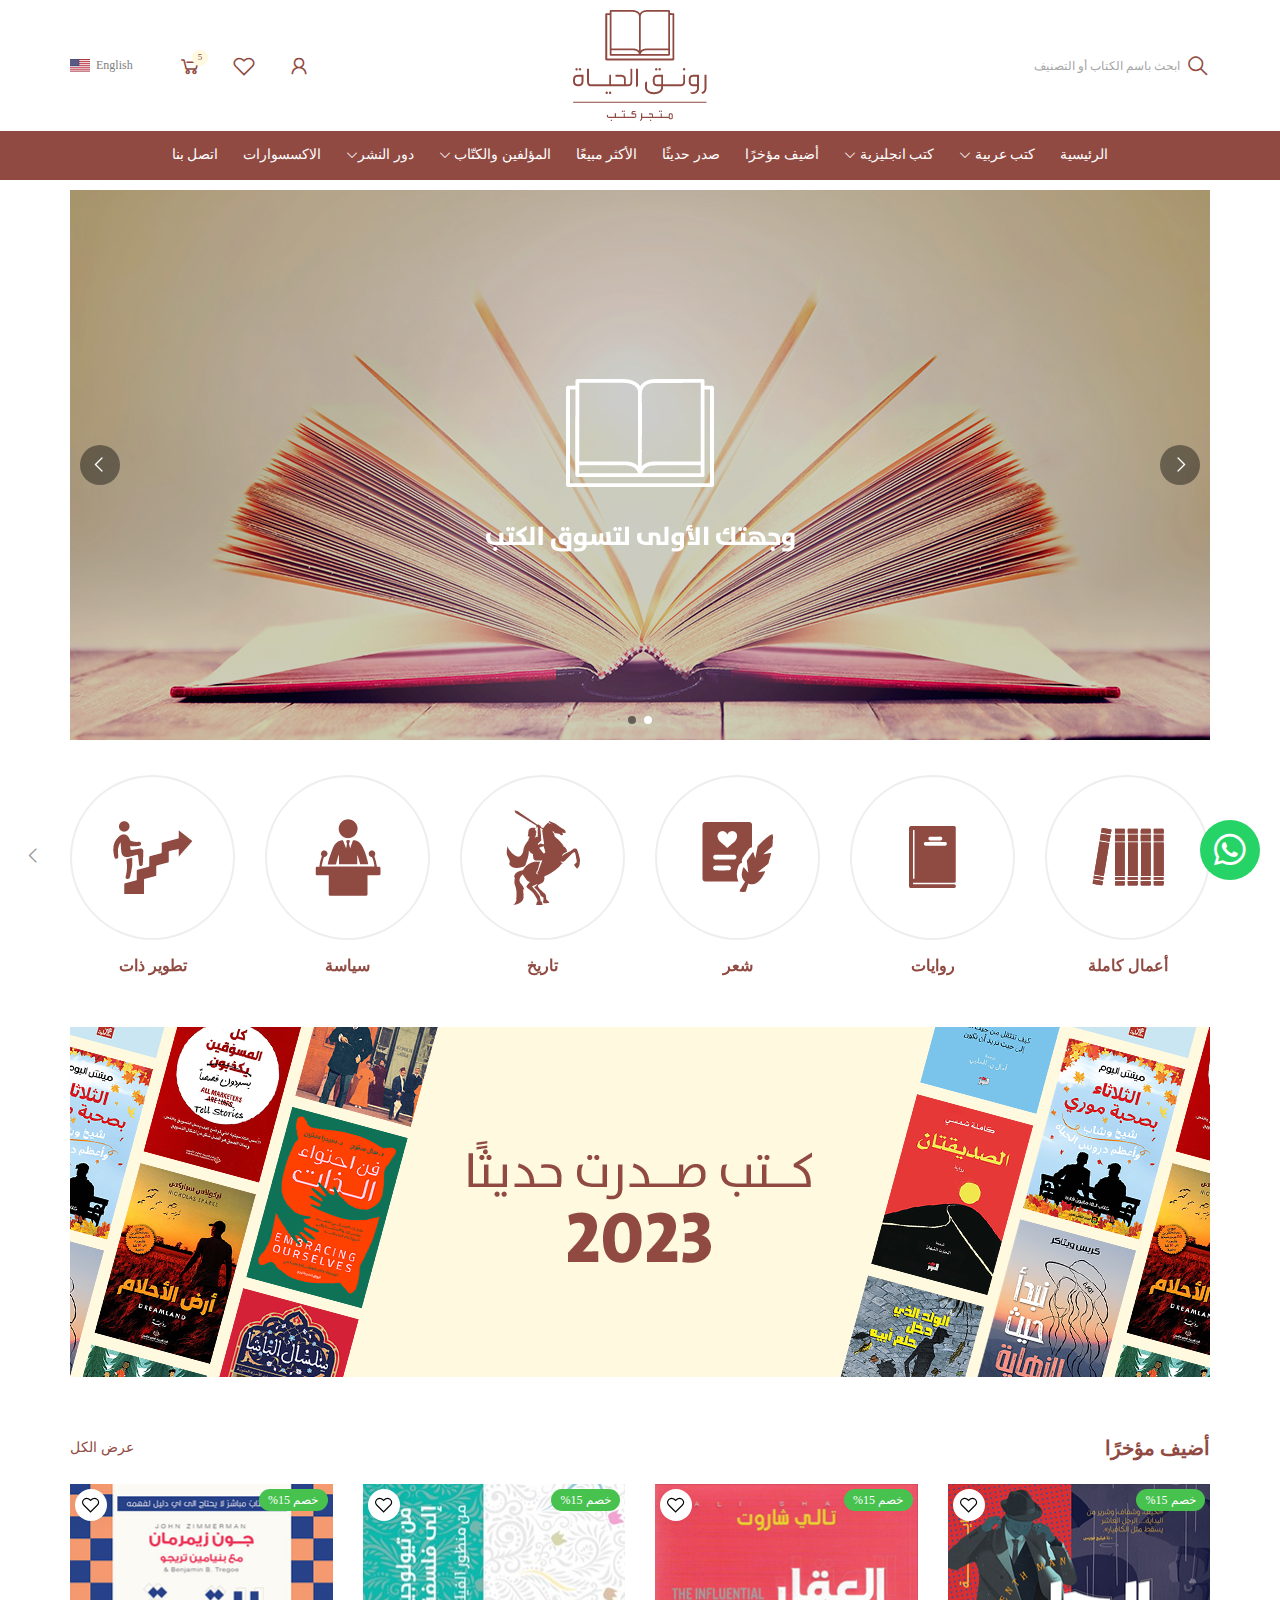
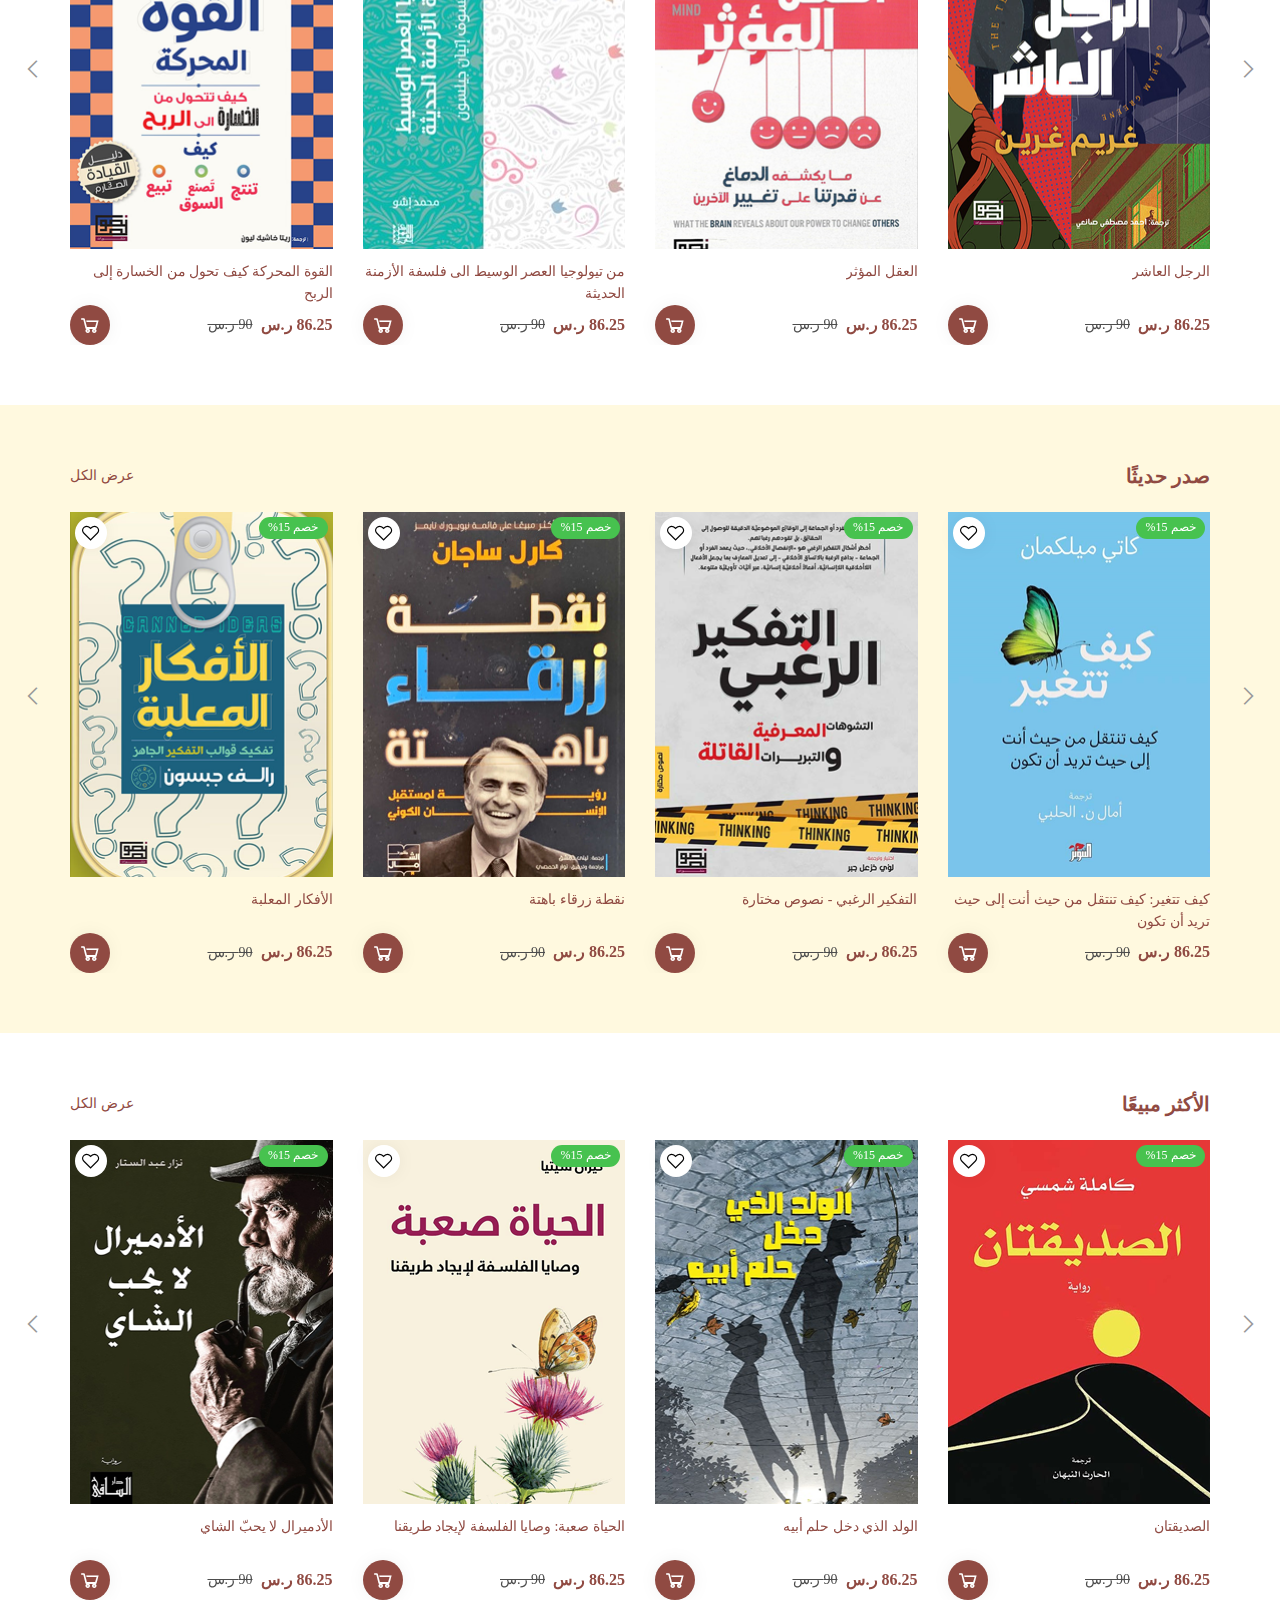
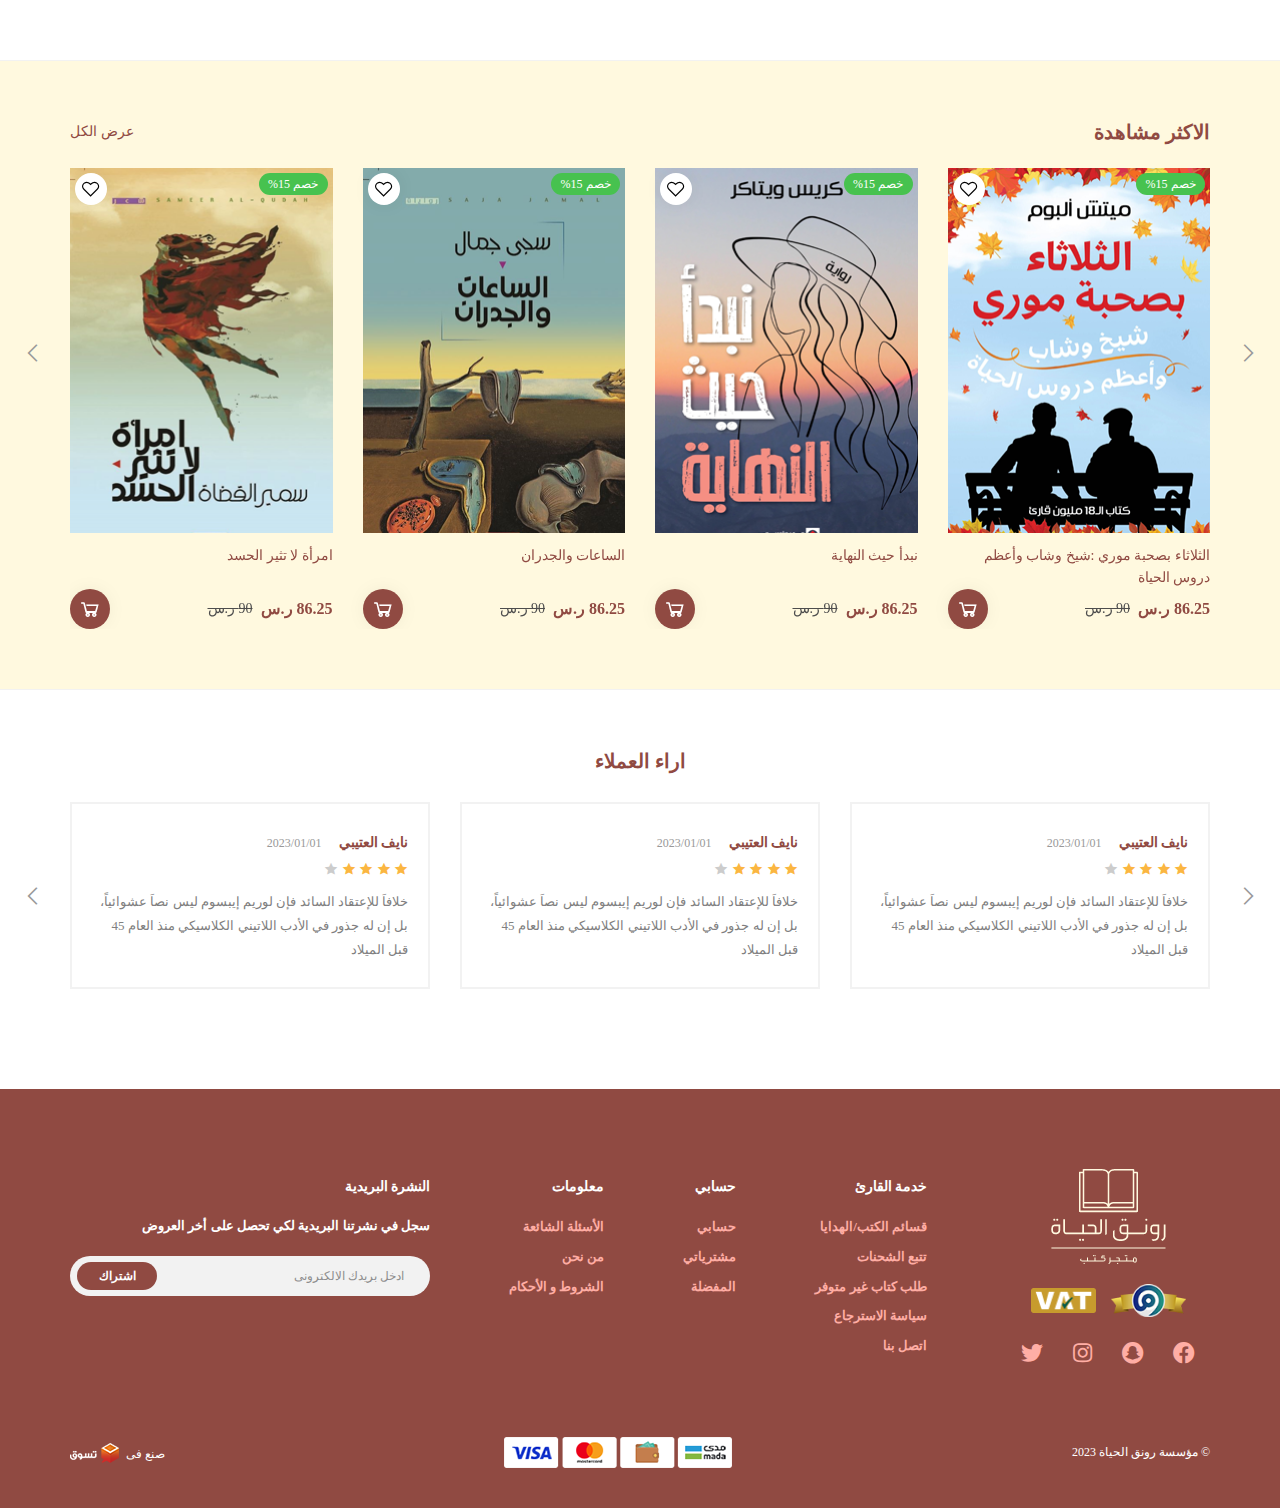
==== index.html @ 49d71f52 "first commit" ====
<!DOCTYPE html>
<html lang="ar" dir="rtl">
  <head>
    <meta charset="UTF-8" />
    <meta http-equiv="X-UA-Compatible" content="IE=edge" />
    <meta name="viewport" content="width=device-width, initial-scale=1.0" />
    <meta name="description" content="">
    <meta name="keywords" content="">
    <link rel="icon" href="images/fav.png" type="image/png" />
    <link rel="stylesheet" href="style/swiper-bundle.min.css">
    <link rel="stylesheet" href="style/all.min.css">
    <link rel="stylesheet" href="style/line-awesome.min.css">
    <link rel="stylesheet" href="style/bootstrap.min.css" />
    <link rel="stylesheet" href="style/bootstrap-rtl.min.css">
    <link rel="stylesheet" href="style/main.css" />
   <title> رونق الحياة</title>
  </head>

  <body>
      <!-- preloader -->
        <div class="preloader">
          <div class="progress">
            <div class="progress-bar"></div>
          </div>
        </div>
      <!-- preloader


   <!-- header -->
   <header>
    <div class="container">
      <div class="top-header">
        <div class="main-nav">
          <div class="search">
            <div class="search-item">
              <input type="text" placeholder="ابحث باسم الكتاب أو التصنيف">
              <button class="ancor-btn"> <i class="las la-search"></i></button>
            </div>
          </div>
          <div class="logo">
            <a href="#">  <img  src="images/logo.png" alt=""></a>
          </div>
          <div class="account-user">
            <button class=" ancor-btn open-search-btn">
              <i class="las  la-search"></i>
            </button>
            <div class="account-text    ">
              <button class="account-btn ancor-btn"><i class="las  la-user"></i></button> 
               <div class="account-details ">
                 <ul class="ul-es">
                   <li><a class="ancor-btn " href="#">تسجيل دخول</a> </li>
                   <li><a class="ancor-btn " href="#">تسجيل جديد</a> </li>
                 </ul>
               </div>
           </div>
            <a href="#" class="favourite ancor-btn">
              <i class="lar la-heart"></i>
            </a>
             
              <button class="cart ancor-btn">
                <div>
                  <i class="las la-shopping-cart"></i>
                  <span class="number">5</span>
                </div>
              </button>
              <button class="bars ancor-btn"><i class="las   la-bars"></i></button> 
              <a href="en.html" class="lang ancor-btn ">
                  <span class="lang-type">English</span>
                  <img src="images/english.png" alt="">
              </a>
          </div>
        </div>
      
    </div>
    </div>
    <nav>
      <div class="container">
         
      <div class="lang-close-mob">
        <a href="en.html" class="lang ancor-btn ">
          <span class="lang-type">English</span>
          <img src="images/english.png" alt="">
        </a>
        <button class="closeBtn ancor-btn"><i class="las closeIcon la-times"></i></button>
    
      </div>
    
        <div class="mynav">
            <ul class="ul_ee ul-es ul-navbar">
              <li><a href="#" class="nav-ancor ancor-btn">الرئيسية</a></li>
              <li class="li-drop"><a href="#" class="nav-ancor ancor-btn">   كتب عربية  </a></li>
              <li class="li-drop">
                <a href="#" class="nav-ancor ancor-btn">كتب انجليزية   </a>
              </li>
               <li >
                <a class="nav-ancor ancor-btn" href="#">    أضيف مؤخرًا    </a>
              </li>
              <li >
                <a href="#" class="nav-ancor ancor-btn">صدر حديثًا  </a>
              </li>
              <li >
                <a href="#" class="nav-ancor ancor-btn">الأكثر مبيعًا    </a>
              </li>
              <li class="li-drop" >
                <a href="#" class="nav-ancor ancor-btn"> المؤلفين والكتّاب </a>
                <div class="mega-menu">
                  <div class="container">
                    <div class="mega-items-parent">
                      <div class="mega-item">
                        <a href="#">
                        <div class="book-holder">
                          <div>
                            <img src="images/categories/04.png" alt="">
                          </div>  
                        </div>
                        </a><a class="book-name ancor-btn" href="#">
                          الأكثر مبيعًا
                        </a>
                      </div>
                      <div class="mega-item">
                        <a href="#">
                        <div class="book-holder">
                          <div>
                            <img src="images/categories/05.png" alt="">
                          </div>  
                        </div>
                        </a><a class="book-name ancor-btn" href="#">
                          أعمال كاملة
                        </a>
                      </div>
                      <div class="mega-item">
                        <a href="#">
                        <div class="book-holder">
                          <div>
                            <img src="images/categories/10.png" alt="">
                          </div>  
                        </div>
                        </a><a class="book-name ancor-btn" href="#">
                          روايات
                        </a>
                      </div>
                      <div class="mega-item">
                        <a href="#">
                        <div class="book-holder">
                          <div>
                            <img src="images/categories/07.png" alt="">
                          </div>  
                        </div>
                        </a><a class="book-name ancor-btn" href="#">
                          شعر
                        </a>
                      </div>
                     
                      <div class="mega-item">
                        <a href="#">
                        <div class="book-holder">
                          <div>
                            <img src="images/categories/06.png" alt="">
                          </div>  
                        </div>
                        </a><a class="book-name ancor-btn" href="#">
                          تاريخ
                        </a>
                      </div>
                     
                      <div class="mega-item">
                        <a href="#">
                        <div class="book-holder">
                          <div>
                            <img src="images/categories/09.png" alt="">
                          </div>  
                        </div>
                        </a><a class="book-name ancor-btn" href="#">
                          سياسة
                        </a>
                      </div>
                     
                      <div class="mega-item">
                        <a href="#">
                        <div class="book-holder">
                          <div>
                            <img src="images/categories/08.png" alt="">
                          </div>  
                        </div>
                        </a><a class="book-name ancor-btn" href="#">
                          تطوير ذات
                        </a>
                      </div>
                     
                      <div class="mega-item">
                        <a href="#">
                        <div class="book-holder">
                          <div>
                            <img src="images/categories/01.png" alt="">
                          </div>  
                        </div>
                        </a><a class="book-name ancor-btn" href="#">
                           سير و مذكرات
                        </a>
                      </div>
                      <div class="mega-item">
                        <a href="#">
                        <div class="book-holder">
                          <div>
                            <img src="images/categories/02.png" alt="">
                          </div>  
                        </div>
                        </a><a class="book-name ancor-btn" href="#">
                           فلسفة
                        </a>
                      </div>
                      <div class="mega-item">
                        <a href="#">
                        <div class="book-holder">
                          <div>
                            <img src="images/categories/03.png" alt="">
                          </div>  
                        </div>
                        </a><a class="book-name ancor-btn" href="#">
                          القراءة والمكتبات
                        </a>
                      </div>
                    </div>
                  </div>
               
                </div>
              </li>
              <li class="li-drop" >
                <a href="#" class="nav-ancor ancor-btn"> دور النشر</a>
              </li>
              <li >
                <a href="#" class="nav-ancor ancor-btn">  الاكسسوارات   </a>
              </li>
              <li >
                <a href="#" class="nav-ancor ancor-btn">  اتصل بنا   </a>
              </li>
            </ul>
        </div>
       
      </div>
  </nav>
  
  
  </header>
  <!-- end of header -->


      <!-- main -->
 <main class="mainBanner  ">
  <div class="container">
    <div class="mainBanner-parent">
      <div class="swiper mainSwiper">
        <div class="swiper-wrapper">
          <div class="swiper-slide">
            <div class="mainslider-item   ">
            <a class="mainBanner-link" href="#">
              <img  src="images/main/01.png" />
            </a>
            </div>
          </div>
          <div class="swiper-slide">
            <div class="mainslider-item   ">
            <a class="mainBanner-link" href="#">
              <img  src="images/main/01.png" />
            </a>
            </div>
          </div>
       
        
        </div>
      </div>
      <div class="swiper-pagination"></div>
      <div class="main-swiper swiper1 swiper-button-prev">
        <i class="las la-angle-left"></i>
      </div>
      <div class="main-swiper swiper1 swiper-button-next">
        <i class="las la-angle-right"></i>
      </div>
    </div>
  </div>
 
</main> 
<!-- end of main -->




<!-- categories  -->
<div class="categories  ">
  <div class="container">
    <div class="item-parent">
      <div class="swiper ">
        <div class="swiper-wrapper">
          <div class="swiper-slide">
            <div class="category-item">
              <a href="#">
              <div class="book-holder">
                <div>
                  <img src="images/categories/05.png" alt="">
                </div>  
              </div>
              </a><a class="book-name ancor-btn" href="#">
                أعمال كاملة
              </a>
            </div>
          </div>
          <div class="swiper-slide">
            <div class="category-item">
              <a href="#">
              <div class="book-holder">
                <div>
                  <img src="images/categories/10.png" alt="">
                </div>  
              </div>
              </a><a class="book-name ancor-btn" href="#">
                روايات
              </a>
            </div>
          </div>
          <div class="swiper-slide">
            <div class="category-item">
              <a href="#">
              <div class="book-holder">
                <div>
                  <img src="images/categories/07.png" alt="">
                </div>  
              </div>
              </a><a class="book-name ancor-btn" href="#">
                شعر 
              </a>
            </div>
          </div>
          <div class="swiper-slide">
            <div class="category-item">
              <a href="#">
              <div class="book-holder">
                <div>
                  <img src="images/categories/06.png" alt="">
                </div>  
              </div>
              </a><a class="book-name ancor-btn" href="#">
                تاريخ
              </a>
            </div>
          </div>
          <div class="swiper-slide">
            <div class="category-item">
              <a href="#">
              <div class="book-holder">
                <div>
                  <img src="images/categories/09.png" alt="">
                </div>  
              </div>
              </a><a class="book-name ancor-btn" href="#">
                سياسة
              </a>
            </div>
          </div>
          <div class="swiper-slide">
            <div class="category-item">
              <a href="#">
              <div class="book-holder">
                <div>
                  <img src="images/categories/08.png" alt="">
                </div>  
              </div>
              </a><a class="book-name ancor-btn" href="#">
                تطوير ذات
              </a>
            </div>
          </div>
          
        </div>
      </div>
      <div class="swiper-pagination"></div>
      <div class=" swiper-button-prev">
        <i class="las la-angle-left"></i>
      </div>
      <div class=" swiper-button-next">
        <i class="las la-angle-right"></i>
      </div>
    </div>
  </div>
  
  
   
  
</div>

<!-- end categories -->


<!-- books banner -->
<div class="books-banner">
<div class="container">
  <a href="#">
    <img src="images/banners/01.png" alt="">
  </a>
</div>
</div>
<!-- end of books banner -->




<!-- Recently added  -->
<div class="recently-added general-sec">
  <div class="container">
    <div class="title-text">
      <h3 class=" title-text"> أضيف مؤخرًا  </h3>
      <a href="#" class="ancor-btn">عرض الكل</a>
    </div>
    <div class="item-parent">
      <div class="swiper swiper4">
        <div class="swiper-wrapper">
          <div class="swiper-slide">
            <div class="product-item">
              <a href="#" class="img-holder   ">
                <img class="img-responsive" src="images/books/01.png" alt="" />
              </a>
           
                <button class="like-btn ancor-btn">
                  <i class="lar  la-heart"></i>
                </button>
               
             
              <div class="discount">
                خصم 15%
              </div>
              <div class="item-desc">
                <a class="brand-name ancor-btn" href="#">
                  الرجل العاشر 
               </a>
                <div class="price">
                  <div> 
                    <span class="current-price">86.25 ر.س</span>
                    <span class="deleted">90 ر.س</span>
                  </div>
                  <button class="cart-btn ancor-btn">
                    <i class="las la-shopping-cart"></i>
                  </button>
                </div>
              </div>
            </div>
          </div>
          <div class="swiper-slide">
            <div class="product-item">
              <a href="#" class="img-holder   ">
                <img class="img-responsive" src="images/books/02.png" alt="" />
              </a>
             
                <button class="like-btn ancor-btn">
                  <i class="lar  la-heart"></i>
                </button>
               
             
              <div class="discount">
                خصم 15%
              </div>
              <div class="item-desc">
                <a  class="brand-name ancor-btn" href="#">
                  العقل المؤثر 
                </a>
                <div class="price">
                  <div>
                    <span class="current-price">86.25 ر.س</span>
                    <span class="deleted">90 ر.س</span>
                  </div>
                  <button class="cart-btn ancor-btn">
                    <i class="las la-shopping-cart"></i>
                  </button>
                 
                </div>
              </div>
            </div>
          </div>
          <div class="swiper-slide">
            <div class="product-item">
              <a href="#" class="img-holder   ">
                <img class="img-responsive" src="images/books/03.png" alt="" />
              </a>
             
                <button class="like-btn ancor-btn">
                  <i class="lar  la-heart"></i>
                </button>
             
              <div class="discount">
                خصم 15%
              </div>
              <div class="item-desc">
                <a class="brand-name ancor-btn" href="#">
                  من تيولوجيا العصر الوسيط الى فلسفة الأزمنة الحديثة 
               </a>
                <div class="price">
                  <div>
                    <span class="current-price">86.25 ر.س</span>
                    <span class="deleted">90 ر.س</span>
                  </div>
                 
                  <button class="cart-btn ancor-btn">
                    <i class="las la-shopping-cart"></i>
                  </button>
                </div>
              </div>
            </div>
          </div>
          <div class="swiper-slide">
            <div class="product-item">
              <a href="#" class="img-holder   ">
                <img class="img-responsive" src="images/books/04.png" alt="" />
              </a>
                <button class="like-btn ancor-btn">
                  <i class="lar  la-heart"></i>
                </button>
              <div class="discount">
                خصم 15%
              </div>
              <div class="item-desc">
                <a class="brand-name ancor-btn" href="#">
                  القوة المحركة كيف تحول من الخسارة إلى الربح 
                </a>
                <div class="price">
                  <div>
                    <span class="current-price">86.25 ر.س</span>
                    <span class="deleted">90 ر.س</span>
                  </div>
                  <button class="cart-btn ancor-btn">
                    <i class="las la-shopping-cart"></i>
                  </button>
                </div>
              </div>
            </div>
          </div>
        </div>
      </div>
      <div class="swiper-pagination"></div>
      <div class="swiperfour swiper-button-prev">
        <i class="las la-angle-left"></i>
      </div>
      <div class="swiperfour swiper-button-next">
        <i class="las la-angle-right"></i>
      </div>
    </div>
  
  </div>

  
</div> 
<!-- end of Recently added -->


<!-- Newly released  -->
<div class="newly-released general-sec bg-yellow">
  <div class="container">
    <div class="title-text">
      <h3 class=" title-text"> صدر حديثًا   </h3>
      <a href="#" class="ancor-btn">عرض الكل</a>
    </div>
    <div class="item-parent">
      <div class="swiper swiper4">
        <div class="swiper-wrapper">
          <div class="swiper-slide">
            <div class="product-item">
              <a href="#" class="img-holder   ">
                <img class="img-responsive" src="images/books/05.png" alt="" />
              </a>
           
                <button class="like-btn ancor-btn">
                  <i class="lar  la-heart"></i>
                </button>
               
             
              <div class="discount">
                خصم 15%
              </div>
              <div class="item-desc">
                <a class="brand-name ancor-btn" href="#">
                  كيف تتغير: كيف تنتقل من حيث أنت إلى حيث تريد أن تكون 
               </a>
                <div class="price">
                  <div> 
                    <span class="current-price">86.25 ر.س</span>
                    <span class="deleted">90 ر.س</span>
                  </div>
                  <button class="cart-btn ancor-btn">
                    <i class="las la-shopping-cart"></i>
                  </button>
                </div>
              </div>
            </div>
          </div>
          <div class="swiper-slide">
            <div class="product-item">
              <a href="#" class="img-holder   ">
                <img class="img-responsive" src="images/books/06.png" alt="" />
              </a>
             
                <button class="like-btn ancor-btn">
                  <i class="lar  la-heart"></i>
                </button>
               
             
              <div class="discount">
                خصم 15%
              </div>
              <div class="item-desc">
                <a  class="brand-name ancor-btn" href="#">
                  التفكير الرغبي - نصوص مختارة 
                </a>
                <div class="price">
                  <div>
                    <span class="current-price">86.25 ر.س</span>
                    <span class="deleted">90 ر.س</span>
                  </div>
                  <button class="cart-btn ancor-btn">
                    <i class="las la-shopping-cart"></i>
                  </button>
                 
                </div>
              </div>
            </div>
          </div>
          <div class="swiper-slide">
            <div class="product-item">
              <a href="#" class="img-holder   ">
                <img class="img-responsive" src="images/books/07.png" alt="" />
              </a>
             
                <button class="like-btn ancor-btn">
                  <i class="lar  la-heart"></i>
                </button>
             
              <div class="discount">
                خصم 15%
              </div>
              <div class="item-desc">
                <a class="brand-name ancor-btn" href="#">
                  نقطة زرقاء باهتة 
               </a>
                <div class="price">
                  <div>
                    <span class="current-price">86.25 ر.س</span>
                    <span class="deleted">90 ر.س</span>
                  </div>
                 
                  <button class="cart-btn ancor-btn">
                    <i class="las la-shopping-cart"></i>
                  </button>
                </div>
              </div>
            </div>
          </div>
          <div class="swiper-slide">
            <div class="product-item">
              <a href="#" class="img-holder   ">
                <img class="img-responsive" src="images/books/08.png" alt="" />
              </a>
                <button class="like-btn ancor-btn">
                  <i class="lar  la-heart"></i>
                </button>
              <div class="discount">
                خصم 15%
              </div>
              <div class="item-desc">
                <a class="brand-name ancor-btn" href="#">
                  الأفكار المعلبة 
                </a>
                <div class="price">
                  <div>
                    <span class="current-price">86.25 ر.س</span>
                    <span class="deleted">90 ر.س</span>
                  </div>
                  <button class="cart-btn ancor-btn">
                    <i class="las la-shopping-cart"></i>
                  </button>
                </div>
              </div>
            </div>
          </div>
        </div>
      </div>
      <div class="swiper-pagination"></div>
      <div class="swiperfour swiper-button-prev">
        <i class="las la-angle-left"></i>
      </div>
      <div class="swiperfour swiper-button-next">
        <i class="las la-angle-right"></i>
      </div>
    </div>
  
  </div>

  
</div> 
<!-- end of Newly released  -->



<!-- bestseller   -->
<div class="bestseller general-sec">
  <div class="container">
    <div class="title-text">
      <h3 class=" title-text"> الأكثر مبيعًا   </h3>
      <a href="#" class="ancor-btn">عرض الكل</a>
    </div>
    <div class="item-parent">
      <div class="swiper swiper4">
        <div class="swiper-wrapper">
          <div class="swiper-slide">
            <div class="product-item">
              <a href="#" class="img-holder   ">
                <img class="img-responsive" src="images/books/09.png" alt="" />
              </a>
           
                <button class="like-btn ancor-btn">
                  <i class="lar  la-heart"></i>
                </button>
               
             
              <div class="discount">
                خصم 15%
              </div>
              <div class="item-desc">
                <a class="brand-name ancor-btn" href="#">
                  الصديقتان 
               </a>
                <div class="price">
                  <div> 
                    <span class="current-price">86.25 ر.س</span>
                    <span class="deleted">90 ر.س</span>
                  </div>
                  <button class="cart-btn ancor-btn">
                    <i class="las la-shopping-cart"></i>
                  </button>
                </div>
              </div>
            </div>
          </div>
          <div class="swiper-slide">
            <div class="product-item">
              <a href="#" class="img-holder   ">
                <img class="img-responsive" src="images/books/10.png" alt="" />
              </a>
             
                <button class="like-btn ancor-btn">
                  <i class="lar  la-heart"></i>
                </button>
               
             
              <div class="discount">
                خصم 15%
              </div>
              <div class="item-desc">
                <a  class="brand-name ancor-btn" href="#">
                  الولد الذي دخل حلم أبيه 
                </a>
                <div class="price">
                  <div>
                    <span class="current-price">86.25 ر.س</span>
                    <span class="deleted">90 ر.س</span>
                  </div>
                  <button class="cart-btn ancor-btn">
                    <i class="las la-shopping-cart"></i>
                  </button>
                 
                </div>
              </div>
            </div>
          </div>
          <div class="swiper-slide">
            <div class="product-item">
              <a href="#" class="img-holder   ">
                <img class="img-responsive" src="images/books/11.png" alt="" />
              </a>
             
                <button class="like-btn ancor-btn">
                  <i class="lar  la-heart"></i>
                </button>
             
              <div class="discount">
                خصم 15%
              </div>
              <div class="item-desc">
                <a class="brand-name ancor-btn" href="#">
                  الحياة صعبة: وصايا الفلسفة لإيجاد طريقنا 
               </a>
                <div class="price">
                  <div>
                    <span class="current-price">86.25 ر.س</span>
                    <span class="deleted">90 ر.س</span>
                  </div>
                 
                  <button class="cart-btn ancor-btn">
                    <i class="las la-shopping-cart"></i>
                  </button>
                </div>
              </div>
            </div>
          </div>
          <div class="swiper-slide">
            <div class="product-item">
              <a href="#" class="img-holder   ">
                <img class="img-responsive" src="images/books/12.png" alt="" />
              </a>
                <button class="like-btn ancor-btn">
                  <i class="lar  la-heart"></i>
                </button>
              <div class="discount">
                خصم 15%
              </div>
              <div class="item-desc">
                <a class="brand-name ancor-btn" href="#">
                  الأدميرال لا يحبّ الشاي 
                </a>
                <div class="price">
                  <div>
                    <span class="current-price">86.25 ر.س</span>
                    <span class="deleted">90 ر.س</span>
                  </div>
                  <button class="cart-btn ancor-btn">
                    <i class="las la-shopping-cart"></i>
                  </button>
                </div>
              </div>
            </div>
          </div>
        </div>
      </div>
      <div class="swiper-pagination"></div>
      <div class="swiperfour swiper-button-prev">
        <i class="las la-angle-left"></i>
      </div>
      <div class="swiperfour swiper-button-next">
        <i class="las la-angle-right"></i>
      </div>
    </div>
  
  </div>

  
</div> 
<!-- end of  bestseller -->


<!-- most viewd  -->
<div class="most-viewed general-sec bg-yellow">
  <div class="container">
    <div class="title-text">
      <h3 class=" title-text"> الاكثر مشاهدة    </h3>
      <a href="#" class="ancor-btn">عرض الكل</a>
    </div>
    <div class="item-parent">
      <div class="swiper swiper4">
        <div class="swiper-wrapper">
          <div class="swiper-slide">
            <div class="product-item">
              <a href="#" class="img-holder   ">
                <img class="img-responsive" src="images/books/13.png" alt="" />
              </a>
           
                <button class="like-btn ancor-btn">
                  <i class="lar  la-heart"></i>
                </button>
               
             
              <div class="discount">
                خصم 15%
              </div>
              <div class="item-desc">
                <a class="brand-name ancor-btn" href="#">
                  الثلاثاء بصحبة موري :شيخ وشاب وأعظم دروس الحياة 
               </a>
                <div class="price">
                  <div> 
                    <span class="current-price">86.25 ر.س</span>
                    <span class="deleted">90 ر.س</span>
                  </div>
                  <button class="cart-btn ancor-btn">
                    <i class="las la-shopping-cart"></i>
                  </button>
                </div>
              </div>
            </div>
          </div>
          <div class="swiper-slide">
            <div class="product-item">
              <a href="#" class="img-holder   ">
                <img class="img-responsive" src="images/books/14.png" alt="" />
              </a>
             
                <button class="like-btn ancor-btn">
                  <i class="lar  la-heart"></i>
                </button>
               
             
              <div class="discount">
                خصم 15%
              </div>
              <div class="item-desc">
                <a  class="brand-name ancor-btn" href="#">
                  نبدأ حيث النهاية 
                </a>
                <div class="price">
                  <div>
                    <span class="current-price">86.25 ر.س</span>
                    <span class="deleted">90 ر.س</span>
                  </div>
                  <button class="cart-btn ancor-btn">
                    <i class="las la-shopping-cart"></i>
                  </button>
                 
                </div>
              </div>
            </div>
          </div>
          <div class="swiper-slide">
            <div class="product-item">
              <a href="#" class="img-holder   ">
                <img class="img-responsive" src="images/books/15.png" alt="" />
              </a>
             
                <button class="like-btn ancor-btn">
                  <i class="lar  la-heart"></i>
                </button>
             
              <div class="discount">
                خصم 15%
              </div>
              <div class="item-desc">
                <a class="brand-name ancor-btn" href="#">
                  الساعات والجدران 
               </a>
                <div class="price">
                  <div>
                    <span class="current-price">86.25 ر.س</span>
                    <span class="deleted">90 ر.س</span>
                  </div>
                 
                  <button class="cart-btn ancor-btn">
                    <i class="las la-shopping-cart"></i>
                  </button>
                </div>
              </div>
            </div>
          </div>
          <div class="swiper-slide">
            <div class="product-item">
              <a href="#" class="img-holder   ">
                <img class="img-responsive" src="images/books/16.png" alt="" />
              </a>
                <button class="like-btn ancor-btn">
                  <i class="lar  la-heart"></i>
                </button>
              <div class="discount">
                خصم 15%
              </div>
              <div class="item-desc">
                <a class="brand-name ancor-btn" href="#">
                  امرأة لا تثير الحسد 
                </a>
                <div class="price">
                  <div>
                    <span class="current-price">86.25 ر.س</span>
                    <span class="deleted">90 ر.س</span>
                  </div>
                  <button class="cart-btn ancor-btn">
                    <i class="las la-shopping-cart"></i>
                  </button>
                </div>
              </div>
            </div>
          </div>
        </div>
      </div>
      <div class="swiper-pagination"></div>
      <div class="swiperfour swiper-button-prev">
        <i class="las la-angle-left"></i>
      </div>
      <div class="swiperfour swiper-button-next">
        <i class="las la-angle-right"></i>
      </div>
    </div>
  
  </div>

  
</div> 
<!-- end of Newly released  -->


<!-- clients review -->
<div class="clients-reviews  ">
  <div class="container">
    <h3 class="clients-review-title">اراء العملاء  </h3>
    <div class="item-parent">
      <div class="swiper ">
        <div class="swiper-wrapper">
          <div class="swiper-slide">
            <div class="client-review">
              <div class="name-date">
                <h4 class="client-name">نايف العتيبي</h4>
                <h4 class="review-date">2023/01/01</h4>
              </div>
              
              <div class="stars">
                <i class="las la-star active"></i>
                <i class="las la-star active"></i>
                <i class="las la-star active"></i>
                <i class="las la-star active"></i>
                <i class="las la-star "></i>
               
              </div>
              <p class="review-text">خلافاَ للإعتقاد السائد فإن لوريم إيبسوم ليس نصاَ عشوائياً، بل إن له جذور في الأدب اللاتيني الكلاسيكي منذ العام 45 قبل الميلاد</p>
            </div>
          </div>
          <div class="swiper-slide">
            <div class="client-review">
              <div class="name-date">
                <h4 class="client-name">نايف العتيبي</h4>
                <h4 class="review-date">2023/01/01</h4>
              </div>
              <div class="stars">
                <i class="las la-star active"></i>
                <i class="las la-star active"></i>
                <i class="las la-star active"></i>
                <i class="las la-star active"></i>
                <i class="las la-star "></i>
               
              </div>
              <p class="review-text">خلافاَ للإعتقاد السائد فإن لوريم إيبسوم ليس نصاَ عشوائياً، بل إن له جذور في الأدب اللاتيني الكلاسيكي منذ العام 45 قبل الميلاد</p>
            </div>
          </div>
          <div class="swiper-slide">
            <div class="client-review">
              <div class="name-date">
                <h4 class="client-name">نايف العتيبي</h4>
                <h4 class="review-date">2023/01/01</h4>
              </div>
              <div class="stars">
                <i class="las la-star active"></i>
                <i class="las la-star active"></i>
                <i class="las la-star active"></i>
                <i class="las la-star active"></i>
                <i class="las la-star "></i>
               
              </div>
              <p class="review-text">خلافاَ للإعتقاد السائد فإن لوريم إيبسوم ليس نصاَ عشوائياً، بل إن له جذور في الأدب اللاتيني الكلاسيكي منذ العام 45 قبل الميلاد</p>
            </div>
          </div>
        </div>
      </div>
      <div class="swiper-pagination"></div>
      <div class=" swiper-button-prev">
        <i class="las la-angle-left"></i>
      </div>
      <div class=" swiper-button-next">
        <i class="las la-angle-right"></i>
      </div>
    </div>
  </div>
  
  
   
  
</div>

<!-- end of clients review -->





<!-- footer -->
<footer>
  <div class="container">
    <div class="footer-items">
      <div class="footer-item img-item">
        <div class="logo-info">
          <img src="images/footer-logo.png" alt="">
        </div>
        <div class="payment-maroof-sec">
          <a href="#">
            <img src="images/maroof.png" alt="">
          </a>
         <a href="#">
          <img src="images/vat.png" alt="">
         </a>
        </div>
        <div class="social social-footer">
          <a href="#">
            <i class="fab fa-facebook"></i>
          </a>
          <a href="#">
            <i class="fab fa-snapchat"></i>
          </a>
         <a href="#">
          <i class="fab fa-instagram"></i>
         </a>
         <a href="#">
          <i class="fab fa-twitter"></i>
         </a>
        </div>
      </div>
      <div class="footer-item">
        <div class="quick-links">
          <h4 class="footer-title">خدمة القارئ</h4>
          <ul class="ul-es quick-drop">
            <li>
              <a href="#">قسائم الكتب/الهدايا  </a>
            </li>
            <li>
              <a href="#">   تتبع الشحنات </a>
            </li>
            <li>
              <a href="#"> طلب كتاب غير متوفر  </a>
            </li>
            <li>
              <a href="#"> سياسة الاسترجاع </a>
            </li>
            <li>
              <a href="#">  اتصل بنا </a>
            </li>
          </ul>
        </div>
      </div>
      <div class="footer-item">
        <div class="quick-links">
          <h4 class="footer-title">حسابي </h4>
          <ul class="ul-es quick-drop">
            <li>
              <a href="#">حسابي </a>
            </li>
            <li>
              <a href="#">مشترياتي  </a>
            </li>
            <li>
              <a href="#">  المفضلة</a>
            </li>
          </ul>
        </div>
      </div>
      <div class="footer-item">
        <div class="quick-links">
          <h4 class="footer-title">معلومات</h4>
          <ul class="ul-es quick-drop">
            <li>
              <a href="#"> الأسئلة الشائعة  </a>
            </li>
            <li>
              <a href="#">  من نحن  </a>
            </li>
            <li>
              <a href="#"> الشروط و الأحكام  </a>
            </li>
          </ul>
        </div>
      </div>
      <div class="footer-item newsletter-item">
        <div class="newsletter">
          <h4 class="footer-title">النشرة البريدية </h4>
          <div class="nested quick-drop">
          <p class="newsletter-text">سجل في نشرتنا البريدية لكي تحصل على أخر العروض</p>
            <div class="message">
              <input type="text" placeholder="ادخل بريدك الالكترونى">
              <button  class="subscribe ancor-btn">
               اشتراك
              </button>
            </div>
          </div>
        </div>
      </div>
    </div>
    <div class="copyright">
      <p class="rights">© مؤسسة رونق الحياة 2023 </p>
      <a href="#"  class="payments" > <img src="images/payment.png" alt=""></a>
      <p class="tasawk-logo"><span>صنع فى </span> <a href="#"> <img src="images/tasawk-ar.png" alt=""></a></p>  
    </div>
  </div>
</footer>
<!-- end of footer -->





















        
    <!-- to top button  -->
    <button class="toTop">
      <i class="las toTop-icon la-arrow-up"></i>
    </button>
    <!-- end of to top button -->

      <!-- whatsapp  -->
      <a href="https://api.whatsapp.com/send?phone=15551234567" class="fixed-whatsapp ancor-btn">
        <i class="fab fa-whatsapp"></i>
      </a>
      <!-- end of whatsapp -->
  


    <script src="js/jquery-2.1.1.min.js"></script>
    <script src="js/swiper-bundle.min.js"></script>
    <script src="js/bootstrap.min.js"></script>
    <script src="js/script.js"></script>


  </body>
</html>
---- style/line-awesome.min.css ----
.la,.lab,.lad,.lal,.lar,.las{-moz-osx-font-smoothing:grayscale;-webkit-font-smoothing:antialiased;display:inline-block;font-style:normal;font-variant:normal;text-rendering:auto;line-height:1}.la-lg{font-size:1.33333em;line-height:.75em;vertical-align:-.0667em}.la-xs{font-size:.75em}.la-sm{font-size:.875em}.la-1x{font-size:1em}.la-2x{font-size:2em}.la-3x{font-size:3em}.la-4x{font-size:4em}.la-5x{font-size:5em}.la-6x{font-size:6em}.la-7x{font-size:7em}.la-8x{font-size:8em}.la-9x{font-size:9em}.la-10x{font-size:10em}.la-fw{text-align:center;width:1.25em}.la-ul{list-style-type:none;margin-left:2.5em;padding-left:0}.la-ul>li{position:relative}.la-li{left:-2em;position:absolute;text-align:center;width:2em;line-height:inherit}.la-border{border:solid .08em #eee;border-radius:.1em;padding:.2em .25em .15em}.la-pull-left{float:left}.la-pull-right{float:right}.la.la-pull-left,.lab.la-pull-left,.lal.la-pull-left,.lar.la-pull-left,.las.la-pull-left{margin-right:.3em}.la.la-pull-right,.lab.la-pull-right,.lal.la-pull-right,.lar.la-pull-right,.las.la-pull-right{margin-left:.3em}.la-spin{-webkit-animation:la-spin 2s infinite linear;animation:la-spin 2s infinite linear}.la-pulse{-webkit-animation:la-spin 1s infinite steps(8);animation:la-spin 1s infinite steps(8)}@-webkit-keyframes la-spin{0%{-webkit-transform:rotate(0);transform:rotate(0)}100%{-webkit-transform:rotate(360deg);transform:rotate(360deg)}}@keyframes la-spin{0%{-webkit-transform:rotate(0);transform:rotate(0)}100%{-webkit-transform:rotate(360deg);transform:rotate(360deg)}}.la-rotate-90{-webkit-transform:rotate(90deg);transform:rotate(90deg)}.la-rotate-180{-webkit-transform:rotate(180deg);transform:rotate(180deg)}.la-rotate-270{-webkit-transform:rotate(270deg);transform:rotate(270deg)}.la-flip-horizontal{-webkit-transform:scale(-1,1);transform:scale(-1,1)}.la-flip-vertical{-webkit-transform:scale(1,-1);transform:scale(1,-1)}.la-flip-both,.la-flip-horizontal.la-flip-vertical{-webkit-transform:scale(-1,-1);transform:scale(-1,-1)}:root .la-flip-both,:root .la-flip-horizontal,:root .la-flip-vertical,:root .la-rotate-180,:root .la-rotate-270,:root .la-rotate-90{-webkit-filter:none;filter:none}.la-stack{display:inline-block;height:2em;line-height:2em;position:relative;vertical-align:middle;width:2.5em}.la-stack-1x,.la-stack-2x{left:0;position:absolute;text-align:center;width:100%}.la-stack-1x{line-height:inherit}.la-stack-2x{font-size:2em}.la-inverse{color:#fff}.la-500px:before{content:"\f26e"}.la-accessible-icon:before{content:"\f368"}.la-accusoft:before{content:"\f369"}.la-acquisitions-incorporated:before{content:"\f6af"}.la-ad:before{content:"\f641"}.la-address-book:before{content:"\f2b9"}.la-address-card:before{content:"\f2bb"}.la-adjust:before{content:"\f042"}.la-adn:before{content:"\f170"}.la-adobe:before{content:"\f778"}.la-adversal:before{content:"\f36a"}.la-affiliatetheme:before{content:"\f36b"}.la-air-freshener:before{content:"\f5d0"}.la-airbnb:before{content:"\f834"}.la-algolia:before{content:"\f36c"}.la-align-center:before{content:"\f037"}.la-align-justify:before{content:"\f039"}.la-align-left:before{content:"\f036"}.la-align-right:before{content:"\f038"}.la-alipay:before{content:"\f642"}.la-allergies:before{content:"\f461"}.la-amazon:before{content:"\f270"}.la-amazon-pay:before{content:"\f42c"}.la-ambulance:before{content:"\f0f9"}.la-american-sign-language-interpreting:before{content:"\f2a3"}.la-amilia:before{content:"\f36d"}.la-anchor:before{content:"\f13d"}.la-android:before{content:"\f17b"}.la-angellist:before{content:"\f209"}.la-angle-double-down:before{content:"\f103"}.la-angle-double-left:before{content:"\f100"}.la-angle-double-right:before{content:"\f101"}.la-angle-double-up:before{content:"\f102"}.la-angle-down:before{content:"\f107"}.la-angle-left:before{content:"\f104"}.la-angle-right:before{content:"\f105"}.la-angle-up:before{content:"\f106"}.la-angry:before{content:"\f556"}.la-angrycreative:before{content:"\f36e"}.la-angular:before{content:"\f420"}.la-ankh:before{content:"\f644"}.la-app-store:before{content:"\f36f"}.la-app-store-ios:before{content:"\f370"}.la-apper:before{content:"\f371"}.la-apple:before{content:"\f179"}.la-apple-alt:before{content:"\f5d1"}.la-apple-pay:before{content:"\f415"}.la-archive:before{content:"\f187"}.la-archway:before{content:"\f557"}.la-arrow-alt-circle-down:before{content:"\f358"}.la-arrow-alt-circle-left:before{content:"\f359"}.la-arrow-alt-circle-right:before{content:"\f35a"}.la-arrow-alt-circle-up:before{content:"\f35b"}.la-arrow-circle-down:before{content:"\f0ab"}.la-arrow-circle-left:before{content:"\f0a8"}.la-arrow-circle-right:before{content:"\f0a9"}.la-arrow-circle-up:before{content:"\f0aa"}.la-arrow-down:before{content:"\f063"}.la-arrow-left:before{content:"\f060"}.la-arrow-right:before{content:"\f061"}.la-arrow-up:before{content:"\f062"}.la-arrows-alt:before{content:"\f0b2"}.la-arrows-alt-h:before{content:"\f337"}.la-arrows-alt-v:before{content:"\f338"}.la-artstation:before{content:"\f77a"}.la-assistive-listening-systems:before{content:"\f2a2"}.la-asterisk:before{content:"\f069"}.la-asymmetrik:before{content:"\f372"}.la-at:before{content:"\f1fa"}.la-atlas:before{content:"\f558"}.la-atlassian:before{content:"\f77b"}.la-atom:before{content:"\f5d2"}.la-audible:before{content:"\f373"}.la-audio-description:before{content:"\f29e"}.la-autoprefixer:before{content:"\f41c"}.la-avianex:before{content:"\f374"}.la-aviato:before{content:"\f421"}.la-award:before{content:"\f559"}.la-aws:before{content:"\f375"}.la-baby:before{content:"\f77c"}.la-baby-carriage:before{content:"\f77d"}.la-backspace:before{content:"\f55a"}.la-backward:before{content:"\f04a"}.la-bacon:before{content:"\f7e5"}.la-balance-scale:before{content:"\f24e"}.la-balance-scale-left:before{content:"\f515"}.la-balance-scale-right:before{content:"\f516"}.la-ban:before{content:"\f05e"}.la-band-aid:before{content:"\f462"}.la-bandcamp:before{content:"\f2d5"}.la-barcode:before{content:"\f02a"}.la-bars:before{content:"\f0c9"}.la-baseball-ball:before{content:"\f433"}.la-basketball-ball:before{content:"\f434"}.la-bath:before{content:"\f2cd"}.la-battery-empty:before{content:"\f244"}.la-battery-full:before{content:"\f240"}.la-battery-half:before{content:"\f242"}.la-battery-quarter:before{content:"\f243"}.la-battery-three-quarters:before{content:"\f241"}.la-battle-net:before{content:"\f835"}.la-bed:before{content:"\f236"}.la-beer:before{content:"\f0fc"}.la-behance:before{content:"\f1b4"}.la-behance-square:before{content:"\f1b5"}.la-bell:before{content:"\f0f3"}.la-bell-slash:before{content:"\f1f6"}.la-bezier-curve:before{content:"\f55b"}.la-bible:before{content:"\f647"}.la-bicycle:before{content:"\f206"}.la-biking:before{content:"\f84a"}.la-bimobject:before{content:"\f378"}.la-binoculars:before{content:"\f1e5"}.la-biohazard:before{content:"\f780"}.la-birthday-cake:before{content:"\f1fd"}.la-bitbucket:before{content:"\f171"}.la-bitcoin:before{content:"\f379"}.la-bity:before{content:"\f37a"}.la-black-tie:before{content:"\f27e"}.la-blackberry:before{content:"\f37b"}.la-blender:before{content:"\f517"}.la-blender-phone:before{content:"\f6b6"}.la-blind:before{content:"\f29d"}.la-blog:before{content:"\f781"}.la-blogger:before{content:"\f37c"}.la-blogger-b:before{content:"\f37d"}.la-bluetooth:before{content:"\f293"}.la-bluetooth-b:before{content:"\f294"}.la-bold:before{content:"\f032"}.la-bolt:before{content:"\f0e7"}.la-bomb:before{content:"\f1e2"}.la-bone:before{content:"\f5d7"}.la-bong:before{content:"\f55c"}.la-book:before{content:"\f02d"}.la-book-dead:before{content:"\f6b7"}.la-book-medical:before{content:"\f7e6"}.la-book-open:before{content:"\f518"}.la-book-reader:before{content:"\f5da"}.la-bookmark:before{content:"\f02e"}.la-bootstrap:before{content:"\f836"}.la-border-all:before{content:"\f84c"}.la-border-none:before{content:"\f850"}.la-border-style:before{content:"\f853"}.la-bowling-ball:before{content:"\f436"}.la-box:before{content:"\f466"}.la-box-open:before{content:"\f49e"}.la-boxes:before{content:"\f468"}.la-braille:before{content:"\f2a1"}.la-brain:before{content:"\f5dc"}.la-bread-slice:before{content:"\f7ec"}.la-briefcase:before{content:"\f0b1"}.la-briefcase-medical:before{content:"\f469"}.la-broadcast-tower:before{content:"\f519"}.la-broom:before{content:"\f51a"}.la-brush:before{content:"\f55d"}.la-btc:before{content:"\f15a"}.la-buffer:before{content:"\f837"}.la-bug:before{content:"\f188"}.la-building:before{content:"\f1ad"}.la-bullhorn:before{content:"\f0a1"}.la-bullseye:before{content:"\f140"}.la-burn:before{content:"\f46a"}.la-buromobelexperte:before{content:"\f37f"}.la-bus:before{content:"\f207"}.la-bus-alt:before{content:"\f55e"}.la-business-time:before{content:"\f64a"}.la-buy-n-large:before{content:"\f8a6"}.la-buysellads:before{content:"\f20d"}.la-calculator:before{content:"\f1ec"}.la-calendar:before{content:"\f133"}.la-calendar-alt:before{content:"\f073"}.la-calendar-check:before{content:"\f274"}.la-calendar-day:before{content:"\f783"}.la-calendar-minus:before{content:"\f272"}.la-calendar-plus:before{content:"\f271"}.la-calendar-times:before{content:"\f273"}.la-calendar-week:before{content:"\f784"}.la-camera:before{content:"\f030"}.la-camera-retro:before{content:"\f083"}.la-campground:before{content:"\f6bb"}.la-canadian-maple-leaf:before{content:"\f785"}.la-candy-cane:before{content:"\f786"}.la-cannabis:before{content:"\f55f"}.la-capsules:before{content:"\f46b"}.la-car:before{content:"\f1b9"}.la-car-alt:before{content:"\f5de"}.la-car-battery:before{content:"\f5df"}.la-car-crash:before{content:"\f5e1"}.la-car-side:before{content:"\f5e4"}.la-caret-down:before{content:"\f0d7"}.la-caret-left:before{content:"\f0d9"}.la-caret-right:before{content:"\f0da"}.la-caret-square-down:before{content:"\f150"}.la-caret-square-left:before{content:"\f191"}.la-caret-square-right:before{content:"\f152"}.la-caret-square-up:before{content:"\f151"}.la-caret-up:before{content:"\f0d8"}.la-carrot:before{content:"\f787"}.la-cart-arrow-down:before{content:"\f218"}.la-cart-plus:before{content:"\f217"}.la-cash-register:before{content:"\f788"}.la-cat:before{content:"\f6be"}.la-cc-amazon-pay:before{content:"\f42d"}.la-cc-amex:before{content:"\f1f3"}.la-cc-apple-pay:before{content:"\f416"}.la-cc-diners-club:before{content:"\f24c"}.la-cc-discover:before{content:"\f1f2"}.la-cc-jcb:before{content:"\f24b"}.la-cc-mastercard:before{content:"\f1f1"}.la-cc-paypal:before{content:"\f1f4"}.la-cc-stripe:before{content:"\f1f5"}.la-cc-visa:before{content:"\f1f0"}.la-centercode:before{content:"\f380"}.la-centos:before{content:"\f789"}.la-certificate:before{content:"\f0a3"}.la-chair:before{content:"\f6c0"}.la-chalkboard:before{content:"\f51b"}.la-chalkboard-teacher:before{content:"\f51c"}.la-charging-station:before{content:"\f5e7"}.la-chart-area:before{content:"\f1fe"}.la-chart-bar:before{content:"\f080"}.la-chart-line:before{content:"\f201"}.la-chart-pie:before{content:"\f200"}.la-check:before{content:"\f00c"}.la-check-circle:before{content:"\f058"}.la-check-double:before{content:"\f560"}.la-check-square:before{content:"\f14a"}.la-cheese:before{content:"\f7ef"}.la-chess:before{content:"\f439"}.la-chess-bishop:before{content:"\f43a"}.la-chess-board:before{content:"\f43c"}.la-chess-king:before{content:"\f43f"}.la-chess-knight:before{content:"\f441"}.la-chess-pawn:before{content:"\f443"}.la-chess-queen:before{content:"\f445"}.la-chess-rook:before{content:"\f447"}.la-chevron-circle-down:before{content:"\f13a"}.la-chevron-circle-left:before{content:"\f137"}.la-chevron-circle-right:before{content:"\f138"}.la-chevron-circle-up:before{content:"\f139"}.la-chevron-down:before{content:"\f078"}.la-chevron-left:before{content:"\f053"}.la-chevron-right:before{content:"\f054"}.la-chevron-up:before{content:"\f077"}.la-child:before{content:"\f1ae"}.la-chrome:before{content:"\f268"}.la-chromecast:before{content:"\f838"}.la-church:before{content:"\f51d"}.la-circle:before{content:"\f111"}.la-circle-notch:before{content:"\f1ce"}.la-city:before{content:"\f64f"}.la-clinic-medical:before{content:"\f7f2"}.la-clipboard:before{content:"\f328"}.la-clipboard-check:before{content:"\f46c"}.la-clipboard-list:before{content:"\f46d"}.la-clock:before{content:"\f017"}.la-clone:before{content:"\f24d"}.la-closed-captioning:before{content:"\f20a"}.la-cloud:before{content:"\f0c2"}.la-cloud-download-alt:before{content:"\f381"}.la-cloud-meatball:before{content:"\f73b"}.la-cloud-moon:before{content:"\f6c3"}.la-cloud-moon-rain:before{content:"\f73c"}.la-cloud-rain:before{content:"\f73d"}.la-cloud-showers-heavy:before{content:"\f740"}.la-cloud-sun:before{content:"\f6c4"}.la-cloud-sun-rain:before{content:"\f743"}.la-cloud-upload-alt:before{content:"\f382"}.la-cloudscale:before{content:"\f383"}.la-cloudsmith:before{content:"\f384"}.la-cloudversify:before{content:"\f385"}.la-cocktail:before{content:"\f561"}.la-code:before{content:"\f121"}.la-code-branch:before{content:"\f126"}.la-codepen:before{content:"\f1cb"}.la-codiepie:before{content:"\f284"}.la-coffee:before{content:"\f0f4"}.la-cog:before{content:"\f013"}.la-cogs:before{content:"\f085"}.la-coins:before{content:"\f51e"}.la-columns:before{content:"\f0db"}.la-comment:before{content:"\f075"}.la-comment-alt:before{content:"\f27a"}.la-comment-dollar:before{content:"\f651"}.la-comment-dots:before{content:"\f4ad"}.la-comment-medical:before{content:"\f7f5"}.la-comment-slash:before{content:"\f4b3"}.la-comments:before{content:"\f086"}.la-comments-dollar:before{content:"\f653"}.la-compact-disc:before{content:"\f51f"}.la-compass:before{content:"\f14e"}.la-compress:before{content:"\f066"}.la-compress-arrows-alt:before{content:"\f78c"}.la-concierge-bell:before{content:"\f562"}.la-confluence:before{content:"\f78d"}.la-connectdevelop:before{content:"\f20e"}.la-contao:before{content:"\f26d"}.la-cookie:before{content:"\f563"}.la-cookie-bite:before{content:"\f564"}.la-copy:before{content:"\f0c5"}.la-copyright:before{content:"\f1f9"}.la-cotton-bureau:before{content:"\f89e"}.la-couch:before{content:"\f4b8"}.la-cpanel:before{content:"\f388"}.la-creative-commons:before{content:"\f25e"}.la-creative-commons-by:before{content:"\f4e7"}.la-creative-commons-nc:before{content:"\f4e8"}.la-creative-commons-nc-eu:before{content:"\f4e9"}.la-creative-commons-nc-jp:before{content:"\f4ea"}.la-creative-commons-nd:before{content:"\f4eb"}.la-creative-commons-pd:before{content:"\f4ec"}.la-creative-commons-pd-alt:before{content:"\f4ed"}.la-creative-commons-remix:before{content:"\f4ee"}.la-creative-commons-sa:before{content:"\f4ef"}.la-creative-commons-sampling:before{content:"\f4f0"}.la-creative-commons-sampling-plus:before{content:"\f4f1"}.la-creative-commons-share:before{content:"\f4f2"}.la-creative-commons-zero:before{content:"\f4f3"}.la-credit-card:before{content:"\f09d"}.la-critical-role:before{content:"\f6c9"}.la-crop:before{content:"\f125"}.la-crop-alt:before{content:"\f565"}.la-cross:before{content:"\f654"}.la-crosshairs:before{content:"\f05b"}.la-crow:before{content:"\f520"}.la-crown:before{content:"\f521"}.la-crutch:before{content:"\f7f7"}.la-css3:before{content:"\f13c"}.la-css3-alt:before{content:"\f38b"}.la-cube:before{content:"\f1b2"}.la-cubes:before{content:"\f1b3"}.la-cut:before{content:"\f0c4"}.la-cuttlefish:before{content:"\f38c"}.la-d-and-d:before{content:"\f38d"}.la-d-and-d-beyond:before{content:"\f6ca"}.la-dashcube:before{content:"\f210"}.la-database:before{content:"\f1c0"}.la-deaf:before{content:"\f2a4"}.la-delicious:before{content:"\f1a5"}.la-democrat:before{content:"\f747"}.la-deploydog:before{content:"\f38e"}.la-deskpro:before{content:"\f38f"}.la-desktop:before{content:"\f108"}.la-dev:before{content:"\f6cc"}.la-deviantart:before{content:"\f1bd"}.la-dharmachakra:before{content:"\f655"}.la-dhl:before{content:"\f790"}.la-diagnoses:before{content:"\f470"}.la-diaspora:before{content:"\f791"}.la-dice:before{content:"\f522"}.la-dice-d20:before{content:"\f6cf"}.la-dice-d6:before{content:"\f6d1"}.la-dice-five:before{content:"\f523"}.la-dice-four:before{content:"\f524"}.la-dice-one:before{content:"\f525"}.la-dice-six:before{content:"\f526"}.la-dice-three:before{content:"\f527"}.la-dice-two:before{content:"\f528"}.la-digg:before{content:"\f1a6"}.la-digital-ocean:before{content:"\f391"}.la-digital-tachograph:before{content:"\f566"}.la-directions:before{content:"\f5eb"}.la-discord:before{content:"\f392"}.la-discourse:before{content:"\f393"}.la-divide:before{content:"\f529"}.la-dizzy:before{content:"\f567"}.la-dna:before{content:"\f471"}.la-dochub:before{content:"\f394"}.la-docker:before{content:"\f395"}.la-dog:before{content:"\f6d3"}.la-dollar-sign:before{content:"\f155"}.la-dolly:before{content:"\f472"}.la-dolly-flatbed:before{content:"\f474"}.la-donate:before{content:"\f4b9"}.la-door-closed:before{content:"\f52a"}.la-door-open:before{content:"\f52b"}.la-dot-circle:before{content:"\f192"}.la-dove:before{content:"\f4ba"}.la-download:before{content:"\f019"}.la-draft2digital:before{content:"\f396"}.la-drafting-compass:before{content:"\f568"}.la-dragon:before{content:"\f6d5"}.la-draw-polygon:before{content:"\f5ee"}.la-dribbble:before{content:"\f17d"}.la-dribbble-square:before{content:"\f397"}.la-dropbox:before{content:"\f16b"}.la-drum:before{content:"\f569"}.la-drum-steelpan:before{content:"\f56a"}.la-drumstick-bite:before{content:"\f6d7"}.la-drupal:before{content:"\f1a9"}.la-dumbbell:before{content:"\f44b"}.la-dumpster:before{content:"\f793"}.la-dumpster-fire:before{content:"\f794"}.la-dungeon:before{content:"\f6d9"}.la-dyalog:before{content:"\f399"}.la-earlybirds:before{content:"\f39a"}.la-ebay:before{content:"\f4f4"}.la-edge:before{content:"\f282"}.la-edit:before{content:"\f044"}.la-egg:before{content:"\f7fb"}.la-eject:before{content:"\f052"}.la-elementor:before{content:"\f430"}.la-ellipsis-h:before{content:"\f141"}.la-ellipsis-v:before{content:"\f142"}.la-ello:before{content:"\f5f1"}.la-ember:before{content:"\f423"}.la-empire:before{content:"\f1d1"}.la-envelope:before{content:"\f0e0"}.la-envelope-open:before{content:"\f2b6"}.la-envelope-open-text:before{content:"\f658"}.la-envelope-square:before{content:"\f199"}.la-envira:before{content:"\f299"}.la-equals:before{content:"\f52c"}.la-eraser:before{content:"\f12d"}.la-erlang:before{content:"\f39d"}.la-ethereum:before{content:"\f42e"}.la-ethernet:before{content:"\f796"}.la-etsy:before{content:"\f2d7"}.la-euro-sign:before{content:"\f153"}.la-evernote:before{content:"\f839"}.la-exchange-alt:before{content:"\f362"}.la-exclamation:before{content:"\f12a"}.la-exclamation-circle:before{content:"\f06a"}.la-exclamation-triangle:before{content:"\f071"}.la-expand:before{content:"\f065"}.la-expand-arrows-alt:before{content:"\f31e"}.la-expeditedssl:before{content:"\f23e"}.la-external-link-alt:before{content:"\f35d"}.la-external-link-square-alt:before{content:"\f360"}.la-eye:before{content:"\f06e"}.la-eye-dropper:before{content:"\f1fb"}.la-eye-slash:before{content:"\f070"}.la-facebook:before{content:"\f09a"}.la-facebook-f:before{content:"\f39e"}.la-facebook-messenger:before{content:"\f39f"}.la-facebook-square:before{content:"\f082"}.la-fan:before{content:"\f863"}.la-fantasy-flight-games:before{content:"\f6dc"}.la-fast-backward:before{content:"\f049"}.la-fast-forward:before{content:"\f050"}.la-fax:before{content:"\f1ac"}.la-feather:before{content:"\f52d"}.la-feather-alt:before{content:"\f56b"}.la-fedex:before{content:"\f797"}.la-fedora:before{content:"\f798"}.la-female:before{content:"\f182"}.la-fighter-jet:before{content:"\f0fb"}.la-figma:before{content:"\f799"}.la-file:before{content:"\f15b"}.la-file-alt:before{content:"\f15c"}.la-file-archive:before{content:"\f1c6"}.la-file-audio:before{content:"\f1c7"}.la-file-code:before{content:"\f1c9"}.la-file-contract:before{content:"\f56c"}.la-file-csv:before{content:"\f6dd"}.la-file-download:before{content:"\f56d"}.la-file-excel:before{content:"\f1c3"}.la-file-export:before{content:"\f56e"}.la-file-image:before{content:"\f1c5"}.la-file-import:before{content:"\f56f"}.la-file-invoice:before{content:"\f570"}.la-file-invoice-dollar:before{content:"\f571"}.la-file-medical:before{content:"\f477"}.la-file-medical-alt:before{content:"\f478"}.la-file-pdf:before{content:"\f1c1"}.la-file-powerpoint:before{content:"\f1c4"}.la-file-prescription:before{content:"\f572"}.la-file-signature:before{content:"\f573"}.la-file-upload:before{content:"\f574"}.la-file-video:before{content:"\f1c8"}.la-file-word:before{content:"\f1c2"}.la-fill:before{content:"\f575"}.la-fill-drip:before{content:"\f576"}.la-film:before{content:"\f008"}.la-filter:before{content:"\f0b0"}.la-fingerprint:before{content:"\f577"}.la-fire:before{content:"\f06d"}.la-fire-alt:before{content:"\f7e4"}.la-fire-extinguisher:before{content:"\f134"}.la-firefox:before{content:"\f269"}.la-first-aid:before{content:"\f479"}.la-first-order:before{content:"\f2b0"}.la-first-order-alt:before{content:"\f50a"}.la-firstdraft:before{content:"\f3a1"}.la-fish:before{content:"\f578"}.la-fist-raised:before{content:"\f6de"}.la-flag:before{content:"\f024"}.la-flag-checkered:before{content:"\f11e"}.la-flag-usa:before{content:"\f74d"}.la-flask:before{content:"\f0c3"}.la-flickr:before{content:"\f16e"}.la-flipboard:before{content:"\f44d"}.la-flushed:before{content:"\f579"}.la-fly:before{content:"\f417"}.la-folder:before{content:"\f07b"}.la-folder-minus:before{content:"\f65d"}.la-folder-open:before{content:"\f07c"}.la-folder-plus:before{content:"\f65e"}.la-font:before{content:"\f031"}.la-font-awesome:before{content:"\f2b4"}.la-font-awesome-alt:before{content:"\f35c"}.la-font-awesome-flag:before{content:"\f425"}.la-font-awesome-logo-full:before{content:"\f4e6"}.la-fonticons:before{content:"\f280"}.la-fonticons-fi:before{content:"\f3a2"}.la-football-ball:before{content:"\f44e"}.la-fort-awesome:before{content:"\f286"}.la-fort-awesome-alt:before{content:"\f3a3"}.la-forumbee:before{content:"\f211"}.la-forward:before{content:"\f04e"}.la-foursquare:before{content:"\f180"}.la-free-code-camp:before{content:"\f2c5"}.la-freebsd:before{content:"\f3a4"}.la-frog:before{content:"\f52e"}.la-frown:before{content:"\f119"}.la-frown-open:before{content:"\f57a"}.la-fulcrum:before{content:"\f50b"}.la-funnel-dollar:before{content:"\f662"}.la-futbol:before{content:"\f1e3"}.la-galactic-republic:before{content:"\f50c"}.la-galactic-senate:before{content:"\f50d"}.la-gamepad:before{content:"\f11b"}.la-gas-pump:before{content:"\f52f"}.la-gavel:before{content:"\f0e3"}.la-gem:before{content:"\f3a5"}.la-genderless:before{content:"\f22d"}.la-get-pocket:before{content:"\f265"}.la-gg:before{content:"\f260"}.la-gg-circle:before{content:"\f261"}.la-ghost:before{content:"\f6e2"}.la-gift:before{content:"\f06b"}.la-gifts:before{content:"\f79c"}.la-git:before{content:"\f1d3"}.la-git-alt:before{content:"\f841"}.la-git-square:before{content:"\f1d2"}.la-github:before{content:"\f09b"}.la-github-alt:before{content:"\f113"}.la-github-square:before{content:"\f092"}.la-gitkraken:before{content:"\f3a6"}.la-gitlab:before{content:"\f296"}.la-gitter:before{content:"\f426"}.la-glass-cheers:before{content:"\f79f"}.la-glass-martini:before{content:"\f000"}.la-glass-martini-alt:before{content:"\f57b"}.la-glass-whiskey:before{content:"\f7a0"}.la-glasses:before{content:"\f530"}.la-glide:before{content:"\f2a5"}.la-glide-g:before{content:"\f2a6"}.la-globe:before{content:"\f0ac"}.la-globe-africa:before{content:"\f57c"}.la-globe-americas:before{content:"\f57d"}.la-globe-asia:before{content:"\f57e"}.la-globe-europe:before{content:"\f7a2"}.la-gofore:before{content:"\f3a7"}.la-golf-ball:before{content:"\f450"}.la-goodreads:before{content:"\f3a8"}.la-goodreads-g:before{content:"\f3a9"}.la-google:before{content:"\f1a0"}.la-google-drive:before{content:"\f3aa"}.la-google-play:before{content:"\f3ab"}.la-google-plus:before{content:"\f2b3"}.la-google-plus-g:before{content:"\f0d5"}.la-google-plus-square:before{content:"\f0d4"}.la-google-wallet:before{content:"\f1ee"}.la-gopuram:before{content:"\f664"}.la-graduation-cap:before{content:"\f19d"}.la-gratipay:before{content:"\f184"}.la-grav:before{content:"\f2d6"}.la-greater-than:before{content:"\f531"}.la-greater-than-equal:before{content:"\f532"}.la-grimace:before{content:"\f57f"}.la-grin:before{content:"\f580"}.la-grin-alt:before{content:"\f581"}.la-grin-beam:before{content:"\f582"}.la-grin-beam-sweat:before{content:"\f583"}.la-grin-hearts:before{content:"\f584"}.la-grin-squint:before{content:"\f585"}.la-grin-squint-tears:before{content:"\f586"}.la-grin-stars:before{content:"\f587"}.la-grin-tears:before{content:"\f588"}.la-grin-tongue:before{content:"\f589"}.la-grin-tongue-squint:before{content:"\f58a"}.la-grin-tongue-wink:before{content:"\f58b"}.la-grin-wink:before{content:"\f58c"}.la-grip-horizontal:before{content:"\f58d"}.la-grip-lines:before{content:"\f7a4"}.la-grip-lines-vertical:before{content:"\f7a5"}.la-grip-vertical:before{content:"\f58e"}.la-gripfire:before{content:"\f3ac"}.la-grunt:before{content:"\f3ad"}.la-guitar:before{content:"\f7a6"}.la-gulp:before{content:"\f3ae"}.la-h-square:before{content:"\f0fd"}.la-hacker-news:before{content:"\f1d4"}.la-hacker-news-square:before{content:"\f3af"}.la-hackerrank:before{content:"\f5f7"}.la-hamburger:before{content:"\f805"}.la-hammer:before{content:"\f6e3"}.la-hamsa:before{content:"\f665"}.la-hand-holding:before{content:"\f4bd"}.la-hand-holding-heart:before{content:"\f4be"}.la-hand-holding-usd:before{content:"\f4c0"}.la-hand-lizard:before{content:"\f258"}.la-hand-middle-finger:before{content:"\f806"}.la-hand-paper:before{content:"\f256"}.la-hand-peace:before{content:"\f25b"}.la-hand-point-down:before{content:"\f0a7"}.la-hand-point-left:before{content:"\f0a5"}.la-hand-point-right:before{content:"\f0a4"}.la-hand-point-up:before{content:"\f0a6"}.la-hand-pointer:before{content:"\f25a"}.la-hand-rock:before{content:"\f255"}.la-hand-scissors:before{content:"\f257"}.la-hand-spock:before{content:"\f259"}.la-hands:before{content:"\f4c2"}.la-hands-helping:before{content:"\f4c4"}.la-handshake:before{content:"\f2b5"}.la-hanukiah:before{content:"\f6e6"}.la-hard-hat:before{content:"\f807"}.la-hashtag:before{content:"\f292"}.la-hat-cowboy:before{content:"\f8c0"}.la-hat-cowboy-side:before{content:"\f8c1"}.la-hat-wizard:before{content:"\f6e8"}.la-haykal:before{content:"\f666"}.la-hdd:before{content:"\f0a0"}.la-heading:before{content:"\f1dc"}.la-headphones:before{content:"\f025"}.la-headphones-alt:before{content:"\f58f"}.la-headset:before{content:"\f590"}.la-heart:before{content:"\f004"}.la-heart-broken:before{content:"\f7a9"}.la-heartbeat:before{content:"\f21e"}.la-helicopter:before{content:"\f533"}.la-highlighter:before{content:"\f591"}.la-hiking:before{content:"\f6ec"}.la-hippo:before{content:"\f6ed"}.la-hips:before{content:"\f452"}.la-hire-a-helper:before{content:"\f3b0"}.la-history:before{content:"\f1da"}.la-hockey-puck:before{content:"\f453"}.la-holly-berry:before{content:"\f7aa"}.la-home:before{content:"\f015"}.la-hooli:before{content:"\f427"}.la-hornbill:before{content:"\f592"}.la-horse:before{content:"\f6f0"}.la-horse-head:before{content:"\f7ab"}.la-hospital:before{content:"\f0f8"}.la-hospital-alt:before{content:"\f47d"}.la-hospital-symbol:before{content:"\f47e"}.la-hot-tub:before{content:"\f593"}.la-hotdog:before{content:"\f80f"}.la-hotel:before{content:"\f594"}.la-hotjar:before{content:"\f3b1"}.la-hourglass:before{content:"\f254"}.la-hourglass-end:before{content:"\f253"}.la-hourglass-half:before{content:"\f252"}.la-hourglass-start:before{content:"\f251"}.la-house-damage:before{content:"\f6f1"}.la-houzz:before{content:"\f27c"}.la-hryvnia:before{content:"\f6f2"}.la-html5:before{content:"\f13b"}.la-hubspot:before{content:"\f3b2"}.la-i-cursor:before{content:"\f246"}.la-ice-cream:before{content:"\f810"}.la-icicles:before{content:"\f7ad"}.la-icons:before{content:"\f86d"}.la-id-badge:before{content:"\f2c1"}.la-id-card:before{content:"\f2c2"}.la-id-card-alt:before{content:"\f47f"}.la-igloo:before{content:"\f7ae"}.la-image:before{content:"\f03e"}.la-images:before{content:"\f302"}.la-imdb:before{content:"\f2d8"}.la-inbox:before{content:"\f01c"}.la-indent:before{content:"\f03c"}.la-industry:before{content:"\f275"}.la-infinity:before{content:"\f534"}.la-info:before{content:"\f129"}.la-info-circle:before{content:"\f05a"}.la-instagram:before{content:"\f16d"}.la-intercom:before{content:"\f7af"}.la-internet-explorer:before{content:"\f26b"}.la-invision:before{content:"\f7b0"}.la-ioxhost:before{content:"\f208"}.la-italic:before{content:"\f033"}.la-itch-io:before{content:"\f83a"}.la-itunes:before{content:"\f3b4"}.la-itunes-note:before{content:"\f3b5"}.la-java:before{content:"\f4e4"}.la-jedi:before{content:"\f669"}.la-jedi-order:before{content:"\f50e"}.la-jenkins:before{content:"\f3b6"}.la-jira:before{content:"\f7b1"}.la-joget:before{content:"\f3b7"}.la-joint:before{content:"\f595"}.la-joomla:before{content:"\f1aa"}.la-journal-whills:before{content:"\f66a"}.la-js:before{content:"\f3b8"}.la-js-square:before{content:"\f3b9"}.la-jsfiddle:before{content:"\f1cc"}.la-kaaba:before{content:"\f66b"}.la-kaggle:before{content:"\f5fa"}.la-key:before{content:"\f084"}.la-keybase:before{content:"\f4f5"}.la-keyboard:before{content:"\f11c"}.la-keycdn:before{content:"\f3ba"}.la-khanda:before{content:"\f66d"}.la-kickstarter:before{content:"\f3bb"}.la-kickstarter-k:before{content:"\f3bc"}.la-kiss:before{content:"\f596"}.la-kiss-beam:before{content:"\f597"}.la-kiss-wink-heart:before{content:"\f598"}.la-kiwi-bird:before{content:"\f535"}.la-korvue:before{content:"\f42f"}.la-landmark:before{content:"\f66f"}.la-language:before{content:"\f1ab"}.la-laptop:before{content:"\f109"}.la-laptop-code:before{content:"\f5fc"}.la-laptop-medical:before{content:"\f812"}.la-laravel:before{content:"\f3bd"}.la-lastfm:before{content:"\f202"}.la-lastfm-square:before{content:"\f203"}.la-laugh:before{content:"\f599"}.la-laugh-beam:before{content:"\f59a"}.la-laugh-squint:before{content:"\f59b"}.la-laugh-wink:before{content:"\f59c"}.la-layer-group:before{content:"\f5fd"}.la-leaf:before{content:"\f06c"}.la-leanpub:before{content:"\f212"}.la-lemon:before{content:"\f094"}.la-less:before{content:"\f41d"}.la-less-than:before{content:"\f536"}.la-less-than-equal:before{content:"\f537"}.la-level-down-alt:before{content:"\f3be"}.la-level-up-alt:before{content:"\f3bf"}.la-life-ring:before{content:"\f1cd"}.la-lightbulb:before{content:"\f0eb"}.la-line:before{content:"\f3c0"}.la-link:before{content:"\f0c1"}.la-linkedin:before{content:"\f08c"}.la-linkedin-in:before{content:"\f0e1"}.la-linode:before{content:"\f2b8"}.la-linux:before{content:"\f17c"}.la-lira-sign:before{content:"\f195"}.la-list:before{content:"\f03a"}.la-list-alt:before{content:"\f022"}.la-list-ol:before{content:"\f0cb"}.la-list-ul:before{content:"\f0ca"}.la-location-arrow:before{content:"\f124"}.la-lock:before{content:"\f023"}.la-lock-open:before{content:"\f3c1"}.la-long-arrow-alt-down:before{content:"\f309"}.la-long-arrow-alt-left:before{content:"\f30a"}.la-long-arrow-alt-right:before{content:"\f30b"}.la-long-arrow-alt-up:before{content:"\f30c"}.la-low-vision:before{content:"\f2a8"}.la-luggage-cart:before{content:"\f59d"}.la-lyft:before{content:"\f3c3"}.la-magento:before{content:"\f3c4"}.la-magic:before{content:"\f0d0"}.la-magnet:before{content:"\f076"}.la-mail-bulk:before{content:"\f674"}.la-mailchimp:before{content:"\f59e"}.la-male:before{content:"\f183"}.la-mandalorian:before{content:"\f50f"}.la-map:before{content:"\f279"}.la-map-marked:before{content:"\f59f"}.la-map-marked-alt:before{content:"\f5a0"}.la-map-marker:before{content:"\f041"}.la-map-marker-alt:before{content:"\f3c5"}.la-map-pin:before{content:"\f276"}.la-map-signs:before{content:"\f277"}.la-markdown:before{content:"\f60f"}.la-marker:before{content:"\f5a1"}.la-mars:before{content:"\f222"}.la-mars-double:before{content:"\f227"}.la-mars-stroke:before{content:"\f229"}.la-mars-stroke-h:before{content:"\f22b"}.la-mars-stroke-v:before{content:"\f22a"}.la-mask:before{content:"\f6fa"}.la-mastodon:before{content:"\f4f6"}.la-maxcdn:before{content:"\f136"}.la-mdb:before{content:"\f8ca"}.la-medal:before{content:"\f5a2"}.la-medapps:before{content:"\f3c6"}.la-medium:before{content:"\f23a"}.la-medium-m:before{content:"\f3c7"}.la-medkit:before{content:"\f0fa"}.la-medrt:before{content:"\f3c8"}.la-meetup:before{content:"\f2e0"}.la-megaport:before{content:"\f5a3"}.la-meh:before{content:"\f11a"}.la-meh-blank:before{content:"\f5a4"}.la-meh-rolling-eyes:before{content:"\f5a5"}.la-memory:before{content:"\f538"}.la-mendeley:before{content:"\f7b3"}.la-menorah:before{content:"\f676"}.la-mercury:before{content:"\f223"}.la-meteor:before{content:"\f753"}.la-microchip:before{content:"\f2db"}.la-microphone:before{content:"\f130"}.la-microphone-alt:before{content:"\f3c9"}.la-microphone-alt-slash:before{content:"\f539"}.la-microphone-slash:before{content:"\f131"}.la-microscope:before{content:"\f610"}.la-microsoft:before{content:"\f3ca"}.la-minus:before{content:"\f068"}.la-minus-circle:before{content:"\f056"}.la-minus-square:before{content:"\f146"}.la-mitten:before{content:"\f7b5"}.la-mix:before{content:"\f3cb"}.la-mixcloud:before{content:"\f289"}.la-mizuni:before{content:"\f3cc"}.la-mobile:before{content:"\f10b"}.la-mobile-alt:before{content:"\f3cd"}.la-modx:before{content:"\f285"}.la-monero:before{content:"\f3d0"}.la-money-bill:before{content:"\f0d6"}.la-money-bill-alt:before{content:"\f3d1"}.la-money-bill-wave:before{content:"\f53a"}.la-money-bill-wave-alt:before{content:"\f53b"}.la-money-check:before{content:"\f53c"}.la-money-check-alt:before{content:"\f53d"}.la-monument:before{content:"\f5a6"}.la-moon:before{content:"\f186"}.la-mortar-pestle:before{content:"\f5a7"}.la-mosque:before{content:"\f678"}.la-motorcycle:before{content:"\f21c"}.la-mountain:before{content:"\f6fc"}.la-mouse:before{content:"\f8cc"}.la-mouse-pointer:before{content:"\f245"}.la-mug-hot:before{content:"\f7b6"}.la-music:before{content:"\f001"}.la-napster:before{content:"\f3d2"}.la-neos:before{content:"\f612"}.la-network-wired:before{content:"\f6ff"}.la-neuter:before{content:"\f22c"}.la-newspaper:before{content:"\f1ea"}.la-nimblr:before{content:"\f5a8"}.la-node:before{content:"\f419"}.la-node-js:before{content:"\f3d3"}.la-not-equal:before{content:"\f53e"}.la-notes-medical:before{content:"\f481"}.la-npm:before{content:"\f3d4"}.la-ns8:before{content:"\f3d5"}.la-nutritionix:before{content:"\f3d6"}.la-object-group:before{content:"\f247"}.la-object-ungroup:before{content:"\f248"}.la-odnoklassniki:before{content:"\f263"}.la-odnoklassniki-square:before{content:"\f264"}.la-oil-can:before{content:"\f613"}.la-old-republic:before{content:"\f510"}.la-om:before{content:"\f679"}.la-opencart:before{content:"\f23d"}.la-openid:before{content:"\f19b"}.la-opera:before{content:"\f26a"}.la-optin-monster:before{content:"\f23c"}.la-orcid:before{content:"\f8d2"}.la-osi:before{content:"\f41a"}.la-otter:before{content:"\f700"}.la-outdent:before{content:"\f03b"}.la-page4:before{content:"\f3d7"}.la-pagelines:before{content:"\f18c"}.la-pager:before{content:"\f815"}.la-paint-brush:before{content:"\f1fc"}.la-paint-roller:before{content:"\f5aa"}.la-palette:before{content:"\f53f"}.la-palfed:before{content:"\f3d8"}.la-pallet:before{content:"\f482"}.la-paper-plane:before{content:"\f1d8"}.la-paperclip:before{content:"\f0c6"}.la-parachute-box:before{content:"\f4cd"}.la-paragraph:before{content:"\f1dd"}.la-parking:before{content:"\f540"}.la-passport:before{content:"\f5ab"}.la-pastafarianism:before{content:"\f67b"}.la-paste:before{content:"\f0ea"}.la-patreon:before{content:"\f3d9"}.la-pause:before{content:"\f04c"}.la-pause-circle:before{content:"\f28b"}.la-paw:before{content:"\f1b0"}.la-paypal:before{content:"\f1ed"}.la-peace:before{content:"\f67c"}.la-pen:before{content:"\f304"}.la-pen-alt:before{content:"\f305"}.la-pen-fancy:before{content:"\f5ac"}.la-pen-nib:before{content:"\f5ad"}.la-pen-square:before{content:"\f14b"}.la-pencil-alt:before{content:"\f303"}.la-pencil-ruler:before{content:"\f5ae"}.la-penny-arcade:before{content:"\f704"}.la-people-carry:before{content:"\f4ce"}.la-pepper-hot:before{content:"\f816"}.la-percent:before{content:"\f295"}.la-percentage:before{content:"\f541"}.la-periscope:before{content:"\f3da"}.la-person-booth:before{content:"\f756"}.la-phabricator:before{content:"\f3db"}.la-phoenix-framework:before{content:"\f3dc"}.la-phoenix-squadron:before{content:"\f511"}.la-phone:before{content:"\f095"}.la-phone-alt:before{content:"\f879"}.la-phone-slash:before{content:"\f3dd"}.la-phone-square:before{content:"\f098"}.la-phone-square-alt:before{content:"\f87b"}.la-phone-volume:before{content:"\f2a0"}.la-photo-video:before{content:"\f87c"}.la-php:before{content:"\f457"}.la-pied-piper:before{content:"\f2ae"}.la-pied-piper-alt:before{content:"\f1a8"}.la-pied-piper-hat:before{content:"\f4e5"}.la-pied-piper-pp:before{content:"\f1a7"}.la-piggy-bank:before{content:"\f4d3"}.la-pills:before{content:"\f484"}.la-pinterest:before{content:"\f0d2"}.la-pinterest-p:before{content:"\f231"}.la-pinterest-square:before{content:"\f0d3"}.la-pizza-slice:before{content:"\f818"}.la-place-of-worship:before{content:"\f67f"}.la-plane:before{content:"\f072"}.la-plane-arrival:before{content:"\f5af"}.la-plane-departure:before{content:"\f5b0"}.la-play:before{content:"\f04b"}.la-play-circle:before{content:"\f144"}.la-playstation:before{content:"\f3df"}.la-plug:before{content:"\f1e6"}.la-plus:before{content:"\f067"}.la-plus-circle:before{content:"\f055"}.la-plus-square:before{content:"\f0fe"}.la-podcast:before{content:"\f2ce"}.la-poll:before{content:"\f681"}.la-poll-h:before{content:"\f682"}.la-poo:before{content:"\f2fe"}.la-poo-storm:before{content:"\f75a"}.la-poop:before{content:"\f619"}.la-portrait:before{content:"\f3e0"}.la-pound-sign:before{content:"\f154"}.la-power-off:before{content:"\f011"}.la-pray:before{content:"\f683"}.la-praying-hands:before{content:"\f684"}.la-prescription:before{content:"\f5b1"}.la-prescription-bottle:before{content:"\f485"}.la-prescription-bottle-alt:before{content:"\f486"}.la-print:before{content:"\f02f"}.la-procedures:before{content:"\f487"}.la-product-hunt:before{content:"\f288"}.la-project-diagram:before{content:"\f542"}.la-pushed:before{content:"\f3e1"}.la-puzzle-piece:before{content:"\f12e"}.la-python:before{content:"\f3e2"}.la-qq:before{content:"\f1d6"}.la-qrcode:before{content:"\f029"}.la-question:before{content:"\f128"}.la-question-circle:before{content:"\f059"}.la-quidditch:before{content:"\f458"}.la-quinscape:before{content:"\f459"}.la-quora:before{content:"\f2c4"}.la-quote-left:before{content:"\f10d"}.la-quote-right:before{content:"\f10e"}.la-quran:before{content:"\f687"}.la-r-project:before{content:"\f4f7"}.la-radiation:before{content:"\f7b9"}.la-radiation-alt:before{content:"\f7ba"}.la-rainbow:before{content:"\f75b"}.la-random:before{content:"\f074"}.la-raspberry-pi:before{content:"\f7bb"}.la-ravelry:before{content:"\f2d9"}.la-react:before{content:"\f41b"}.la-reacteurope:before{content:"\f75d"}.la-readme:before{content:"\f4d5"}.la-rebel:before{content:"\f1d0"}.la-receipt:before{content:"\f543"}.la-record-vinyl:before{content:"\f8d9"}.la-recycle:before{content:"\f1b8"}.la-red-river:before{content:"\f3e3"}.la-reddit:before{content:"\f1a1"}.la-reddit-alien:before{content:"\f281"}.la-reddit-square:before{content:"\f1a2"}.la-redhat:before{content:"\f7bc"}.la-redo:before{content:"\f01e"}.la-redo-alt:before{content:"\f2f9"}.la-registered:before{content:"\f25d"}.la-remove-format:before{content:"\f87d"}.la-renren:before{content:"\f18b"}.la-reply:before{content:"\f3e5"}.la-reply-all:before{content:"\f122"}.la-replyd:before{content:"\f3e6"}.la-republican:before{content:"\f75e"}.la-researchgate:before{content:"\f4f8"}.la-resolving:before{content:"\f3e7"}.la-restroom:before{content:"\f7bd"}.la-retweet:before{content:"\f079"}.la-rev:before{content:"\f5b2"}.la-ribbon:before{content:"\f4d6"}.la-ring:before{content:"\f70b"}.la-road:before{content:"\f018"}.la-robot:before{content:"\f544"}.la-rocket:before{content:"\f135"}.la-rocketchat:before{content:"\f3e8"}.la-rockrms:before{content:"\f3e9"}.la-route:before{content:"\f4d7"}.la-rss:before{content:"\f09e"}.la-rss-square:before{content:"\f143"}.la-ruble-sign:before{content:"\f158"}.la-ruler:before{content:"\f545"}.la-ruler-combined:before{content:"\f546"}.la-ruler-horizontal:before{content:"\f547"}.la-ruler-vertical:before{content:"\f548"}.la-running:before{content:"\f70c"}.la-rupee-sign:before{content:"\f156"}.la-sad-cry:before{content:"\f5b3"}.la-sad-tear:before{content:"\f5b4"}.la-safari:before{content:"\f267"}.la-salesforce:before{content:"\f83b"}.la-sass:before{content:"\f41e"}.la-satellite:before{content:"\f7bf"}.la-satellite-dish:before{content:"\f7c0"}.la-save:before{content:"\f0c7"}.la-schlix:before{content:"\f3ea"}.la-school:before{content:"\f549"}.la-screwdriver:before{content:"\f54a"}.la-scribd:before{content:"\f28a"}.la-scroll:before{content:"\f70e"}.la-sd-card:before{content:"\f7c2"}.la-search:before{content:"\f002"}.la-search-dollar:before{content:"\f688"}.la-search-location:before{content:"\f689"}.la-search-minus:before{content:"\f010"}.la-search-plus:before{content:"\f00e"}.la-searchengin:before{content:"\f3eb"}.la-seedling:before{content:"\f4d8"}.la-sellcast:before{content:"\f2da"}.la-sellsy:before{content:"\f213"}.la-server:before{content:"\f233"}.la-servicestack:before{content:"\f3ec"}.la-shapes:before{content:"\f61f"}.la-share:before{content:"\f064"}.la-share-alt:before{content:"\f1e0"}.la-share-alt-square:before{content:"\f1e1"}.la-share-square:before{content:"\f14d"}.la-shekel-sign:before{content:"\f20b"}.la-shield-alt:before{content:"\f3ed"}.la-ship:before{content:"\f21a"}.la-shipping-fast:before{content:"\f48b"}.la-shirtsinbulk:before{content:"\f214"}.la-shoe-prints:before{content:"\f54b"}.la-shopping-bag:before{content:"\f290"}.la-shopping-basket:before{content:"\f291"}.la-shopping-cart:before{content:"\f07a"}.la-shopware:before{content:"\f5b5"}.la-shower:before{content:"\f2cc"}.la-shuttle-van:before{content:"\f5b6"}.la-sign:before{content:"\f4d9"}.la-sign-in-alt:before{content:"\f2f6"}.la-sign-language:before{content:"\f2a7"}.la-sign-out-alt:before{content:"\f2f5"}.la-signal:before{content:"\f012"}.la-signature:before{content:"\f5b7"}.la-sim-card:before{content:"\f7c4"}.la-simplybuilt:before{content:"\f215"}.la-sistrix:before{content:"\f3ee"}.la-sitemap:before{content:"\f0e8"}.la-sith:before{content:"\f512"}.la-skating:before{content:"\f7c5"}.la-sketch:before{content:"\f7c6"}.la-skiing:before{content:"\f7c9"}.la-skiing-nordic:before{content:"\f7ca"}.la-skull:before{content:"\f54c"}.la-skull-crossbones:before{content:"\f714"}.la-skyatlas:before{content:"\f216"}.la-skype:before{content:"\f17e"}.la-slack:before{content:"\f198"}.la-slack-hash:before{content:"\f3ef"}.la-slash:before{content:"\f715"}.la-sleigh:before{content:"\f7cc"}.la-sliders-h:before{content:"\f1de"}.la-slideshare:before{content:"\f1e7"}.la-smile:before{content:"\f118"}.la-smile-beam:before{content:"\f5b8"}.la-smile-wink:before{content:"\f4da"}.la-smog:before{content:"\f75f"}.la-smoking:before{content:"\f48d"}.la-smoking-ban:before{content:"\f54d"}.la-sms:before{content:"\f7cd"}.la-snapchat:before{content:"\f2ab"}.la-snapchat-ghost:before{content:"\f2ac"}.la-snapchat-square:before{content:"\f2ad"}.la-snowboarding:before{content:"\f7ce"}.la-snowflake:before{content:"\f2dc"}.la-snowman:before{content:"\f7d0"}.la-snowplow:before{content:"\f7d2"}.la-socks:before{content:"\f696"}.la-solar-panel:before{content:"\f5ba"}.la-sort:before{content:"\f0dc"}.la-sort-alpha-down:before{content:"\f15d"}.la-sort-alpha-down-alt:before{content:"\f881"}.la-sort-alpha-up:before{content:"\f15e"}.la-sort-alpha-up-alt:before{content:"\f882"}.la-sort-amount-down:before{content:"\f160"}.la-sort-amount-down-alt:before{content:"\f884"}.la-sort-amount-up:before{content:"\f161"}.la-sort-amount-up-alt:before{content:"\f885"}.la-sort-down:before{content:"\f0dd"}.la-sort-numeric-down:before{content:"\f162"}.la-sort-numeric-down-alt:before{content:"\f886"}.la-sort-numeric-up:before{content:"\f163"}.la-sort-numeric-up-alt:before{content:"\f887"}.la-sort-up:before{content:"\f0de"}.la-soundcloud:before{content:"\f1be"}.la-sourcetree:before{content:"\f7d3"}.la-spa:before{content:"\f5bb"}.la-space-shuttle:before{content:"\f197"}.la-speakap:before{content:"\f3f3"}.la-speaker-deck:before{content:"\f83c"}.la-spell-check:before{content:"\f891"}.la-spider:before{content:"\f717"}.la-spinner:before{content:"\f110"}.la-splotch:before{content:"\f5bc"}.la-spotify:before{content:"\f1bc"}.la-spray-can:before{content:"\f5bd"}.la-square:before{content:"\f0c8"}.la-square-full:before{content:"\f45c"}.la-square-root-alt:before{content:"\f698"}.la-squarespace:before{content:"\f5be"}.la-stack-exchange:before{content:"\f18d"}.la-stack-overflow:before{content:"\f16c"}.la-stackpath:before{content:"\f842"}.la-stamp:before{content:"\f5bf"}.la-star:before{content:"\f005"}.la-star-and-crescent:before{content:"\f699"}.la-star-half:before{content:"\f089"}.la-star-half-alt:before{content:"\f5c0"}.la-star-of-david:before{content:"\f69a"}.la-star-of-life:before{content:"\f621"}.la-staylinked:before{content:"\f3f5"}.la-steam:before{content:"\f1b6"}.la-steam-square:before{content:"\f1b7"}.la-steam-symbol:before{content:"\f3f6"}.la-step-backward:before{content:"\f048"}.la-step-forward:before{content:"\f051"}.la-stethoscope:before{content:"\f0f1"}.la-sticker-mule:before{content:"\f3f7"}.la-sticky-note:before{content:"\f249"}.la-stop:before{content:"\f04d"}.la-stop-circle:before{content:"\f28d"}.la-stopwatch:before{content:"\f2f2"}.la-store:before{content:"\f54e"}.la-store-alt:before{content:"\f54f"}.la-strava:before{content:"\f428"}.la-stream:before{content:"\f550"}.la-street-view:before{content:"\f21d"}.la-strikethrough:before{content:"\f0cc"}.la-stripe:before{content:"\f429"}.la-stripe-s:before{content:"\f42a"}.la-stroopwafel:before{content:"\f551"}.la-studiovinari:before{content:"\f3f8"}.la-stumbleupon:before{content:"\f1a4"}.la-stumbleupon-circle:before{content:"\f1a3"}.la-subscript:before{content:"\f12c"}.la-subway:before{content:"\f239"}.la-suitcase:before{content:"\f0f2"}.la-suitcase-rolling:before{content:"\f5c1"}.la-sun:before{content:"\f185"}.la-superpowers:before{content:"\f2dd"}.la-superscript:before{content:"\f12b"}.la-supple:before{content:"\f3f9"}.la-surprise:before{content:"\f5c2"}.la-suse:before{content:"\f7d6"}.la-swatchbook:before{content:"\f5c3"}.la-swift:before{content:"\f8e1"}.la-swimmer:before{content:"\f5c4"}.la-swimming-pool:before{content:"\f5c5"}.la-symfony:before{content:"\f83d"}.la-synagogue:before{content:"\f69b"}.la-sync:before{content:"\f021"}.la-sync-alt:before{content:"\f2f1"}.la-syringe:before{content:"\f48e"}.la-table:before{content:"\f0ce"}.la-table-tennis:before{content:"\f45d"}.la-tablet:before{content:"\f10a"}.la-tablet-alt:before{content:"\f3fa"}.la-tablets:before{content:"\f490"}.la-tachometer-alt:before{content:"\f3fd"}.la-tag:before{content:"\f02b"}.la-tags:before{content:"\f02c"}.la-tape:before{content:"\f4db"}.la-tasks:before{content:"\f0ae"}.la-taxi:before{content:"\f1ba"}.la-teamspeak:before{content:"\f4f9"}.la-teeth:before{content:"\f62e"}.la-teeth-open:before{content:"\f62f"}.la-telegram:before{content:"\f2c6"}.la-telegram-plane:before{content:"\f3fe"}.la-temperature-high:before{content:"\f769"}.la-temperature-low:before{content:"\f76b"}.la-tencent-weibo:before{content:"\f1d5"}.la-tenge:before{content:"\f7d7"}.la-terminal:before{content:"\f120"}.la-text-height:before{content:"\f034"}.la-text-width:before{content:"\f035"}.la-th:before{content:"\f00a"}.la-th-large:before{content:"\f009"}.la-th-list:before{content:"\f00b"}.la-the-red-yeti:before{content:"\f69d"}.la-theater-masks:before{content:"\f630"}.la-themeco:before{content:"\f5c6"}.la-themeisle:before{content:"\f2b2"}.la-thermometer:before{content:"\f491"}.la-thermometer-empty:before{content:"\f2cb"}.la-thermometer-full:before{content:"\f2c7"}.la-thermometer-half:before{content:"\f2c9"}.la-thermometer-quarter:before{content:"\f2ca"}.la-thermometer-three-quarters:before{content:"\f2c8"}.la-think-peaks:before{content:"\f731"}.la-thumbs-down:before{content:"\f165"}.la-thumbs-up:before{content:"\f164"}.la-thumbtack:before{content:"\f08d"}.la-ticket-alt:before{content:"\f3ff"}.la-times:before{content:"\f00d"}.la-times-circle:before{content:"\f057"}.la-tint:before{content:"\f043"}.la-tint-slash:before{content:"\f5c7"}.la-tired:before{content:"\f5c8"}.la-toggle-off:before{content:"\f204"}.la-toggle-on:before{content:"\f205"}.la-toilet:before{content:"\f7d8"}.la-toilet-paper:before{content:"\f71e"}.la-toolbox:before{content:"\f552"}.la-tools:before{content:"\f7d9"}.la-tooth:before{content:"\f5c9"}.la-torah:before{content:"\f6a0"}.la-torii-gate:before{content:"\f6a1"}.la-tractor:before{content:"\f722"}.la-trade-federation:before{content:"\f513"}.la-trademark:before{content:"\f25c"}.la-traffic-light:before{content:"\f637"}.la-train:before{content:"\f238"}.la-tram:before{content:"\f7da"}.la-transgender:before{content:"\f224"}.la-transgender-alt:before{content:"\f225"}.la-trash:before{content:"\f1f8"}.la-trash-alt:before{content:"\f2ed"}.la-trash-restore:before{content:"\f829"}.la-trash-restore-alt:before{content:"\f82a"}.la-tree:before{content:"\f1bb"}.la-trello:before{content:"\f181"}.la-tripadvisor:before{content:"\f262"}.la-trophy:before{content:"\f091"}.la-truck:before{content:"\f0d1"}.la-truck-loading:before{content:"\f4de"}.la-truck-monster:before{content:"\f63b"}.la-truck-moving:before{content:"\f4df"}.la-truck-pickup:before{content:"\f63c"}.la-tshirt:before{content:"\f553"}.la-tty:before{content:"\f1e4"}.la-tumblr:before{content:"\f173"}.la-tumblr-square:before{content:"\f174"}.la-tv:before{content:"\f26c"}.la-twitch:before{content:"\f1e8"}.la-twitter:before{content:"\f099"}.la-twitter-square:before{content:"\f081"}.la-typo3:before{content:"\f42b"}.la-uber:before{content:"\f402"}.la-ubuntu:before{content:"\f7df"}.la-uikit:before{content:"\f403"}.la-umbraco:before{content:"\f8e8"}.la-umbrella:before{content:"\f0e9"}.la-umbrella-beach:before{content:"\f5ca"}.la-underline:before{content:"\f0cd"}.la-undo:before{content:"\f0e2"}.la-undo-alt:before{content:"\f2ea"}.la-uniregistry:before{content:"\f404"}.la-universal-access:before{content:"\f29a"}.la-university:before{content:"\f19c"}.la-unlink:before{content:"\f127"}.la-unlock:before{content:"\f09c"}.la-unlock-alt:before{content:"\f13e"}.la-untappd:before{content:"\f405"}.la-upload:before{content:"\f093"}.la-ups:before{content:"\f7e0"}.la-usb:before{content:"\f287"}.la-user:before{content:"\f007"}.la-user-alt:before{content:"\f406"}.la-user-alt-slash:before{content:"\f4fa"}.la-user-astronaut:before{content:"\f4fb"}.la-user-check:before{content:"\f4fc"}.la-user-circle:before{content:"\f2bd"}.la-user-clock:before{content:"\f4fd"}.la-user-cog:before{content:"\f4fe"}.la-user-edit:before{content:"\f4ff"}.la-user-friends:before{content:"\f500"}.la-user-graduate:before{content:"\f501"}.la-user-injured:before{content:"\f728"}.la-user-lock:before{content:"\f502"}.la-user-md:before{content:"\f0f0"}.la-user-minus:before{content:"\f503"}.la-user-ninja:before{content:"\f504"}.la-user-nurse:before{content:"\f82f"}.la-user-plus:before{content:"\f234"}.la-user-secret:before{content:"\f21b"}.la-user-shield:before{content:"\f505"}.la-user-slash:before{content:"\f506"}.la-user-tag:before{content:"\f507"}.la-user-tie:before{content:"\f508"}.la-user-times:before{content:"\f235"}.la-users:before{content:"\f0c0"}.la-users-cog:before{content:"\f509"}.la-usps:before{content:"\f7e1"}.la-ussunnah:before{content:"\f407"}.la-utensil-spoon:before{content:"\f2e5"}.la-utensils:before{content:"\f2e7"}.la-vaadin:before{content:"\f408"}.la-vector-square:before{content:"\f5cb"}.la-venus:before{content:"\f221"}.la-venus-double:before{content:"\f226"}.la-venus-mars:before{content:"\f228"}.la-viacoin:before{content:"\f237"}.la-viadeo:before{content:"\f2a9"}.la-viadeo-square:before{content:"\f2aa"}.la-vial:before{content:"\f492"}.la-vials:before{content:"\f493"}.la-viber:before{content:"\f409"}.la-video:before{content:"\f03d"}.la-video-slash:before{content:"\f4e2"}.la-vihara:before{content:"\f6a7"}.la-vimeo:before{content:"\f40a"}.la-vimeo-square:before{content:"\f194"}.la-vimeo-v:before{content:"\f27d"}.la-vine:before{content:"\f1ca"}.la-vk:before{content:"\f189"}.la-vnv:before{content:"\f40b"}.la-voicemail:before{content:"\f897"}.la-volleyball-ball:before{content:"\f45f"}.la-volume-down:before{content:"\f027"}.la-volume-mute:before{content:"\f6a9"}.la-volume-off:before{content:"\f026"}.la-volume-up:before{content:"\f028"}.la-vote-yea:before{content:"\f772"}.la-vr-cardboard:before{content:"\f729"}.la-vuejs:before{content:"\f41f"}.la-walking:before{content:"\f554"}.la-wallet:before{content:"\f555"}.la-warehouse:before{content:"\f494"}.la-water:before{content:"\f773"}.la-wave-square:before{content:"\f83e"}.la-waze:before{content:"\f83f"}.la-weebly:before{content:"\f5cc"}.la-weibo:before{content:"\f18a"}.la-weight:before{content:"\f496"}.la-weight-hanging:before{content:"\f5cd"}.la-weixin:before{content:"\f1d7"}.la-whatsapp:before{content:"\f232"}.la-whatsapp-square:before{content:"\f40c"}.la-wheelchair:before{content:"\f193"}.la-whmcs:before{content:"\f40d"}.la-wifi:before{content:"\f1eb"}.la-wikipedia-w:before{content:"\f266"}.la-wind:before{content:"\f72e"}.la-window-close:before{content:"\f410"}.la-window-maximize:before{content:"\f2d0"}.la-window-minimize:before{content:"\f2d1"}.la-window-restore:before{content:"\f2d2"}.la-windows:before{content:"\f17a"}.la-wine-bottle:before{content:"\f72f"}.la-wine-glass:before{content:"\f4e3"}.la-wine-glass-alt:before{content:"\f5ce"}.la-wix:before{content:"\f5cf"}.la-wizards-of-the-coast:before{content:"\f730"}.la-wolf-pack-battalion:before{content:"\f514"}.la-won-sign:before{content:"\f159"}.la-wordpress:before{content:"\f19a"}.la-wordpress-simple:before{content:"\f411"}.la-wpbeginner:before{content:"\f297"}.la-wpexplorer:before{content:"\f2de"}.la-wpforms:before{content:"\f298"}.la-wpressr:before{content:"\f3e4"}.la-wrench:before{content:"\f0ad"}.la-x-ray:before{content:"\f497"}.la-xbox:before{content:"\f412"}.la-xing:before{content:"\f168"}.la-xing-square:before{content:"\f169"}.la-y-combinator:before{content:"\f23b"}.la-yahoo:before{content:"\f19e"}.la-yammer:before{content:"\f840"}.la-yandex:before{content:"\f413"}.la-yandex-international:before{content:"\f414"}.la-yarn:before{content:"\f7e3"}.la-yelp:before{content:"\f1e9"}.la-yen-sign:before{content:"\f157"}.la-yin-yang:before{content:"\f6ad"}.la-yoast:before{content:"\f2b1"}.la-youtube:before{content:"\f167"}.la-youtube-square:before{content:"\f431"}.la-zhihu:before{content:"\f63f"}.sr-only{border:0;clip:rect(0,0,0,0);height:1px;margin:-1px;overflow:hidden;padding:0;position:absolute;width:1px}.sr-only-focusable:active,.sr-only-focusable:focus{clip:auto;height:auto;margin:0;overflow:visible;position:static;width:auto}@font-face{font-family:'Line Awesome Brands';font-style:normal;font-weight:400;font-display:auto;src:url(../fonts/la-brands-400.eot);src:url(../fonts/la-brands-400.eot?#iefix) format("embedded-opentype"),url(../fonts/la-brands-400.woff2) format("woff2"),url(../fonts/la-brands-400.woff) format("woff"),url(../fonts/la-brands-400.ttf) format("truetype"),url(../fonts/la-brands-400.svg#lineawesome) format("svg")}.lab{font-family:'Line Awesome Brands'}@font-face{font-family:'Line Awesome Free';font-style:normal;font-weight:400;font-display:auto;src:url(../fonts/la-regular-400.eot);src:url(../fonts/la-regular-400.eot?#iefix) format("embedded-opentype"),url(../fonts/la-regular-400.woff2) format("woff2"),url(../fonts/la-regular-400.woff) format("woff"),url(../fonts/la-regular-400.ttf) format("truetype"),url(../fonts/la-regular-400.svg#lineawesome) format("svg")}.lar{font-family:'Line Awesome Free';font-weight:400}@font-face{font-family:'Line Awesome Free';font-style:normal;font-weight:900;font-display:auto;src:url(../fonts/la-solid-900.eot);src:url(../fonts/la-solid-900.eot?#iefix) format("embedded-opentype"),url(../fonts/la-solid-900.woff2) format("woff2"),url(../fonts/la-solid-900.woff) format("woff"),url(../fonts/la-solid-900.ttf) format("truetype"),url(../fonts/la-solid-900.svg#lineawesome) format("svg")}.la,.las{font-family:'Line Awesome Free';font-weight:900}.la.la-glass:before{content:"\f000"}.la.la-meetup{font-family:'Line Awesome Brands';font-weight:400}.la.la-star-o{font-family:'Line Awesome Free';font-weight:400}.la.la-star-o:before{content:"\f005"}.la.la-remove:before{content:"\f00d"}.la.la-close:before{content:"\f00d"}.la.la-gear:before{content:"\f013"}.la.la-trash-o{font-family:'Line Awesome Free';font-weight:400}.la.la-trash-o:before{content:"\f2ed"}.la.la-file-o{font-family:'Line Awesome Free';font-weight:400}.la.la-file-o:before{content:"\f15b"}.la.la-clock-o{font-family:'Line Awesome Free';font-weight:400}.la.la-clock-o:before{content:"\f017"}.la.la-arrow-circle-o-down{font-family:'Line Awesome Free';font-weight:400}.la.la-arrow-circle-o-down:before{content:"\f358"}.la.la-arrow-circle-o-up{font-family:'Line Awesome Free';font-weight:400}.la.la-arrow-circle-o-up:before{content:"\f35b"}.la.la-play-circle-o{font-family:'Line Awesome Free';font-weight:400}.la.la-play-circle-o:before{content:"\f144"}.la.la-repeat:before{content:"\f01e"}.la.la-rotate-right:before{content:"\f01e"}.la.la-refresh:before{content:"\f021"}.la.la-list-alt{font-family:'Line Awesome Free';font-weight:400}.la.la-dedent:before{content:"\f03b"}.la.la-video-camera:before{content:"\f03d"}.la.la-picture-o{font-family:'Line Awesome Free';font-weight:400}.la.la-picture-o:before{content:"\f03e"}.la.la-photo{font-family:'Line Awesome Free';font-weight:400}.la.la-photo:before{content:"\f03e"}.la.la-image{font-family:'Line Awesome Free';font-weight:400}.la.la-image:before{content:"\f03e"}.la.la-pencil:before{content:"\f303"}.la.la-map-marker:before{content:"\f3c5"}.la.la-pencil-square-o{font-family:'Line Awesome Free';font-weight:400}.la.la-pencil-square-o:before{content:"\f044"}.la.la-share-square-o{font-family:'Line Awesome Free';font-weight:400}.la.la-share-square-o:before{content:"\f14d"}.la.la-check-square-o{font-family:'Line Awesome Free';font-weight:400}.la.la-check-square-o:before{content:"\f14a"}.la.la-arrows:before{content:"\f0b2"}.la.la-times-circle-o{font-family:'Line Awesome Free';font-weight:400}.la.la-times-circle-o:before{content:"\f057"}.la.la-check-circle-o{font-family:'Line Awesome Free';font-weight:400}.la.la-check-circle-o:before{content:"\f058"}.la.la-mail-forward:before{content:"\f064"}.la.la-eye{font-family:'Line Awesome Free';font-weight:400}.la.la-eye-slash{font-family:'Line Awesome Free';font-weight:400}.la.la-warning:before{content:"\f071"}.la.la-calendar:before{content:"\f073"}.la.la-arrows-v:before{content:"\f338"}.la.la-arrows-h:before{content:"\f337"}.la.la-bar-chart{font-family:'Line Awesome Free';font-weight:400}.la.la-bar-chart:before{content:"\f080"}.la.la-bar-chart-o{font-family:'Line Awesome Free';font-weight:400}.la.la-bar-chart-o:before{content:"\f080"}.la.la-twitter-square{font-family:'Line Awesome Brands';font-weight:400}.la.la-facebook-square{font-family:'Line Awesome Brands';font-weight:400}.la.la-gears:before{content:"\f085"}.la.la-thumbs-o-up{font-family:'Line Awesome Free';font-weight:400}.la.la-thumbs-o-up:before{content:"\f164"}.la.la-thumbs-o-down{font-family:'Line Awesome Free';font-weight:400}.la.la-thumbs-o-down:before{content:"\f165"}.la.la-heart-o{font-family:'Line Awesome Free';font-weight:400}.la.la-heart-o:before{content:"\f004"}.la.la-sign-out:before{content:"\f2f5"}.la.la-linkedin-square{font-family:'Line Awesome Brands';font-weight:400}.la.la-linkedin-square:before{content:"\f08c"}.la.la-thumb-tack:before{content:"\f08d"}.la.la-external-link:before{content:"\f35d"}.la.la-sign-in:before{content:"\f2f6"}.la.la-github-square{font-family:'Line Awesome Brands';font-weight:400}.la.la-lemon-o{font-family:'Line Awesome Free';font-weight:400}.la.la-lemon-o:before{content:"\f094"}.la.la-square-o{font-family:'Line Awesome Free';font-weight:400}.la.la-square-o:before{content:"\f0c8"}.la.la-bookmark-o{font-family:'Line Awesome Free';font-weight:400}.la.la-bookmark-o:before{content:"\f02e"}.la.la-twitter{font-family:'Line Awesome Brands';font-weight:400}.la.la-facebook{font-family:'Line Awesome Brands';font-weight:400}.la.la-facebook:before{content:"\f39e"}.la.la-facebook-f{font-family:'Line Awesome Brands';font-weight:400}.la.la-facebook-f:before{content:"\f39e"}.la.la-github{font-family:'Line Awesome Brands';font-weight:400}.la.la-credit-card{font-family:'Line Awesome Free';font-weight:400}.la.la-feed:before{content:"\f09e"}.la.la-hdd-o{font-family:'Line Awesome Free';font-weight:400}.la.la-hdd-o:before{content:"\f0a0"}.la.la-hand-o-right{font-family:'Line Awesome Free';font-weight:400}.la.la-hand-o-right:before{content:"\f0a4"}.la.la-hand-o-left{font-family:'Line Awesome Free';font-weight:400}.la.la-hand-o-left:before{content:"\f0a5"}.la.la-hand-o-up{font-family:'Line Awesome Free';font-weight:400}.la.la-hand-o-up:before{content:"\f0a6"}.la.la-hand-o-down{font-family:'Line Awesome Free';font-weight:400}.la.la-hand-o-down:before{content:"\f0a7"}.la.la-arrows-alt:before{content:"\f31e"}.la.la-group:before{content:"\f0c0"}.la.la-chain:before{content:"\f0c1"}.la.la-scissors:before{content:"\f0c4"}.la.la-files-o{font-family:'Line Awesome Free';font-weight:400}.la.la-files-o:before{content:"\f0c5"}.la.la-floppy-o{font-family:'Line Awesome Free';font-weight:400}.la.la-floppy-o:before{content:"\f0c7"}.la.la-navicon:before{content:"\f0c9"}.la.la-reorder:before{content:"\f0c9"}.la.la-pinterest{font-family:'Line Awesome Brands';font-weight:400}.la.la-pinterest-square{font-family:'Line Awesome Brands';font-weight:400}.la.la-google-plus-square{font-family:'Line Awesome Brands';font-weight:400}.la.la-google-plus{font-family:'Line Awesome Brands';font-weight:400}.la.la-google-plus:before{content:"\f0d5"}.la.la-money{font-family:'Line Awesome Free';font-weight:400}.la.la-money:before{content:"\f3d1"}.la.la-unsorted:before{content:"\f0dc"}.la.la-sort-desc:before{content:"\f0dd"}.la.la-sort-asc:before{content:"\f0de"}.la.la-linkedin{font-family:'Line Awesome Brands';font-weight:400}.la.la-linkedin:before{content:"\f0e1"}.la.la-rotate-left:before{content:"\f0e2"}.la.la-legal:before{content:"\f0e3"}.la.la-tachometer:before{content:"\f3fd"}.la.la-dashboard:before{content:"\f3fd"}.la.la-comment-o{font-family:'Line Awesome Free';font-weight:400}.la.la-comment-o:before{content:"\f075"}.la.la-comments-o{font-family:'Line Awesome Free';font-weight:400}.la.la-comments-o:before{content:"\f086"}.la.la-flash:before{content:"\f0e7"}.la.la-clipboard{font-family:'Line Awesome Free';font-weight:400}.la.la-paste{font-family:'Line Awesome Free';font-weight:400}.la.la-paste:before{content:"\f328"}.la.la-lightbulb-o{font-family:'Line Awesome Free';font-weight:400}.la.la-lightbulb-o:before{content:"\f0eb"}.la.la-exchange:before{content:"\f362"}.la.la-cloud-download:before{content:"\f381"}.la.la-cloud-upload:before{content:"\f382"}.la.la-bell-o{font-family:'Line Awesome Free';font-weight:400}.la.la-bell-o:before{content:"\f0f3"}.la.la-cutlery:before{content:"\f2e7"}.la.la-file-text-o{font-family:'Line Awesome Free';font-weight:400}.la.la-file-text-o:before{content:"\f15c"}.la.la-building-o{font-family:'Line Awesome Free';font-weight:400}.la.la-building-o:before{content:"\f1ad"}.la.la-hospital-o{font-family:'Line Awesome Free';font-weight:400}.la.la-hospital-o:before{content:"\f0f8"}.la.la-tablet:before{content:"\f3fa"}.la.la-mobile:before{content:"\f3cd"}.la.la-mobile-phone:before{content:"\f3cd"}.la.la-circle-o{font-family:'Line Awesome Free';font-weight:400}.la.la-circle-o:before{content:"\f111"}.la.la-mail-reply:before{content:"\f3e5"}.la.la-github-alt{font-family:'Line Awesome Brands';font-weight:400}.la.la-folder-o{font-family:'Line Awesome Free';font-weight:400}.la.la-folder-o:before{content:"\f07b"}.la.la-folder-open-o{font-family:'Line Awesome Free';font-weight:400}.la.la-folder-open-o:before{content:"\f07c"}.la.la-smile-o{font-family:'Line Awesome Free';font-weight:400}.la.la-smile-o:before{content:"\f118"}.la.la-frown-o{font-family:'Line Awesome Free';font-weight:400}.la.la-frown-o:before{content:"\f119"}.la.la-meh-o{font-family:'Line Awesome Free';font-weight:400}.la.la-meh-o:before{content:"\f11a"}.la.la-keyboard-o{font-family:'Line Awesome Free';font-weight:400}.la.la-keyboard-o:before{content:"\f11c"}.la.la-flag-o{font-family:'Line Awesome Free';font-weight:400}.la.la-flag-o:before{content:"\f024"}.la.la-mail-reply-all:before{content:"\f122"}.la.la-star-half-o{font-family:'Line Awesome Free';font-weight:400}.la.la-star-half-o:before{content:"\f089"}.la.la-star-half-empty{font-family:'Line Awesome Free';font-weight:400}.la.la-star-half-empty:before{content:"\f089"}.la.la-star-half-full{font-family:'Line Awesome Free';font-weight:400}.la.la-star-half-full:before{content:"\f089"}.la.la-code-fork:before{content:"\f126"}.la.la-chain-broken:before{content:"\f127"}.la.la-shield:before{content:"\f3ed"}.la.la-calendar-o{font-family:'Line Awesome Free';font-weight:400}.la.la-calendar-o:before{content:"\f133"}.la.la-maxcdn{font-family:'Line Awesome Brands';font-weight:400}.la.la-html5{font-family:'Line Awesome Brands';font-weight:400}.la.la-css3{font-family:'Line Awesome Brands';font-weight:400}.la.la-ticket:before{content:"\f3ff"}.la.la-minus-square-o{font-family:'Line Awesome Free';font-weight:400}.la.la-minus-square-o:before{content:"\f146"}.la.la-level-up:before{content:"\f3bf"}.la.la-level-down:before{content:"\f3be"}.la.la-pencil-square:before{content:"\f14b"}.la.la-external-link-square:before{content:"\f360"}.la.la-compass{font-family:'Line Awesome Free';font-weight:400}.la.la-caret-square-o-down{font-family:'Line Awesome Free';font-weight:400}.la.la-caret-square-o-down:before{content:"\f150"}.la.la-toggle-down{font-family:'Line Awesome Free';font-weight:400}.la.la-toggle-down:before{content:"\f150"}.la.la-caret-square-o-up{font-family:'Line Awesome Free';font-weight:400}.la.la-caret-square-o-up:before{content:"\f151"}.la.la-toggle-up{font-family:'Line Awesome Free';font-weight:400}.la.la-toggle-up:before{content:"\f151"}.la.la-caret-square-o-right{font-family:'Line Awesome Free';font-weight:400}.la.la-caret-square-o-right:before{content:"\f152"}.la.la-toggle-right{font-family:'Line Awesome Free';font-weight:400}.la.la-toggle-right:before{content:"\f152"}.la.la-eur:before{content:"\f153"}.la.la-euro:before{content:"\f153"}.la.la-gbp:before{content:"\f154"}.la.la-usd:before{content:"\f155"}.la.la-dollar:before{content:"\f155"}.la.la-inr:before{content:"\f156"}.la.la-rupee:before{content:"\f156"}.la.la-jpy:before{content:"\f157"}.la.la-cny:before{content:"\f157"}.la.la-rmb:before{content:"\f157"}.la.la-yen:before{content:"\f157"}.la.la-rub:before{content:"\f158"}.la.la-ruble:before{content:"\f158"}.la.la-rouble:before{content:"\f158"}.la.la-krw:before{content:"\f159"}.la.la-won:before{content:"\f159"}.la.la-btc{font-family:'Line Awesome Brands';font-weight:400}.la.la-bitcoin{font-family:'Line Awesome Brands';font-weight:400}.la.la-bitcoin:before{content:"\f15a"}.la.la-file-text:before{content:"\f15c"}.la.la-sort-alpha-asc:before{content:"\f15d"}.la.la-sort-alpha-desc:before{content:"\f881"}.la.la-sort-amount-asc:before{content:"\f160"}.la.la-sort-amount-desc:before{content:"\f884"}.la.la-sort-numeric-asc:before{content:"\f162"}.la.la-sort-numeric-desc:before{content:"\f886"}.la.la-youtube-square{font-family:'Line Awesome Brands';font-weight:400}.la.la-youtube{font-family:'Line Awesome Brands';font-weight:400}.la.la-xing{font-family:'Line Awesome Brands';font-weight:400}.la.la-xing-square{font-family:'Line Awesome Brands';font-weight:400}.la.la-youtube-play{font-family:'Line Awesome Brands';font-weight:400}.la.la-youtube-play:before{content:"\f167"}.la.la-dropbox{font-family:'Line Awesome Brands';font-weight:400}.la.la-stack-overflow{font-family:'Line Awesome Brands';font-weight:400}.la.la-instagram{font-family:'Line Awesome Brands';font-weight:400}.la.la-flickr{font-family:'Line Awesome Brands';font-weight:400}.la.la-adn{font-family:'Line Awesome Brands';font-weight:400}.la.la-bitbucket{font-family:'Line Awesome Brands';font-weight:400}.la.la-bitbucket-square{font-family:'Line Awesome Brands';font-weight:400}.la.la-bitbucket-square:before{content:"\f171"}.la.la-tumblr{font-family:'Line Awesome Brands';font-weight:400}.la.la-tumblr-square{font-family:'Line Awesome Brands';font-weight:400}.la.la-long-arrow-down:before{content:"\f309"}.la.la-long-arrow-up:before{content:"\f30c"}.la.la-long-arrow-left:before{content:"\f30a"}.la.la-long-arrow-right:before{content:"\f30b"}.la.la-apple{font-family:'Line Awesome Brands';font-weight:400}.la.la-windows{font-family:'Line Awesome Brands';font-weight:400}.la.la-android{font-family:'Line Awesome Brands';font-weight:400}.la.la-linux{font-family:'Line Awesome Brands';font-weight:400}.la.la-dribbble{font-family:'Line Awesome Brands';font-weight:400}.la.la-skype{font-family:'Line Awesome Brands';font-weight:400}.la.la-foursquare{font-family:'Line Awesome Brands';font-weight:400}.la.la-trello{font-family:'Line Awesome Brands';font-weight:400}.la.la-gratipay{font-family:'Line Awesome Brands';font-weight:400}.la.la-gittip{font-family:'Line Awesome Brands';font-weight:400}.la.la-gittip:before{content:"\f184"}.la.la-sun-o{font-family:'Line Awesome Free';font-weight:400}.la.la-sun-o:before{content:"\f185"}.la.la-moon-o{font-family:'Line Awesome Free';font-weight:400}.la.la-moon-o:before{content:"\f186"}.la.la-vk{font-family:'Line Awesome Brands';font-weight:400}.la.la-weibo{font-family:'Line Awesome Brands';font-weight:400}.la.la-renren{font-family:'Line Awesome Brands';font-weight:400}.la.la-pagelines{font-family:'Line Awesome Brands';font-weight:400}.la.la-stack-exchange{font-family:'Line Awesome Brands';font-weight:400}.la.la-arrow-circle-o-right{font-family:'Line Awesome Free';font-weight:400}.la.la-arrow-circle-o-right:before{content:"\f35a"}.la.la-arrow-circle-o-left{font-family:'Line Awesome Free';font-weight:400}.la.la-arrow-circle-o-left:before{content:"\f359"}.la.la-caret-square-o-left{font-family:'Line Awesome Free';font-weight:400}.la.la-caret-square-o-left:before{content:"\f191"}.la.la-toggle-left{font-family:'Line Awesome Free';font-weight:400}.la.la-toggle-left:before{content:"\f191"}.la.la-dot-circle-o{font-family:'Line Awesome Free';font-weight:400}.la.la-dot-circle-o:before{content:"\f192"}.la.la-vimeo-square{font-family:'Line Awesome Brands';font-weight:400}.la.la-try:before{content:"\f195"}.la.la-turkish-lira:before{content:"\f195"}.la.la-plus-square-o{font-family:'Line Awesome Free';font-weight:400}.la.la-plus-square-o:before{content:"\f0fe"}.la.la-slack{font-family:'Line Awesome Brands';font-weight:400}.la.la-wordpress{font-family:'Line Awesome Brands';font-weight:400}.la.la-openid{font-family:'Line Awesome Brands';font-weight:400}.la.la-institution:before{content:"\f19c"}.la.la-bank:before{content:"\f19c"}.la.la-mortar-board:before{content:"\f19d"}.la.la-yahoo{font-family:'Line Awesome Brands';font-weight:400}.la.la-google{font-family:'Line Awesome Brands';font-weight:400}.la.la-reddit{font-family:'Line Awesome Brands';font-weight:400}.la.la-reddit-square{font-family:'Line Awesome Brands';font-weight:400}.la.la-stumbleupon-circle{font-family:'Line Awesome Brands';font-weight:400}.la.la-stumbleupon{font-family:'Line Awesome Brands';font-weight:400}.la.la-delicious{font-family:'Line Awesome Brands';font-weight:400}.la.la-digg{font-family:'Line Awesome Brands';font-weight:400}.la.la-pied-piper-pp{font-family:'Line Awesome Brands';font-weight:400}.la.la-pied-piper-alt{font-family:'Line Awesome Brands';font-weight:400}.la.la-drupal{font-family:'Line Awesome Brands';font-weight:400}.la.la-joomla{font-family:'Line Awesome Brands';font-weight:400}.la.la-spoon:before{content:"\f2e5"}.la.la-behance{font-family:'Line Awesome Brands';font-weight:400}.la.la-behance-square{font-family:'Line Awesome Brands';font-weight:400}.la.la-steam{font-family:'Line Awesome Brands';font-weight:400}.la.la-steam-square{font-family:'Line Awesome Brands';font-weight:400}.la.la-automobile:before{content:"\f1b9"}.la.la-cab:before{content:"\f1ba"}.la.la-envelope-o{font-family:'Line Awesome Free';font-weight:400}.la.la-envelope-o:before{content:"\f0e0"}.la.la-deviantart{font-family:'Line Awesome Brands';font-weight:400}.la.la-soundcloud{font-family:'Line Awesome Brands';font-weight:400}.la.la-file-pdf-o{font-family:'Line Awesome Free';font-weight:400}.la.la-file-pdf-o:before{content:"\f1c1"}.la.la-file-word-o{font-family:'Line Awesome Free';font-weight:400}.la.la-file-word-o:before{content:"\f1c2"}.la.la-file-excel-o{font-family:'Line Awesome Free';font-weight:400}.la.la-file-excel-o:before{content:"\f1c3"}.la.la-file-powerpoint-o{font-family:'Line Awesome Free';font-weight:400}.la.la-file-powerpoint-o:before{content:"\f1c4"}.la.la-file-image-o{font-family:'Line Awesome Free';font-weight:400}.la.la-file-image-o:before{content:"\f1c5"}.la.la-file-photo-o{font-family:'Line Awesome Free';font-weight:400}.la.la-file-photo-o:before{content:"\f1c5"}.la.la-file-picture-o{font-family:'Line Awesome Free';font-weight:400}.la.la-file-picture-o:before{content:"\f1c5"}.la.la-file-archive-o{font-family:'Line Awesome Free';font-weight:400}.la.la-file-archive-o:before{content:"\f1c6"}.la.la-file-zip-o{font-family:'Line Awesome Free';font-weight:400}.la.la-file-zip-o:before{content:"\f1c6"}.la.la-file-audio-o{font-family:'Line Awesome Free';font-weight:400}.la.la-file-audio-o:before{content:"\f1c7"}.la.la-file-sound-o{font-family:'Line Awesome Free';font-weight:400}.la.la-file-sound-o:before{content:"\f1c7"}.la.la-file-video-o{font-family:'Line Awesome Free';font-weight:400}.la.la-file-video-o:before{content:"\f1c8"}.la.la-file-movie-o{font-family:'Line Awesome Free';font-weight:400}.la.la-file-movie-o:before{content:"\f1c8"}.la.la-file-code-o{font-family:'Line Awesome Free';font-weight:400}.la.la-file-code-o:before{content:"\f1c9"}.la.la-vine{font-family:'Line Awesome Brands';font-weight:400}.la.la-codepen{font-family:'Line Awesome Brands';font-weight:400}.la.la-jsfiddle{font-family:'Line Awesome Brands';font-weight:400}.la.la-life-ring{font-family:'Line Awesome Free';font-weight:400}.la.la-life-bouy{font-family:'Line Awesome Free';font-weight:400}.la.la-life-bouy:before{content:"\f1cd"}.la.la-life-buoy{font-family:'Line Awesome Free';font-weight:400}.la.la-life-buoy:before{content:"\f1cd"}.la.la-life-saver{font-family:'Line Awesome Free';font-weight:400}.la.la-life-saver:before{content:"\f1cd"}.la.la-support{font-family:'Line Awesome Free';font-weight:400}.la.la-support:before{content:"\f1cd"}.la.la-circle-o-notch:before{content:"\f1ce"}.la.la-rebel{font-family:'Line Awesome Brands';font-weight:400}.la.la-ra{font-family:'Line Awesome Brands';font-weight:400}.la.la-ra:before{content:"\f1d0"}.la.la-resistance{font-family:'Line Awesome Brands';font-weight:400}.la.la-resistance:before{content:"\f1d0"}.la.la-empire{font-family:'Line Awesome Brands';font-weight:400}.la.la-ge{font-family:'Line Awesome Brands';font-weight:400}.la.la-ge:before{content:"\f1d1"}.la.la-git-square{font-family:'Line Awesome Brands';font-weight:400}.la.la-git{font-family:'Line Awesome Brands';font-weight:400}.la.la-hacker-news{font-family:'Line Awesome Brands';font-weight:400}.la.la-y-combinator-square{font-family:'Line Awesome Brands';font-weight:400}.la.la-y-combinator-square:before{content:"\f1d4"}.la.la-yc-square{font-family:'Line Awesome Brands';font-weight:400}.la.la-yc-square:before{content:"\f1d4"}.la.la-tencent-weibo{font-family:'Line Awesome Brands';font-weight:400}.la.la-qq{font-family:'Line Awesome Brands';font-weight:400}.la.la-weixin{font-family:'Line Awesome Brands';font-weight:400}.la.la-wechat{font-family:'Line Awesome Brands';font-weight:400}.la.la-wechat:before{content:"\f1d7"}.la.la-send:before{content:"\f1d8"}.la.la-paper-plane-o{font-family:'Line Awesome Free';font-weight:400}.la.la-paper-plane-o:before{content:"\f1d8"}.la.la-send-o{font-family:'Line Awesome Free';font-weight:400}.la.la-send-o:before{content:"\f1d8"}.la.la-circle-thin{font-family:'Line Awesome Free';font-weight:400}.la.la-circle-thin:before{content:"\f111"}.la.la-header:before{content:"\f1dc"}.la.la-sliders:before{content:"\f1de"}.la.la-futbol-o{font-family:'Line Awesome Free';font-weight:400}.la.la-futbol-o:before{content:"\f1e3"}.la.la-soccer-ball-o{font-family:'Line Awesome Free';font-weight:400}.la.la-soccer-ball-o:before{content:"\f1e3"}.la.la-slideshare{font-family:'Line Awesome Brands';font-weight:400}.la.la-twitch{font-family:'Line Awesome Brands';font-weight:400}.la.la-yelp{font-family:'Line Awesome Brands';font-weight:400}.la.la-newspaper-o{font-family:'Line Awesome Free';font-weight:400}.la.la-newspaper-o:before{content:"\f1ea"}.la.la-paypal{font-family:'Line Awesome Brands';font-weight:400}.la.la-google-wallet{font-family:'Line Awesome Brands';font-weight:400}.la.la-cc-visa{font-family:'Line Awesome Brands';font-weight:400}.la.la-cc-mastercard{font-family:'Line Awesome Brands';font-weight:400}.la.la-cc-discover{font-family:'Line Awesome Brands';font-weight:400}.la.la-cc-amex{font-family:'Line Awesome Brands';font-weight:400}.la.la-cc-paypal{font-family:'Line Awesome Brands';font-weight:400}.la.la-cc-stripe{font-family:'Line Awesome Brands';font-weight:400}.la.la-bell-slash-o{font-family:'Line Awesome Free';font-weight:400}.la.la-bell-slash-o:before{content:"\f1f6"}.la.la-trash:before{content:"\f2ed"}.la.la-copyright{font-family:'Line Awesome Free';font-weight:400}.la.la-eyedropper:before{content:"\f1fb"}.la.la-area-chart:before{content:"\f1fe"}.la.la-pie-chart:before{content:"\f200"}.la.la-line-chart:before{content:"\f201"}.la.la-lastfm{font-family:'Line Awesome Brands';font-weight:400}.la.la-lastfm-square{font-family:'Line Awesome Brands';font-weight:400}.la.la-ioxhost{font-family:'Line Awesome Brands';font-weight:400}.la.la-angellist{font-family:'Line Awesome Brands';font-weight:400}.la.la-cc{font-family:'Line Awesome Free';font-weight:400}.la.la-cc:before{content:"\f20a"}.la.la-ils:before{content:"\f20b"}.la.la-shekel:before{content:"\f20b"}.la.la-sheqel:before{content:"\f20b"}.la.la-meanpath{font-family:'Line Awesome Brands';font-weight:400}.la.la-meanpath:before{content:"\f2b4"}.la.la-buysellads{font-family:'Line Awesome Brands';font-weight:400}.la.la-connectdevelop{font-family:'Line Awesome Brands';font-weight:400}.la.la-dashcube{font-family:'Line Awesome Brands';font-weight:400}.la.la-forumbee{font-family:'Line Awesome Brands';font-weight:400}.la.la-leanpub{font-family:'Line Awesome Brands';font-weight:400}.la.la-sellsy{font-family:'Line Awesome Brands';font-weight:400}.la.la-shirtsinbulk{font-family:'Line Awesome Brands';font-weight:400}.la.la-simplybuilt{font-family:'Line Awesome Brands';font-weight:400}.la.la-skyatlas{font-family:'Line Awesome Brands';font-weight:400}.la.la-diamond{font-family:'Line Awesome Free';font-weight:400}.la.la-diamond:before{content:"\f3a5"}.la.la-intersex:before{content:"\f224"}.la.la-facebook-official{font-family:'Line Awesome Brands';font-weight:400}.la.la-facebook-official:before{content:"\f09a"}.la.la-pinterest-p{font-family:'Line Awesome Brands';font-weight:400}.la.la-whatsapp{font-family:'Line Awesome Brands';font-weight:400}.la.la-hotel:before{content:"\f236"}.la.la-viacoin{font-family:'Line Awesome Brands';font-weight:400}.la.la-medium{font-family:'Line Awesome Brands';font-weight:400}.la.la-y-combinator{font-family:'Line Awesome Brands';font-weight:400}.la.la-yc{font-family:'Line Awesome Brands';font-weight:400}.la.la-yc:before{content:"\f23b"}.la.la-optin-monster{font-family:'Line Awesome Brands';font-weight:400}.la.la-opencart{font-family:'Line Awesome Brands';font-weight:400}.la.la-expeditedssl{font-family:'Line Awesome Brands';font-weight:400}.la.la-battery-4:before{content:"\f240"}.la.la-battery:before{content:"\f240"}.la.la-battery-3:before{content:"\f241"}.la.la-battery-2:before{content:"\f242"}.la.la-battery-1:before{content:"\f243"}.la.la-battery-0:before{content:"\f244"}.la.la-object-group{font-family:'Line Awesome Free';font-weight:400}.la.la-object-ungroup{font-family:'Line Awesome Free';font-weight:400}.la.la-sticky-note-o{font-family:'Line Awesome Free';font-weight:400}.la.la-sticky-note-o:before{content:"\f249"}.la.la-cc-jcb{font-family:'Line Awesome Brands';font-weight:400}.la.la-cc-diners-club{font-family:'Line Awesome Brands';font-weight:400}.la.la-clone{font-family:'Line Awesome Free';font-weight:400}.la.la-hourglass-o{font-family:'Line Awesome Free';font-weight:400}.la.la-hourglass-o:before{content:"\f254"}.la.la-hourglass-1:before{content:"\f251"}.la.la-hourglass-2:before{content:"\f252"}.la.la-hourglass-3:before{content:"\f253"}.la.la-hand-rock-o{font-family:'Line Awesome Free';font-weight:400}.la.la-hand-rock-o:before{content:"\f255"}.la.la-hand-grab-o{font-family:'Line Awesome Free';font-weight:400}.la.la-hand-grab-o:before{content:"\f255"}.la.la-hand-paper-o{font-family:'Line Awesome Free';font-weight:400}.la.la-hand-paper-o:before{content:"\f256"}.la.la-hand-stop-o{font-family:'Line Awesome Free';font-weight:400}.la.la-hand-stop-o:before{content:"\f256"}.la.la-hand-scissors-o{font-family:'Line Awesome Free';font-weight:400}.la.la-hand-scissors-o:before{content:"\f257"}.la.la-hand-lizard-o{font-family:'Line Awesome Free';font-weight:400}.la.la-hand-lizard-o:before{content:"\f258"}.la.la-hand-spock-o{font-family:'Line Awesome Free';font-weight:400}.la.la-hand-spock-o:before{content:"\f259"}.la.la-hand-pointer-o{font-family:'Line Awesome Free';font-weight:400}.la.la-hand-pointer-o:before{content:"\f25a"}.la.la-hand-peace-o{font-family:'Line Awesome Free';font-weight:400}.la.la-hand-peace-o:before{content:"\f25b"}.la.la-registered{font-family:'Line Awesome Free';font-weight:400}.la.la-creative-commons{font-family:'Line Awesome Brands';font-weight:400}.la.la-gg{font-family:'Line Awesome Brands';font-weight:400}.la.la-gg-circle{font-family:'Line Awesome Brands';font-weight:400}.la.la-tripadvisor{font-family:'Line Awesome Brands';font-weight:400}.la.la-odnoklassniki{font-family:'Line Awesome Brands';font-weight:400}.la.la-odnoklassniki-square{font-family:'Line Awesome Brands';font-weight:400}.la.la-get-pocket{font-family:'Line Awesome Brands';font-weight:400}.la.la-wikipedia-w{font-family:'Line Awesome Brands';font-weight:400}.la.la-safari{font-family:'Line Awesome Brands';font-weight:400}.la.la-chrome{font-family:'Line Awesome Brands';font-weight:400}.la.la-firefox{font-family:'Line Awesome Brands';font-weight:400}.la.la-opera{font-family:'Line Awesome Brands';font-weight:400}.la.la-internet-explorer{font-family:'Line Awesome Brands';font-weight:400}.la.la-television:before{content:"\f26c"}.la.la-contao{font-family:'Line Awesome Brands';font-weight:400}.la.la-500px{font-family:'Line Awesome Brands';font-weight:400}.la.la-amazon{font-family:'Line Awesome Brands';font-weight:400}.la.la-calendar-plus-o{font-family:'Line Awesome Free';font-weight:400}.la.la-calendar-plus-o:before{content:"\f271"}.la.la-calendar-minus-o{font-family:'Line Awesome Free';font-weight:400}.la.la-calendar-minus-o:before{content:"\f272"}.la.la-calendar-times-o{font-family:'Line Awesome Free';font-weight:400}.la.la-calendar-times-o:before{content:"\f273"}.la.la-calendar-check-o{font-family:'Line Awesome Free';font-weight:400}.la.la-calendar-check-o:before{content:"\f274"}.la.la-map-o{font-family:'Line Awesome Free';font-weight:400}.la.la-map-o:before{content:"\f279"}.la.la-commenting:before{content:"\f4ad"}.la.la-commenting-o{font-family:'Line Awesome Free';font-weight:400}.la.la-commenting-o:before{content:"\f4ad"}.la.la-houzz{font-family:'Line Awesome Brands';font-weight:400}.la.la-vimeo{font-family:'Line Awesome Brands';font-weight:400}.la.la-vimeo:before{content:"\f27d"}.la.la-black-tie{font-family:'Line Awesome Brands';font-weight:400}.la.la-fonticons{font-family:'Line Awesome Brands';font-weight:400}.la.la-reddit-alien{font-family:'Line Awesome Brands';font-weight:400}.la.la-edge{font-family:'Line Awesome Brands';font-weight:400}.la.la-credit-card-alt:before{content:"\f09d"}.la.la-codiepie{font-family:'Line Awesome Brands';font-weight:400}.la.la-modx{font-family:'Line Awesome Brands';font-weight:400}.la.la-fort-awesome{font-family:'Line Awesome Brands';font-weight:400}.la.la-usb{font-family:'Line Awesome Brands';font-weight:400}.la.la-product-hunt{font-family:'Line Awesome Brands';font-weight:400}.la.la-mixcloud{font-family:'Line Awesome Brands';font-weight:400}.la.la-scribd{font-family:'Line Awesome Brands';font-weight:400}.la.la-pause-circle-o{font-family:'Line Awesome Free';font-weight:400}.la.la-pause-circle-o:before{content:"\f28b"}.la.la-stop-circle-o{font-family:'Line Awesome Free';font-weight:400}.la.la-stop-circle-o:before{content:"\f28d"}.la.la-bluetooth{font-family:'Line Awesome Brands';font-weight:400}.la.la-bluetooth-b{font-family:'Line Awesome Brands';font-weight:400}.la.la-gitlab{font-family:'Line Awesome Brands';font-weight:400}.la.la-wpbeginner{font-family:'Line Awesome Brands';font-weight:400}.la.la-wpforms{font-family:'Line Awesome Brands';font-weight:400}.la.la-envira{font-family:'Line Awesome Brands';font-weight:400}.la.la-wheelchair-alt{font-family:'Line Awesome Brands';font-weight:400}.la.la-wheelchair-alt:before{content:"\f368"}.la.la-question-circle-o{font-family:'Line Awesome Free';font-weight:400}.la.la-question-circle-o:before{content:"\f059"}.la.la-volume-control-phone:before{content:"\f2a0"}.la.la-asl-interpreting:before{content:"\f2a3"}.la.la-deafness:before{content:"\f2a4"}.la.la-hard-of-hearing:before{content:"\f2a4"}.la.la-glide{font-family:'Line Awesome Brands';font-weight:400}.la.la-glide-g{font-family:'Line Awesome Brands';font-weight:400}.la.la-signing:before{content:"\f2a7"}.la.la-viadeo{font-family:'Line Awesome Brands';font-weight:400}.la.la-viadeo-square{font-family:'Line Awesome Brands';font-weight:400}.la.la-snapchat{font-family:'Line Awesome Brands';font-weight:400}.la.la-snapchat-ghost{font-family:'Line Awesome Brands';font-weight:400}.la.la-snapchat-square{font-family:'Line Awesome Brands';font-weight:400}.la.la-pied-piper{font-family:'Line Awesome Brands';font-weight:400}.la.la-first-order{font-family:'Line Awesome Brands';font-weight:400}.la.la-yoast{font-family:'Line Awesome Brands';font-weight:400}.la.la-themeisle{font-family:'Line Awesome Brands';font-weight:400}.la.la-google-plus-official{font-family:'Line Awesome Brands';font-weight:400}.la.la-google-plus-official:before{content:"\f2b3"}.la.la-google-plus-circle{font-family:'Line Awesome Brands';font-weight:400}.la.la-google-plus-circle:before{content:"\f2b3"}.la.la-font-awesome{font-family:'Line Awesome Brands';font-weight:400}.la.la-fa{font-family:'Line Awesome Brands';font-weight:400}.la.la-fa:before{content:"\f2b4"}.la.la-handshake-o{font-family:'Line Awesome Free';font-weight:400}.la.la-handshake-o:before{content:"\f2b5"}.la.la-envelope-open-o{font-family:'Line Awesome Free';font-weight:400}.la.la-envelope-open-o:before{content:"\f2b6"}.la.la-linode{font-family:'Line Awesome Brands';font-weight:400}.la.la-address-book-o{font-family:'Line Awesome Free';font-weight:400}.la.la-address-book-o:before{content:"\f2b9"}.la.la-vcard:before{content:"\f2bb"}.la.la-address-card-o{font-family:'Line Awesome Free';font-weight:400}.la.la-address-card-o:before{content:"\f2bb"}.la.la-vcard-o{font-family:'Line Awesome Free';font-weight:400}.la.la-vcard-o:before{content:"\f2bb"}.la.la-user-circle-o{font-family:'Line Awesome Free';font-weight:400}.la.la-user-circle-o:before{content:"\f2bd"}.la.la-user-o{font-family:'Line Awesome Free';font-weight:400}.la.la-user-o:before{content:"\f007"}.la.la-id-badge{font-family:'Line Awesome Free';font-weight:400}.la.la-drivers-license:before{content:"\f2c2"}.la.la-id-card-o{font-family:'Line Awesome Free';font-weight:400}.la.la-id-card-o:before{content:"\f2c2"}.la.la-drivers-license-o{font-family:'Line Awesome Free';font-weight:400}.la.la-drivers-license-o:before{content:"\f2c2"}.la.la-quora{font-family:'Line Awesome Brands';font-weight:400}.la.la-free-code-camp{font-family:'Line Awesome Brands';font-weight:400}.la.la-telegram{font-family:'Line Awesome Brands';font-weight:400}.la.la-thermometer-4:before{content:"\f2c7"}.la.la-thermometer:before{content:"\f2c7"}.la.la-thermometer-3:before{content:"\f2c8"}.la.la-thermometer-2:before{content:"\f2c9"}.la.la-thermometer-1:before{content:"\f2ca"}.la.la-thermometer-0:before{content:"\f2cb"}.la.la-bathtub:before{content:"\f2cd"}.la.la-s15:before{content:"\f2cd"}.la.la-window-maximize{font-family:'Line Awesome Free';font-weight:400}.la.la-window-restore{font-family:'Line Awesome Free';font-weight:400}.la.la-times-rectangle:before{content:"\f410"}.la.la-window-close-o{font-family:'Line Awesome Free';font-weight:400}.la.la-window-close-o:before{content:"\f410"}.la.la-times-rectangle-o{font-family:'Line Awesome Free';font-weight:400}.la.la-times-rectangle-o:before{content:"\f410"}.la.la-bandcamp{font-family:'Line Awesome Brands';font-weight:400}.la.la-grav{font-family:'Line Awesome Brands';font-weight:400}.la.la-etsy{font-family:'Line Awesome Brands';font-weight:400}.la.la-imdb{font-family:'Line Awesome Brands';font-weight:400}.la.la-ravelry{font-family:'Line Awesome Brands';font-weight:400}.la.la-eercast{font-family:'Line Awesome Brands';font-weight:400}.la.la-eercast:before{content:"\f2da"}.la.la-snowflake-o{font-family:'Line Awesome Free';font-weight:400}.la.la-snowflake-o:before{content:"\f2dc"}.la.la-superpowers{font-family:'Line Awesome Brands';font-weight:400}.la.la-wpexplorer{font-family:'Line Awesome Brands';font-weight:400}.la.la-spotify{font-family:'Line Awesome Brands';font-weight:400}
---- style/main.css ----
@font-face {
  font-family: "Bahij TheSansArabic";
  src: url("../fonts/BahijTheSansArabic-ExtraLight.woff2") format("woff2"), url("../fonts/BahijTheSansArabic-ExtraLight.woff") format("woff"), url("../fonts/BahijTheSansArabic-ExtraLight.ttf") format("truetype");
  font-weight: 200;
  font-style: normal;
  font-display: swap;
}
@font-face {
  font-family: "Bahij TheSansArabic";
  src: url("../fonts/BahijTheSansArabic-Light.woff2") format("woff2"), url("../fonts/BahijTheSansArabic-Light.woff") format("woff"), url("../fonts/BahijTheSansArabic-Light.ttf") format("truetype");
  font-weight: 300;
  font-style: normal;
  font-display: swap;
}
@font-face {
  font-family: "Bahij TheSansArabic Plain";
  src: url("../fonts/BahijTheSansArabic-Plain.woff2") format("woff2"), url("../fonts/BahijTheSansArabic-Plain.woff") format("woff"), url("../fonts/BahijTheSansArabic-Plain.ttf") format("truetype");
  font-weight: 400;
  font-style: normal;
  font-display: swap;
}
@font-face {
  font-family: "Bahij TheSansArabic";
  src: url("../fonts/BahijTheSansArabic-SemiBold.woff2") format("woff2"), url("../fonts/BahijTheSansArabic-SemiBold.woff") format("woff"), url("../fonts/BahijTheSansArabic-SemiBold.ttf") format("truetype");
  font-weight: 500;
  font-style: normal;
  font-display: swap;
}
@font-face {
  font-family: "Bahij TheSansArabic";
  src: url("../fonts/BahijTheSansArabic-Bold.woff2") format("woff2"), url("../fonts/BahijTheSansArabic-Bold.woff") format("woff"), url("../fonts/BahijTheSansArabic-Bold.ttf") format("truetype");
  font-weight: 700;
  font-style: normal;
  font-display: swap;
}
@font-face {
  font-family: "Bahij TheSansArabic";
  src: url("../fonts/BahijTheSansArabic-ExtraBold.woff2") format("woff2"), url("../fonts/BahijTheSansArabic-ExtraBold.woff") format("woff"), url("../fonts/BahijTheSansArabic-ExtraBold.ttf") format("truetype");
  font-weight: 800;
  font-style: normal;
  font-display: swap;
}
@font-face {
  font-family: "Bahij TheSansArabic";
  src: url("../fonts/BahijTheSansArabic-Black.woff2") format("woff2"), url("../fonts/BahijTheSansArabic-Black.woff") format("woff"), url("../fonts/BahijTheSansArabic-Black.ttf") format("truetype");
  font-weight: 900;
  font-style: normal;
  font-display: swap;
}
body {
  font-weight: 400;
  font-style: normal;
  font-family: "Bahij TheSansArabic";
}

.title-text {
  display: flex;
  align-items: center;
  justify-content: space-between;
  margin-bottom: 25px;
}
.title-text h3 {
  font-size: 20px;
  text-transform: capitalize;
  color: #904a42;
  font-weight: 800;
  text-align: start;
  margin: 0;
}
.title-text a {
  font-size: 14px;
  color: #904a42;
  font-weight: 500;
  text-transform: capitalize;
  font-weight: 500;
  transition: all linear 0.2s;
}
.title-text a:hover {
  color: #ffada4;
}

.item-parent {
  position: relative;
}

img {
  image-rendering: -webkit-optimize-contrast;
}

.ul-es {
  list-style: none;
  padding: 0;
  margin: 0;
}

.mainBanner .swiper-button-prev::after, .mainBanner .swiper-rtl .swiper-button-next::after, .categories .swiper-button-prev::after, .categories .swiper-rtl .swiper-button-next::after {
  content: "";
}
.mainBanner .swiper-button-next:after, .mainBanner .swiper-rtl .swiper-button-prev:after, .categories .swiper-button-next:after, .categories .swiper-rtl .swiper-button-prev:after {
  content: "";
}

.mainBanner .swiper-button-next, .mainBanner .swiper-button-prev {
  position: absolute;
  width: 40px;
  height: 40px;
  background-color: rgba(144, 74, 66, 0.2);
  border-radius: 50%;
  transition: all linear 0.2s;
}
.mainBanner .swiper-button-next:hover, .mainBanner .swiper-button-prev:hover {
  background-color: #ffada4;
}
.mainBanner .swiper-button-next i, .mainBanner .swiper-button-prev i {
  font-size: 20px;
  color: #fff;
  text-align: center;
}
.mainBanner .swiper-button-prev, .mainBanner .swiper-rtl .swiper-button-next {
  left: -60px;
}
.mainBanner .swiper-button-next, .mainBanner .swiper-rtl .swiper-button-prev {
  right: -60px;
}

.ancor-btn {
  color: black;
  text-decoration: none;
  display: inline-block;
  outline: none;
  border: none;
  padding: 0;
  background-color: transparent;
  cursor: pointer;
}
.ancor-btn:hover {
  text-decoration: none;
  color: black;
}
.ancor-btn:focus {
  text-decoration: none;
}

::-webkit-scrollbar {
  width: 7px;
  height: 3px;
}

::-webkit-scrollbar-thumb {
  background: #904a42;
  border-radius: 20px;
}

::-webkit-scrollbar-track {
  background-color: #d8d8d8;
}

/*preloader*/
.preloader {
  -webkit-pointer-events: none;
  pointer-events: none;
  -webkit-user-select: none;
  -moz-user-select: none;
  user-select: none;
}

.progress {
  position: fixed;
  z-index: 222000;
  top: 0;
  width: 100%;
  height: 5px;
  background-color: #ffada4;
  background-image: linear-gradient(to bottom, #f5f5f5, #f9f9f9);
  background-repeat: repeat-x;
  border-radius: 5px;
  box-shadow: 0 1px 2px rgba(0, 0, 0, 0.1) inset;
  overflow: hidden;
}

.progress-bar {
  animation: progress 6s ease infinite;
  padding: 1px;
  background-color: #904a42;
}

@keyframes progress {
  from {
    width: 0;
    color: rgba(255, 255, 255, 0);
  }
  to {
    width: 100%;
    color: rgb(255, 255, 255);
  }
}
/*preloader*/
.toTop {
  filter: drop-shadow(0 0 12px rgba(0, 0, 0, 0.15));
  background-color: #ffffff;
  width: 40px;
  height: 40px;
  cursor: pointer;
  position: fixed;
  right: 32px;
  bottom: 102px;
  display: flex;
  align-items: center;
  justify-content: center;
  border-radius: 50%;
  border: none;
  z-index: 10;
  transition: all linear 0.3s;
  opacity: 0;
  visibility: hidden;
}
.toTop .toTop-icon {
  font-size: 20px;
  color: #808080;
  transition: all linear 0.2s;
}

.fixed-whatsapp {
  position: fixed;
  bottom: 20px;
  right: 20px;
  z-index: 10;
  width: 60px;
  height: 60px;
  border-radius: 30px;
  display: flex;
  justify-content: center;
  transition: all linear 0.8s;
  align-items: center;
  background-color: #25d366;
  animation-name: pulse;
  animation-duration: 1.5s;
  animation-timing-function: ease-out;
  animation-iteration-count: infinite;
  text-decoration: none;
}
.fixed-whatsapp:focus {
  text-decoration: none;
}
.fixed-whatsapp i {
  font-size: 36px;
  color: #ffffff;
}

@keyframes pulse {
  0% {
    box-shadow: 0 0 0 0 #25d366;
  }
  80% {
    box-shadow: 0 0 0 14px rgba(37, 211, 102, 0);
  }
}
@media only screen and (min-width: 768px) {
  .toTop:hover {
    background-color: #904a42;
  }
  .toTop:hover i {
    color: #fff;
  }
}
@media only screen and (max-width: 767px) {
  .title-text a {
    font-size: 13px;
  }
  .title-text h3 {
    font-size: 17px;
  }
  .title-text {
    margin-bottom: 20px;
  }
}
header {
  background-color: #fff;
  transition: all linear 0.5s;
  position: absolute;
  top: 0;
  left: 0;
  width: 100%;
  z-index: 15;
}

body {
  padding-top: 179.5px;
}

@media only screen and (max-width: 991px) {
  body {
    padding-top: 152px;
  }
}
.account-text {
  display: flex;
  align-items: center;
}

.main-nav {
  padding: 10px 0;
  display: flex;
  align-items: center;
  justify-content: space-between;
}

.search {
  width: 21.1%;
  position: relative;
}
.search .search-item > button {
  position: absolute;
  inset-inline-start: 0;
  top: 50%;
  transform: translateY(-50%) scaleX(-1);
}
.search .search-item > button i {
  font-size: 24px;
  color: #904a42;
  display: block;
}
.search input {
  border: none;
  outline: none;
  font-size: 14px;
  font-weight: 400;
  padding: 0;
  -webkit-padding-start: 30px;
          padding-inline-start: 30px;
}
.search input::-moz-placeholder {
  font-size: 12px;
  color: #a6a6a6;
  font-weight: 500;
}
.search input::placeholder {
  font-size: 12px;
  color: #a6a6a6;
  font-weight: 500;
}
.search input:focus {
  outline: none;
  border-color: #ffada4;
}

.lang {
  cursor: pointer;
  -webkit-margin-start: 45px;
          margin-inline-start: 45px;
  position: relative;
  display: flex;
  justify-content: center;
  align-items: center;
}
.lang span {
  transition: all linear 0.2s;
}
.lang:hover span {
  color: #ffada4;
}
.lang img {
  -webkit-margin-start: 6px;
          margin-inline-start: 6px;
}

.account-user {
  width: 21.1%;
  cursor: pointer;
  display: flex;
  justify-content: space-between;
  align-items: center;
}
.account-user i {
  font-size: 24px;
  color: #904a42;
  display: block;
}
.account-user .account-text {
  position: relative;
  display: flex;
  align-items: center;
  padding: 10px 0;
}
.account-user .account-text span {
  font-size: 16px;
}

.favourite {
  -webkit-margin-start: 30px;
          margin-inline-start: 30px;
}
.favourite:hover i {
  color: #ffada4;
}

.lang-type {
  font-size: 12px;
  color: #808080;
  text-transform: capitalize;
  font-weight: 500;
}
.lang-type:hover {
  text-decoration: none;
  color: #808080;
}
.lang-type:focus {
  text-decoration: none;
}

.open-search-btn {
  transform: scaleX(-1);
}

.cart {
  display: flex;
  justify-content: center;
  align-items: center;
  -webkit-margin-start: 30px;
          margin-inline-start: 30px;
}
.cart i {
  transition: all linear 0.2s;
}
.cart:hover i {
  color: #ffada4;
}

.cart div {
  position: relative;
}

.number {
  width: 16px;
  height: 16px;
  background-color: #fff9df;
  color: #904a42;
  display: flex;
  align-items: center;
  justify-content: center;
  border-radius: 50%;
  font-size: 9px;
  font-weight: 500;
  position: absolute;
  top: -4px;
  left: 14px;
}

.favourite i, .account-btn i {
  transition: all linear 0.2s;
}

.account-btn-color {
  color: #904a42;
}

nav {
  background-color: #904a42;
  position: relative;
}
nav .closeBtn {
  display: none;
}

.ul-navbar {
  display: flex;
  justify-content: center;
  align-items: center;
  width: 100%;
}
.ul-navbar li:last-child {
  margin: 0;
}
.ul-navbar > li {
  -webkit-margin-end: 25px;
          margin-inline-end: 25px;
}
.ul-navbar > li > .nav-ancor {
  color: #ffffff;
  font-size: 14px;
  font-weight: 500;
  text-transform: capitalize;
  transition: all linear 0.2s;
}
.ul-navbar > li > .nav-ancor:hover {
  text-decoration: none;
  color: #ffada4;
}

.li-drop {
  display: flex;
}
.li-drop > a::after {
  content: "\f107";
  font-family: "line Awesome free";
  font-weight: 900;
  position: relative;
  color: #fff;
  font-size: 12px;
  transition: all linear 0.2s;
}
.li-drop:hover > a::before {
  opacity: 1;
  visibility: visible;
}
.li-drop:hover .mega-menu {
  opacity: 1;
  visibility: visible;
}

.bars, .cart-icon, .open-search-btn {
  display: none;
  border: none;
  background: transparent;
}

.bars i {
  display: block;
}

.open-nav {
  inset-inline-start: 0;
  transition: all linear 0.3s;
}

.account-details {
  min-width: 129px;
  filter: drop-shadow(0 0 10px rgba(0, 0, 0, 0.1));
  background-color: #ffffff;
  position: absolute;
  text-align: center;
  padding: 15px 20px;
  z-index: 999;
  inset-inline-start: -15px;
  opacity: 0;
  visibility: hidden;
  transition: all linear 0.3s;
  inset-inline-start: -51px;
  top: 100%;
}
.account-details li {
  margin-bottom: 8px;
}
.account-details li a {
  font-size: 13px;
  color: #808080;
  font-weight: 500;
  text-transform: capitalize;
  transition: all linear 0.2s;
}
.account-details li a:hover {
  text-decoration: none;
  color: #904a42;
}
.account-details li:last-of-type {
  margin-bottom: 0;
}

.account-text:hover .account-details {
  opacity: 1;
  visibility: visible;
}

.account-btn:hover i {
  color: #904a42;
}

.nav-arrow-rotate::after {
  transform: rotate(180deg) !important;
}

@media screen and (max-width: 1300px) {
  .search, .account-user {
    width: 21.1%;
  }
}
@media only screen and (min-width: 992px) {
  .search {
    display: block !important;
  }
  .li-drop > a {
    line-height: 48.5px;
  }
}
@media only screen and (min-width: 768px) {
  .li-drop > a:hover::after {
    color: #ffada4;
  }
  .lang-close-mob {
    display: none;
  }
  .account-user i:hover {
    color: #ffada4;
  }
}
@media only screen and (max-width: 1199px) {
  .search, .account-user {
    width: auto;
  }
  html[dir=ltr] .ul-navbar > li {
    -webkit-margin-end: 16px;
            margin-inline-end: 16px;
  }
  html[dir=ltr] .ul-navbar li:last-child {
    margin: 0;
  }
  html[dir=ltr] .ul-navbar {
    justify-content: space-between;
  }
  html[dir=ltr] .ul-navbar > li > .nav-ancor {
    font-size: 13px;
  }
}
@media only screen and (max-width: 991px) {
  .ul-navbar > li, html[dir=ltr] .ul-navbar > li {
    -webkit-margin-end: 0;
            margin-inline-end: 0;
    width: 100%;
    margin-bottom: 20px;
  }
  .logo img {
    height: 80px;
  }
  .lang-type {
    font-size: 13px;
  }
  .account-user {
    margin-bottom: 0;
  }
  .main-nav {
    flex-wrap: wrap;
  }
  .main-nav .search {
    order: 3;
    width: 100%;
    margin-top: 12px;
  }
  .main-nav .logo {
    order: 1;
  }
  .main-nav .account-user {
    order: 2;
  }
  .top-header {
    border-bottom: none;
  }
  .lang-close-mob {
    display: flex;
    align-items: center;
    justify-content: space-between;
  }
  .search .search-item > button {
    inset-inline-start: unset;
    inset-inline-end: 14px;
    transform: translateY(-50%);
  }
  html[dir=ltr] .search .search-item > button {
    transform: scaleX(-1) translateY(-50%);
  }
  .search .search-item > button i {
    font-size: 20px;
  }
  .user-color {
    color: #904a42 !important;
  }
  .lang > a {
    display: flex;
    align-items: center;
  }
  .lang img {
    -webkit-margin-end: 0;
            margin-inline-end: 0;
  }
  .li-drop {
    flex-direction: column;
    align-items: flex-start;
    padding: 0;
  }
  .li-drop > a {
    display: flex;
    justify-content: space-between;
    width: 100%;
    color: #000;
    cursor: pointer;
  }
  .li-drop > a::after {
    transition: all linear 0.3s;
    position: relative;
    font-size: 16px;
    font-weight: 900;
    color: #000;
  }
  html[dir=ltr] .ul-navbar {
    justify-content: unset;
  }
  .search input {
    height: 40px;
    width: 100%;
    border-radius: 5px;
    background-color: #f2f2f2;
    transition: all linear 0.3s;
    max-width: 100%;
    outline: none;
    border: 1px solid transparent;
    padding: 0 20px 0 45px;
    font-size: 16px;
    font-weight: 400;
  }
  .search input:focus {
    border-color: #904a42;
  }
  .bars, .open-search-btn i {
    font-size: 24px;
    display: block;
  }
  nav {
    overflow-y: auto;
    margin: 0;
    transition: all linear 0.3s;
    z-index: 99;
    position: fixed;
    inset-inline-start: -100%;
    padding: 24px 0;
    width: 100%;
    height: 100%;
    top: 0;
    background-color: #fff;
  }
  nav .closeBtn {
    display: flex;
    align-items: center;
    justify-content: center;
    border: none;
    background: transparent;
    font-size: 22px;
  }
  nav .ul-navbar {
    display: flex;
    flex-direction: column;
    align-items: flex-start;
  }
  .main-nav {
    align-items: center;
    padding: 10px 0px;
  }
  .lang {
    -webkit-margin-start: 0;
            margin-inline-start: 0;
  }
  .cart .shoppingText {
    display: none;
  }
  .account-section {
    margin-bottom: 0;
  }
  .bars, .search-icon {
    display: block;
    inset-inline-end: 15px;
  }
  .account-user .account-text {
    -webkit-margin-end: 0;
            margin-inline-end: 0;
    display: flex;
    align-items: center;
  }
  .account-user {
    margin-bottom: 0 !important;
    display: flex;
    align-items: center;
  }
  .main-nav .lang {
    display: none;
  }
  .favourite, .cart, .bars, .account-user .account-text {
    -webkit-margin-start: 25px;
            margin-inline-start: 25px;
  }
  .lang-close-holder-mob {
    display: flex;
    justify-content: space-between;
    align-items: center;
  }
  .mynav {
    margin-top: 50px;
  }
  .ul-navbar > li > .nav-ancor, html[dir=ltr] .ul-navbar > li > .nav-ancor {
    font-size: 16px;
    color: #000;
    font-weight: 500;
  }
  .ul-navbar > li > .nav-ancor:hover, html[dir=ltr] .ul-navbar > li > .nav-ancor:hover {
    color: #000;
  }
  .account-text {
    display: flex;
    align-items: center;
    padding: 0;
  }
  .cart {
    padding: 0;
  }
}
@media only screen and (max-width: 767px) {
  .favourite, .cart, .bars, .account-user .account-text {
    -webkit-margin-start: 20px;
            margin-inline-start: 20px;
  }
  .favourite {
    display: none;
  }
  .account-user .account-text {
    padding: 0;
  }
  .account-details {
    top: 32px;
    min-width: 120px;
    padding: 10px 15px;
    inset-inline-start: unset;
    left: 50%;
    transform: translateX(-50%);
  }
  .account-details li {
    margin-bottom: 8px;
  }
  .account-details li:last-of-type {
    margin-bottom: 0;
  }
  .account-details li a {
    font-size: 12px;
  }
  .logo img {
    height: 50px;
  }
  body {
    padding-top: 122px;
  }
  html[dir=ltr] .search input {
    padding: 0 50px 0 15px;
  }
  .search {
    margin-top: 10px;
  }
  .number {
    top: -6px;
    left: 11px;
  }
  .english {
    color: #808080;
    font-weight: 400;
  }
  .account-user {
    display: flex;
    align-items: center;
    justify-content: center;
  }
  .closeBtn i {
    color: #808080;
  }
}
.mainBanner .container {
  height: 100%;
}
.mainBanner .mainslider-item {
  text-align: center;
}
.mainBanner .swiper-pagination-bullet {
  opacity: 0.502;
  background-color: #000000;
}
.mainBanner .swiper-button-prev i, .mainBanner .swiper-rtl .swiper-button-next i, .mainBanner .swiper-button-next i, .mainBanner .swiper-rtl .swiper-button-prev i {
  color: #fff;
}
.mainBanner .swiper-horizontal > .swiper-pagination-bullets, .mainBanner .swiper-pagination-bullets.swiper-pagination-horizontal, .mainBanner .swiper-pagination-custom, .mainBanner .swiper-pagination-fraction {
  display: block;
  bottom: 10px;
}
.mainBanner .mainBanner-parent {
  position: relative;
  height: 100%;
}
.mainBanner .swiper-button-next:after, .mainBanner .swiper-rtl .swiper-button-prev:after, .mainBanner .swiper-button-prev:after, .mainBanner .swiper-rtl .swiper-button-next:after {
  content: "";
}

.mainBanner-link {
  height: 100%;
  display: block;
}
.mainBanner-link img {
  width: 100%;
  -o-object-fit: cover;
     object-fit: cover;
}

.mainBanner .swiper-button-prev, .mainBanner .swiper-rtl .swiper-button-next, .mainBanner .swiper-button-next, .mainBanner .swiper-rtl .swiper-button-prev {
  width: 40px;
  height: 40px;
  background-color: rgba(0, 0, 0, 0.4);
  border-radius: 50%;
  transition: all linear 0.3s;
  margin-top: 0;
  top: 50%;
  color: #fff;
  transform: translateY(-50%);
  display: flex;
  justify-content: center;
  align-items: center;
  color: #fff;
}
.mainBanner .swiper-button-prev:hover, .mainBanner .swiper-rtl .swiper-button-next:hover, .mainBanner .swiper-button-next:hover, .mainBanner .swiper-rtl .swiper-button-prev:hover {
  background-color: #fff;
}
.mainBanner .swiper-button-prev:hover i, .mainBanner .swiper-rtl .swiper-button-next:hover i, .mainBanner .swiper-button-next:hover i, .mainBanner .swiper-rtl .swiper-button-prev:hover i {
  color: #000;
}
.mainBanner .swiper-button-prev, .mainBanner .swiper-rtl .swiper-button-next {
  left: 10px;
}
.mainBanner .swiper-button-next, .mainBanner .swiper-rtl .swiper-button-prev {
  right: 10px;
}
.mainBanner .mainslider-item {
  position: relative;
  height: 100%;
}
.mainBanner .swiper-button-prev, .mainBanner .swiper-rtl .swiper-button-next, .mainBanner .swiper-button-next, .mainBanner .swiper-rtl .swiper-button-prev i {
  font-size: 24px;
}

.mainBanner .swiper-pagination-bullet-active {
  background: #fff;
  opacity: 1;
}

@media only screen and (min-width: 992px) {
  .mainBanner {
    padding-top: 10px;
  }
}
@media only screen and (max-width: 991px) {
  .mainBanner .swiper-horizontal > .swiper-pagination-bullets, .mainBanner .swiper-pagination-bullets.swiper-pagination-horizontal, .mainBanner .swiper-pagination-custom, .mainBanner .swiper-pagination-fraction {
    bottom: 2px;
  }
}
@media only screen and (max-width: 991px) {
  .mainBanner .swiper-button-prev, .mainBanner .swiper-rtl .swiper-button-next, .mainBanner .swiper-button-next, .mainBanner .swiper-rtl .swiper-button-prev {
    display: none;
  }
}
.mega-menu {
  transition: all linear 0.2s;
  z-index: 999999;
  left: 0;
  position: absolute;
  top: 100%;
  width: 100%;
  filter: drop-shadow(0 0 10px rgba(0, 0, 0, 0.1));
  background-color: #ffffff;
  padding: 25px 0 50px 0;
  opacity: 0;
  visibility: hidden;
}

.mega-items-parent {
  display: grid;
  grid-template-columns: repeat(6, 1fr);
  -moz-column-gap: 30px;
       column-gap: 30px;
  row-gap: 40px;
}

.mega-img-holder {
  display: block;
  width: 165px;
  height: 165px;
  border-radius: 50%;
  background-color: #ffffff;
  margin-bottom: 15px;
}
.mega-img-holder img {
  width: 100%;
  height: 100%;
  border-radius: 5px;
  border: 2px solid #f2f2f2;
  transition: all linear 0.2s;
}

.mega-item {
  width: 100%;
  display: flex;
  flex-direction: column;
  justify-content: center;
  align-items: center;
}
.mega-item:hover .mega-item-text {
  color: #ffada4;
}
.mega-item:hover .mega-img-holder img {
  border-color: #ffada4;
}

.mega-item-text {
  overflow: hidden;
  display: -webkit-box;
  -webkit-line-clamp: 1;
  -webkit-box-orient: vertical;
  max-width: 80%;
  font-size: 14px;
  color: #904a42;
  text-align: center;
  transition: all linear 0.2s;
}
.mega-item-text:hover {
  color: #ffada4;
}

@media only screen and (min-width: 992px) {
  .mega-item:hover .mega-item-text {
    color: #ffada4;
  }
  .mega-item:hover .mega-img-holder img {
    border-color: #ffada4;
  }
}
@media only screen and (max-width: 991px) {
  .mega-menu > .container {
    padding: 0;
  }
  .mega-menu .book-holder {
    display: none;
  }
  .mega-menu .book-name {
    margin-top: 0;
    font-size: 15px;
  }
  .mega-menu .mega-item {
    align-items: flex-start;
    margin-bottom: 12px;
  }
  .mega-menu .mega-item:last-of-type {
    margin-bottom: 7px;
  }
  .mega-menu {
    padding: 0;
    position: static;
    opacity: 1;
    visibility: visible;
    filter: none;
    background-color: transparent;
  }
  .mega-items-parent {
    padding-top: 15px;
    display: none;
  }
}
.general-sec .swiper-button-prev:after, .general-sec .swiper-rtl .swiper-button-next:after, .general-sec .swiper-button-next:after, .general-sec .swiper-rtl .swiper-button-prev:after {
  content: "";
}
.general-sec .swiper-horizontal > .swiper-pagination-bullets, .general-sec .swiper-pagination-bullets.swiper-pagination-horizontal, .general-sec .swiper-pagination-custom, .general-sec .swiper-pagination-fraction {
  display: none;
}
.general-sec .swiper-button-next, .general-sec .swiper-button-prev {
  top: 40%;
}
.general-sec .swiper-button-next i, .general-sec .swiper-button-prev i {
  font-size: 24px;
  color: #999999;
}
.general-sec .swiper-button-prev, .general-sec .swiper-rtl .swiper-button-next {
  left: -50px;
}
.general-sec .swiper-button-next, .general-sec .swiper-rtl .swiper-button-prev {
  right: -50px;
}

.general-sec {
  background-color: #fff;
  padding: 60px 0;
}

.product-item {
  position: relative;
  display: flex;
  flex-direction: column;
  align-items: center;
  justify-content: center;
  text-align: center;
}
.product-item .like-btn {
  position: absolute;
  top: 5px;
  inset-inline-end: 5px;
  display: flex;
  align-items: center;
  justify-content: center;
  width: 32px;
  height: 32px;
  border-radius: 50%;
  filter: drop-shadow(0 0 7.5px rgba(0, 0, 0, 0.05));
  background-color: #ffffff;
  transition: all linear 0.2s;
}
.product-item .like-btn:hover {
  background-color: #eed3b7;
}
.product-item .like-btn:hover i {
  color: #884f32;
}
.product-item .like-btn i {
  font-size: 20px;
  transition: all linear 0.2s;
  color: #000000;
  text-align: center;
}
.product-item .cart-btn {
  width: 40px;
  height: 40px;
  display: flex;
  align-items: center;
  justify-content: center;
  border-radius: 50%;
  filter: drop-shadow(0 0 7.5px rgba(0, 0, 0, 0.05));
  background-color: #904a42;
  transition: all linear 0.2s;
}
.product-item .cart-btn:hover {
  background-color: #fff9df;
}
.product-item .cart-btn:hover i {
  color: #904a42;
}
.product-item .cart-btn i {
  font-size: 24px;
  color: #ffffff;
  text-align: center;
  transition: all linear 0.2s;
}

.discount {
  width: 69px;
  height: 22px;
  border-radius: 11px;
  background-color: #47c24f;
  font-size: 12px;
  color: #ffffff;
  font-weight: 500;
  text-align: center;
  display: flex;
  align-items: center;
  justify-content: center;
  position: absolute;
  top: 5px;
  inset-inline-start: 5px;
}

.item-desc {
  width: 100%;
  padding-top: 12px;
  display: flex;
  flex-direction: column;
  align-items: flex-start;
  justify-content: center;
}
.item-desc .brand-name {
  font-size: 14px;
  line-height: 22px;
  text-transform: capitalize;
  color: #904a42;
  font-weight: 500;
  transition: all linear 0.2s;
  text-align: start;
  height: 44px;
  display: -webkit-box;
  -webkit-box-orient: vertical;
  overflow: hidden;
  -webkit-line-clamp: 2;
}
.item-desc .brand-name:hover {
  color: #904a42;
}

.price {
  width: 100%;
  justify-content: space-between;
  display: flex;
  align-items: center;
}
.price > div {
  display: flex;
  align-items: center;
}
.price .current-price {
  font-size: 16px;
  color: #904a42;
  font-weight: 700;
  margin-bottom: 0;
  -webkit-margin-end: 8px;
          margin-inline-end: 8px;
}
.price .deleted {
  font-size: 14px;
  text-decoration: line-through;
  color: #4d4d4d;
  font-weight: 400;
}

.img-holder {
  position: relative;
  display: block;
  width: 100%;
  overflow: hidden;
}
.img-holder img {
  width: 100%;
  display: block;
  max-width: 100%;
  transition: all linear 0.2s;
}

.bg-yellow {
  background-color: #fff9df;
}

.most-viewed, .special-offers, .bestseller {
  border-bottom: 1px solid #f2f2f2;
}

@media only screen and (min-width: 768px) {
  .product-item:hover .img-holder img {
    transform: scale(1.1);
  }
  .product-item:hover .item-desc .brand-name {
    color: #ffada4;
  }
}
@media only screen and (max-width: 991px) {
  .general-sec .swiper-button-next, .general-sec .swiper-button-prev {
    display: none;
  }
  .general-sec .swiper-horizontal > .swiper-pagination-bullets, .general-sec .swiper-pagination-bullets.swiper-pagination-horizontal, .general-sec .swiper-pagination-custom, .general-sec .swiper-pagination-fraction {
    display: block;
    bottom: -60px;
  }
  .general-sec .swiper-pagination-bullet-active {
    background-color: #904a42;
  }
  .general-sec {
    padding: 50px 0 100px 0;
  }
}
@media only screen and (max-width: 767px) {
  .price .deleted {
    margin-top: 3px;
  }
  .price > div {
    flex-direction: column;
    align-items: flex-start;
  }
  .item-desc {
    align-items: center;
  }
  .general-sec {
    padding: 40px 0 80px 0;
  }
  .newArrivals {
    padding-bottom: 70px;
  }
  .general-sec .swiper-horizontal > .swiper-pagination-bullets, .general-sec .swiper-pagination-bullets.swiper-pagination-horizontal, .general-sec .swiper-pagination-custom, .general-sec .swiper-pagination-fraction {
    bottom: -45px;
  }
  .product-item .like-btn {
    width: 28px;
    height: 28px;
  }
  .product-item .like-btn i {
    font-size: 17px;
  }
  .discount {
    width: unset;
    height: unset;
    padding: 2px 10px;
    font-size: 11px;
    line-height: 14px;
  }
  .shoes .discount, .accesories .discount {
    font-size: 10px;
  }
  .price {
    justify-content: space-between;
    align-items: center;
  }
  .product-item .cart-btn {
    width: 35px;
    height: 35px;
  }
  .product-item .cart-btn i {
    font-size: 22px;
  }
  .item-desc .brand-name {
    text-align: start;
    font-size: 13px;
    line-height: 1.5;
    height: 42px;
    width: 100%;
    margin-bottom: 7px;
  }
  .item-desc {
    padding: 8px 0px;
  }
  .price .current-price {
    -webkit-margin-end: 0;
            margin-inline-end: 0;
  }
}
.categories {
  padding: 35px 0 50px 0;
}
.categories .swiper-horizontal > .swiper-pagination-bullets, .categories .swiper-pagination-bullets.swiper-pagination-horizontal, .categories .swiper-pagination-custom, .categories .swiper-pagination-fraction {
  display: none;
}
.categories .swiper-button-next, .categories .swiper-button-prev i {
  font-size: 20px;
  color: #999999;
  text-align: center;
  transition: all linear 0.2s;
}
.categories .swiper-button-next:hover, .categories .swiper-button-prev i:hover {
  color: #904a42;
}
.categories .swiper-button-prev, .categories .swiper-rtl .swiper-button-next {
  left: -50px;
}
.categories .swiper-button-next, .categories .swiper-rtl .swiper-button-prev {
  right: -50px;
}
.categories .swiper-button-next, .categories .swiper-button-prev {
  top: 40%;
}

.category-item, .mega-item {
  text-align: center;
}
.category-item:hover .book-holder, .mega-item:hover .book-holder {
  background-color: #fff9df;
  border-color: #fff9df;
}
.category-item:hover .product-name, .category-item:hover .book-name, .mega-item:hover .product-name, .mega-item:hover .book-name {
  color: #ffada4;
}
.category-item .plate, .mega-item .plate {
  transition: all linear 0.3s;
}

.product-ancor {
  display: block;
}
.product-ancor:hover .product-name {
  color: #ffada4;
}

.book-name {
  font-size: 16px;
  color: #904a42;
  font-weight: 700;
  text-align: center;
  transition: all linear 0.2s;
  margin-top: 15px;
  text-transform: capitalize;
}
.book-name:hover {
  color: #ffada4;
}
.book-name:focus {
  text-decoration: none;
}

.book-holder {
  display: flex;
  align-items: center;
  justify-content: center;
  width: 165px;
  height: 165px;
  border-radius: 50%;
  background-color: #ffffff;
  border: 2px solid rgba(222, 222, 222, 0.5);
  transition: all linear 0.2s;
}
.book-holder > div {
  max-width: 85px;
  max-height: 95px;
}
.book-holder > div img {
  max-width: 100%;
}

.books-banner a {
  display: block;
  width: 100%;
  position: relative;
  overflow: hidden;
}
.books-banner a img {
  display: block;
  width: 100%;
  -o-object-fit: cover;
     object-fit: cover;
}
.books-banner a::before {
  position: absolute;
  top: 0;
  left: -75%;
  z-index: 2;
  display: block;
  content: "";
  width: 50%;
  height: 100%;
  background: -webkit-linear-gradient(left, rgba(255, 255, 255, 0) 0%, rgba(255, 255, 255, 0.5) 100%);
  transform: skewX(-25deg);
}
.books-banner a:hover::before {
  animation: shine 1s;
}

@keyframes shine {
  100% {
    left: 125%;
  }
}
@media only screen and (min-width: 768px) {
  .product-name:hover {
    color: #904a42;
  }
}
@media only screen and (max-width: 991px) {
  .categories .swiper-button-prev, .categories .swiper-rtl .swiper-button-next {
    left: -40px;
  }
  .categories .swiper-button-next, .categories .swiper-rtl .swiper-button-prev {
    right: -40px;
  }
}
@media only screen and (max-width: 767px) {
  .books-banner a::before {
    display: none;
  }
  .book-name {
    font-size: 15px;
  }
  .book-holder {
    margin: auto;
  }
  .categories {
    padding: 35px 0 80px 0;
  }
  .categories .swiper-button-next, .categories .swiper-button-prev {
    display: none;
  }
  .categories .swiper-horizontal > .swiper-pagination-bullets, .categories .swiper-pagination-bullets.swiper-pagination-horizontal, .categories .swiper-pagination-custom, .categories .swiper-pagination-fraction {
    display: block;
    bottom: -50px;
  }
}
@media screen and (max-width: 450px) {
  .book-holder {
    width: 140px;
    height: 140px;
  }
  .books-banner a {
    height: 130px;
  }
  .books-banner a img {
    height: 100%;
  }
}
.clients-reviews {
  padding: 60px 0 100px 0;
}
.clients-reviews .swiper-button-prev:after, .clients-reviews .swiper-rtl .swiper-button-next:after, .clients-reviews .swiper-button-next:after, .clients-reviews .swiper-rtl .swiper-button-prev:after {
  content: "";
}
.clients-reviews .swiper-horizontal > .swiper-pagination-bullets, .clients-reviews .swiper-pagination-bullets.swiper-pagination-horizontal, .clients-reviews .swiper-pagination-custom, .clients-reviews .swiper-pagination-fraction {
  display: none;
}
.clients-reviews .swiper-button-next, .clients-reviews .swiper-button-prev {
  top: 50%;
  transform: translateY(-50%);
  margin-top: 0;
}
.clients-reviews .swiper-button-next i, .clients-reviews .swiper-button-prev i {
  font-size: 24px;
  color: #999999;
}
.clients-reviews .swiper-button-prev, .clients-reviews .swiper-rtl .swiper-button-next {
  left: -50px;
}
.clients-reviews .swiper-button-next, .clients-reviews .swiper-rtl .swiper-button-prev {
  right: -50px;
}

.clients-review-title {
  color: #904a42;
  font-weight: 800;
  font-size: 20px;
  text-transform: capitalize;
  text-align: center;
  margin: 0;
  margin-bottom: 30px;
}

.client-review {
  background-color: #ffffff;
  border: 2px solid #f2f2f2;
  padding: 25px 20px;
}

.name-date {
  display: flex;
  align-items: center;
  margin-bottom: 3px;
}

.review-date {
  font-size: 12px;
  color: #999999;
  font-weight: 500;
  margin: 0;
  -webkit-margin-start: 17px;
          margin-inline-start: 17px;
}

.client-name {
  font-size: 14px;
  line-height: 28px;
  color: #904a42;
  font-weight: 700;
  margin: 0;
}

.stars {
  margin-bottom: 10px;
}
.stars i {
  font-size: 14px;
  color: #cccccc;
}
.stars .active {
  color: #fbb641;
}

.review-text {
  font-size: 13px;
  line-height: 24px;
  color: #808080;
  font-weight: 500;
  margin: 0;
}

@media only screen and (max-width: 1199px) {
  .client-review {
    height: auto;
    padding-bottom: 20px;
  }
}
@media only screen and (max-width: 991px) {
  .clients-reviews .swiper-button-next, .clients-reviews .swiper-button-prev {
    display: none;
  }
  .clients-reviews .swiper-horizontal > .swiper-pagination-bullets, .clients-reviews .swiper-pagination-bullets.swiper-pagination-horizontal, .clients-reviews .swiper-pagination-custom, .clients-reviews .swiper-pagination-fraction {
    display: block;
    bottom: -45px;
  }
}
@media only screen and (max-width: 767px) {
  .client-review {
    padding: 15px;
  }
  .clients-reviews {
    padding: 50px 0 70px 0;
  }
  .clients-reviews .swiper-horizontal > .swiper-pagination-bullets, .clients-reviews .swiper-pagination-bullets.swiper-pagination-horizontal, .clients-reviews .swiper-pagination-custom, .clients-reviews .swiper-pagination-fraction {
    display: block;
    bottom: -35px;
  }
  .clients-review-title {
    font-size: 18px;
    margin-bottom: 20px;
  }
  .stars {
    margin-bottom: 10px;
  }
  .review-text {
    line-height: 1.7;
  }
}
footer {
  padding: 80px 0 40px 0;
  background-color: #904a42;
}
footer a:hover {
  text-decoration: none;
}
footer .footer-title {
  font-size: 14px;
  color: #fff;
  font-weight: 700;
  margin: 0;
  margin-bottom: 23px;
  text-transform: capitalize;
}

.footer-items {
  display: flex;
  justify-content: space-between;
  align-items: flex-start;
  flex-wrap: wrap;
}

.footer-item {
  margin-top: 10px;
}

.img-item {
  margin-top: 0;
}

html[dir=ltr] .message input {
  padding: 0 100px 0 20px;
}

.logo-info {
  text-align: center;
}

.logo-text h3 {
  font-size: 14px;
  margin: 0;
  margin-top: 20px;
  width: 329px;
  line-height: 28px;
  color: #904a42;
  font-weight: 300;
}

.payment-maroof-sec {
  display: flex;
  align-items: center;
  justify-content: center;
  margin: 20px 0 25px 0;
}
.payment-maroof-sec a:first-child {
  width: 75px;
}
.payment-maroof-sec a:first-child img {
  width: 100%;
}
.payment-maroof-sec a:last-child {
  width: 65px;
}
.payment-maroof-sec a:last-child img {
  width: 100%;
}
.payment-maroof-sec a:last-child {
  -webkit-margin-start: 15px;
          margin-inline-start: 15px;
}

.quick-links ul li a {
  font-size: 13px;
  margin-bottom: 10px;
  display: inline-block;
  font-weight: 700;
  color: #ffada4;
  text-transform: capitalize;
  transition: all linear 0.2s;
}
.quick-links ul li a:hover {
  color: #fff;
}
.quick-links ul li a:focus {
  text-decoration: none;
}
.quick-links ul li a:active {
  text-decoration: none;
}

.newsletter .newsletter-text {
  font-size: 13px;
  color: #fff;
  font-weight: 700;
  margin: 0;
  margin-bottom: 20px;
}

.message {
  position: relative;
  display: inline-block;
  width: auto;
  max-width: 100%;
}
.message .subscribe {
  line-height: 28px;
  width: 80px;
  height: 28px;
  border-radius: 14px;
  background-color: #904a42;
  font-size: 12px;
  color: #ffffff;
  font-weight: 700;
  position: absolute;
  inset-inline-end: 7px;
  transform: translateY(-50%);
  top: 50%;
  transition: all linear 0.3s;
  display: flex;
  align-items: center;
  justify-content: center;
}
.message .subscribe:hover {
  background-color: #ffaea5;
}
.message input {
  width: 360px;
  height: 40px;
  border-radius: 20px;
  background-color: #f2f2f2;
  transition: all linear 0.2s;
  max-width: 100%;
  outline: none;
  border: 1px solid transparent;
  color: #000;
  padding: 0 25px 0 100px;
  font-size: 14px;
  font-weight: 400;
}
.message input ::-webkit-input-placeholder {
  font-size: 12px;
  color: #8e8e8e;
}
.message input::-webkit-input-placeholder {
  font-size: 12px;
  color: #8e8e8e;
  font-weight: 500;
}
.message .mail-icon {
  color: #904a42;
  font-size: 21px;
}

@keyframes circle {
  0% {
    opacity: 1;
  }
  40% {
    opacity: 1;
  }
  100% {
    width: 200%;
    height: 200%;
    opacity: 0;
  }
}
.tasawk {
  font-size: 12px;
  color: #000000;
  font-weight: 500;
  display: flex;
  align-items: center;
}
.tasawk img {
  -webkit-margin-start: 5px;
          margin-inline-start: 5px;
}

.copyright {
  margin-top: 70px;
  display: flex;
  align-items: center;
  justify-content: space-between;
}
.copyright .rights {
  font-size: 12px;
  color: #fff;
  font-weight: 500;
  margin-bottom: 0;
}
.copyright .tasawk-logo {
  display: flex;
  align-items: flex-end;
  margin-bottom: 0;
}
.copyright .tasawk-logo > span {
  font-size: 12px;
  color: #fff;
  font-weight: 500;
  margin-bottom: 0;
}
.copyright .tasawk-logo > a img {
  -webkit-margin-start: 7px;
          margin-inline-start: 7px;
}

.social {
  display: flex;
  justify-content: center;
  align-items: center;
}
.social a {
  margin: 0 15px;
  transition: all linear 0.2s;
}
.social a i {
  font-size: 22px;
  color: #ffaea5;
  transition: all linear 0.2s;
}
.social a:hover i {
  color: #fff;
}

@media only screen and (max-width: 991px) {
  .social {
    justify-content: center;
  }
}
@media only screen and (max-width: 767px) {
  .quick-links ul li a {
    margin-bottom: 0;
  }
  .copyright .tasawk-logo {
    order: 3;
  }
  .footer-item {
    margin-top: 0;
  }
  .social-footer {
    margin-bottom: 20px;
  }
  .footer-items {
    flex-direction: column;
  }
  .footer-items .img-item {
    order: 6;
    margin: 30px auto 0 auto;
  }
  .footer-items .footer-item {
    width: 100%;
  }
  .newsletter .newsletter-text {
    text-align: center;
  }
  .quick-links {
    width: 100%;
  }
  .footer-row {
    display: flex;
    flex-direction: column;
  }
  .quick-drop {
    height: auto;
  }
  .contact, .newsletter, .quick-links {
    padding-bottom: 22px;
  }
  .nested {
    padding-top: 13px;
  }
  .quick-links ul li:first-child {
    padding-top: 15px;
  }
  .quick-links ul li {
    margin-bottom: 12px;
  }
  .quick-links ul li:last-of-type {
    margin-bottom: 5px;
  }
  .contact ul li {
    margin-bottom: 12px;
  }
  footer {
    padding: 45px 0 30px 0;
  }
  .quick-drop, .contact ul, .newsletter .nested {
    display: none;
  }
  .copyright {
    margin-top: 20px;
    flex-wrap: wrap;
    justify-content: center;
  }
  .tasawk {
    display: flex;
    justify-content: center;
    align-items: center;
    order: 5;
  }
  .tasawk img {
    -webkit-margin-start: 5px;
            margin-inline-start: 5px;
  }
  .message {
    width: 100%;
  }
  .message input {
    width: 100%;
  }
  .message input::-moz-placeholder {
    font-size: 13px;
  }
  .message input::placeholder {
    font-size: 13px;
  }
  .quick-links ul li {
    font-size: 14px;
  }
  .contact ul li a {
    font-size: 14px;
  }
  .newsletter p {
    font-size: 14px;
  }
  .copyright .rights {
    order: 2;
    margin: 14px 0 6px 0;
    text-align: center;
    font-size: 13px;
    width: 100%;
  }
  footer .footer-title {
    display: flex;
    align-items: center;
    justify-content: space-between;
    font-size: 15px;
    margin-bottom: 0;
    text-transform: capitalize;
    cursor: pointer;
    position: relative;
  }
  footer .footer-title::after {
    font-size: 16px;
    content: "\f107";
    transition: all linear 0.3s;
    font-family: "line Awesome free";
    position: relative;
    font-weight: 900;
    color: #fff;
  }
  .payment-maroof-sec img:first-child {
    width: 70px;
  }
  .payment-maroof-sec img:last-child {
    width: 55px;
  }
  .logo-info {
    display: flex;
    justify-content: center;
    align-items: center;
  }
  .logo-text h3 {
    text-align: center;
    width: auto;
  }
  .social i {
    font-size: 18px;
  }
  .payments {
    text-align: center;
    width: 100%;
  }
  .payments img {
    max-width: 100%;
  }
  .payment-maroof-sec {
    justify-content: center;
  }
  .payment-maroof-sec img:first-child {
    -webkit-margin-end: 30px;
            margin-inline-end: 30px;
  }
  .arrow-rotate::after {
    transform: rotate(180deg);
  }
  .rotate-icon-special::after {
    transform: rotate(180deg);
  }
}
@media screen and (min-width: 768px) and (max-width: 992px) {
  .newsletter-item {
    margin-top: 30px;
  }
}
.overflow-hidden-body {
  overflow: hidden;
}

.showToTop {
  opacity: 1;
  visibility: visible;
}

.fixed {
  position: fixed;
  top: 0;
  left: 0;
  right: 0;
  z-index: 50;
  background-color: #fff;
  transition: all linear 0.5s;
}

.border-bottom {
  border-bottom: 1px solid #F2F2F2;
}

.fixedset {
  top: -150px;
  transition: all linear 0.5s;
}

.categories .swiper-pagination-bullet-active, .general-sec .swiper-pagination-bullet-active, .clients-reviews .swiper-pagination-bullet-active {
  background-color: #904a42;
  opacity: 1;
}

.d-block {
  display: block;
}

.d-none {
  display: none;
}

.fixed-header .main-nav {
  padding: 8px 0px;
}
.fixed-header .logo img {
  height: 60px;
}
@media only screen and (min-width: 992px) {
  .fixed-header .li-drop > a {
    line-height: 35px;
  }
}

@media only screen and (max-width: 767px) {
  .container, .container-fluid, .container-lg, .container-md, .container-sm, .container-xl {
    padding-right: 20px;
    padding-left: 20px;
  }
  .fixed-whatsapp {
    width: 50px;
    height: 50px;
  }
  .fixed-whatsapp i {
    font-size: 30px;
  }
  .toTop {
    right: 25px;
    bottom: 85px;
  }
}
@media only screen and (min-width: 1200px) {
  .container, .container-lg, .container-md, .container-sm, .container-xl {
    max-width: 1170px;
  }
}/*# sourceMappingURL=main.css.map */
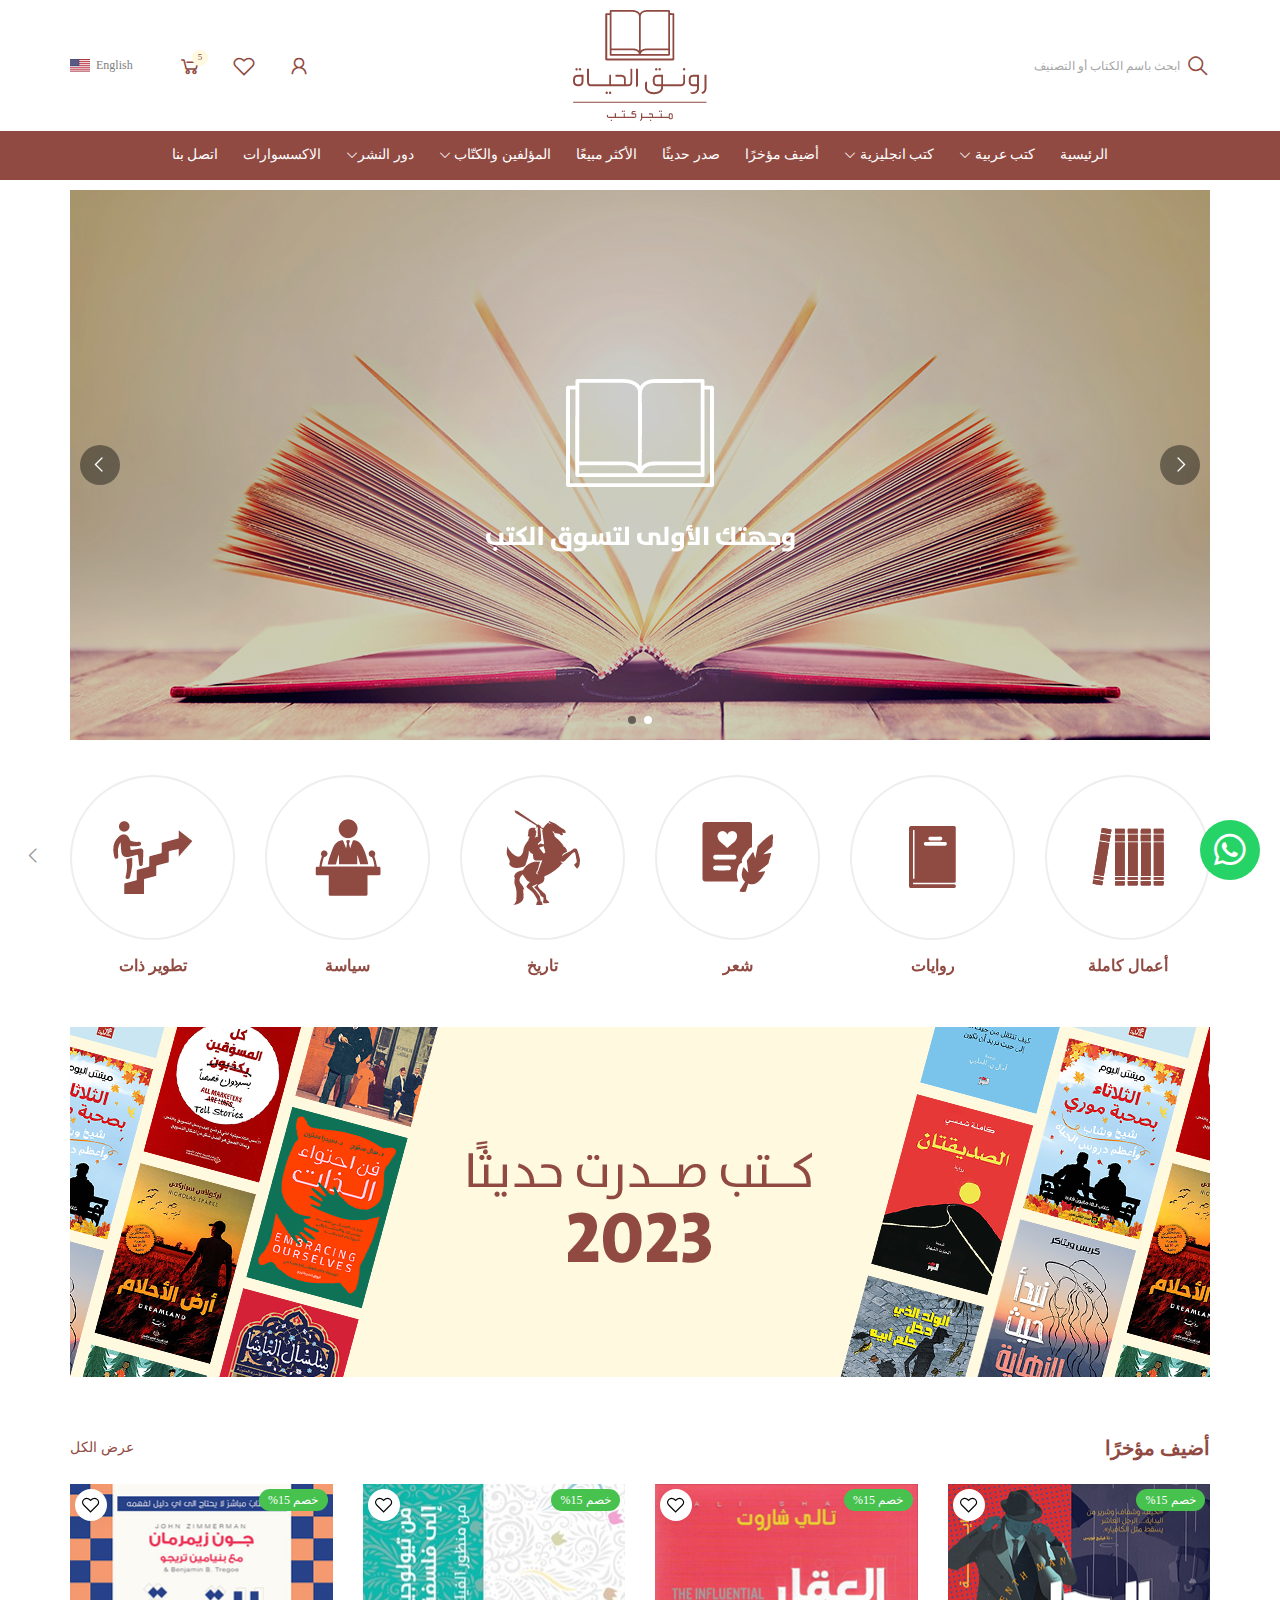
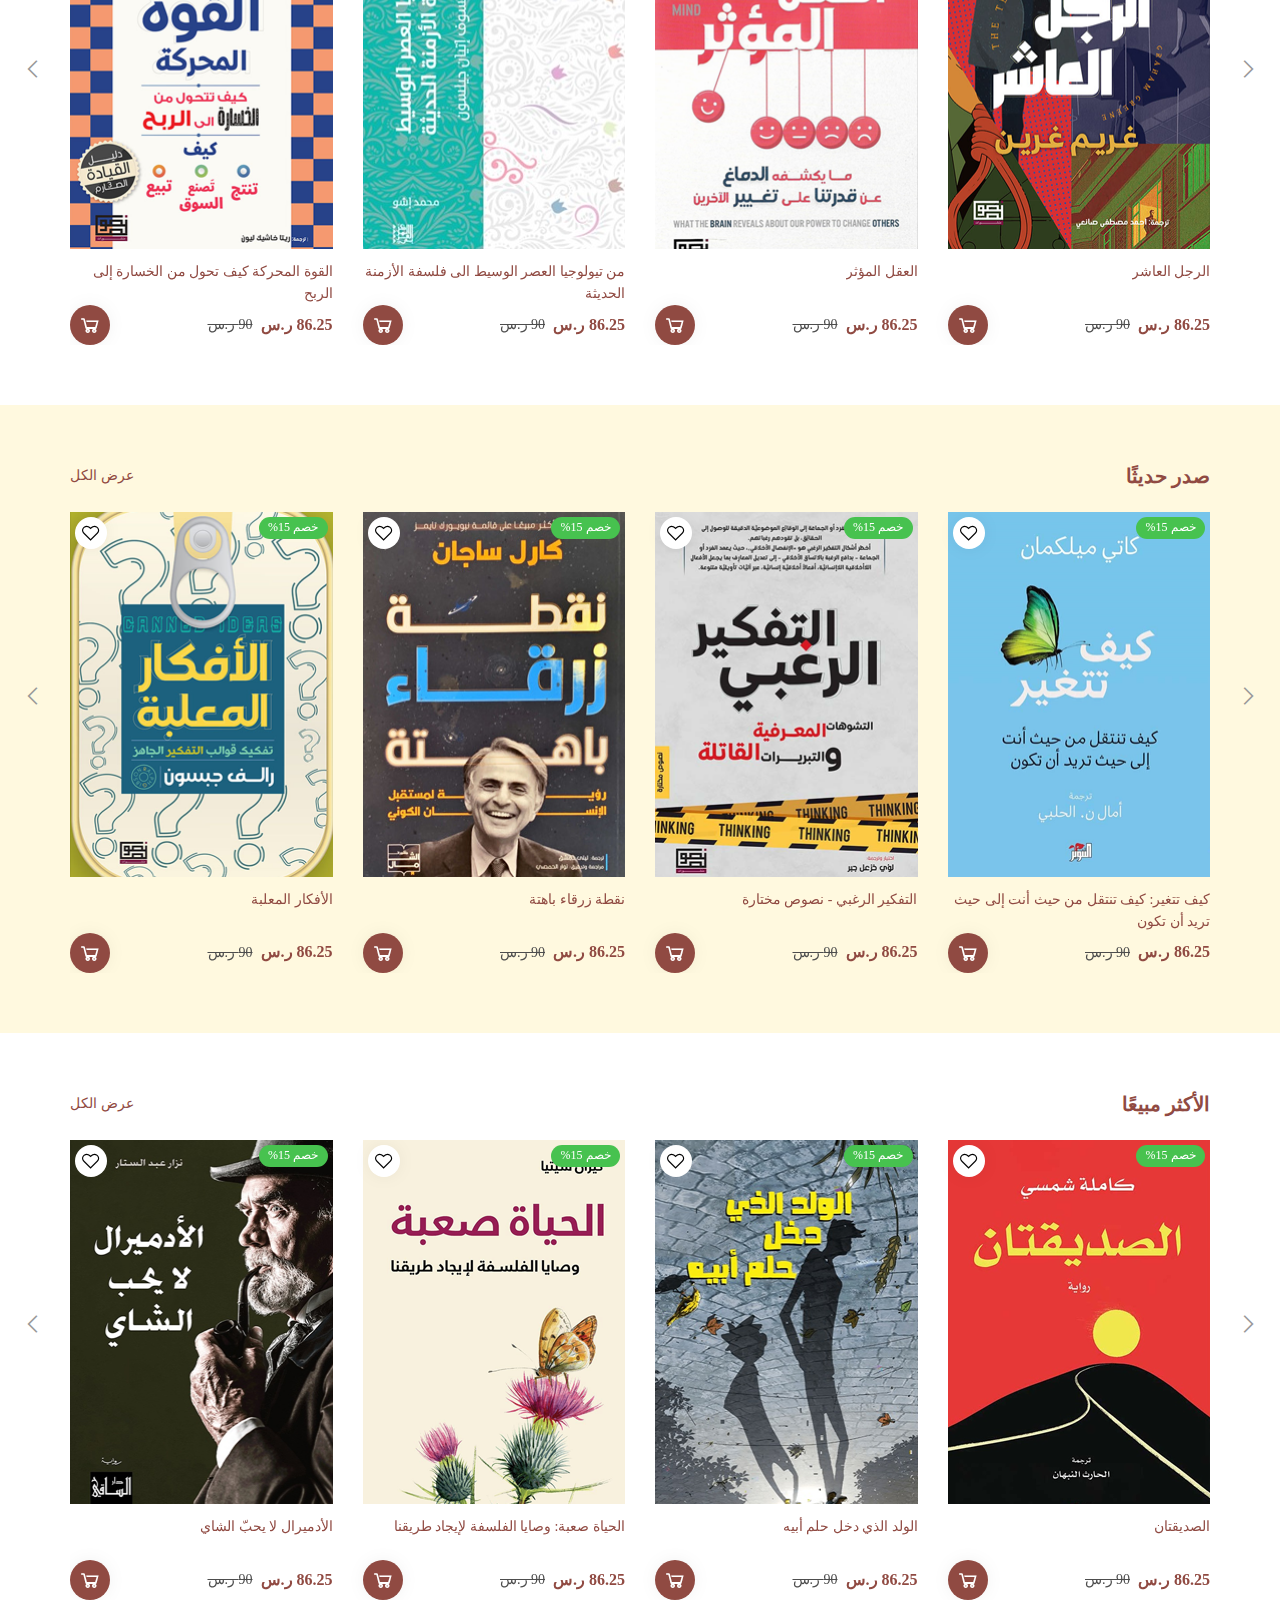
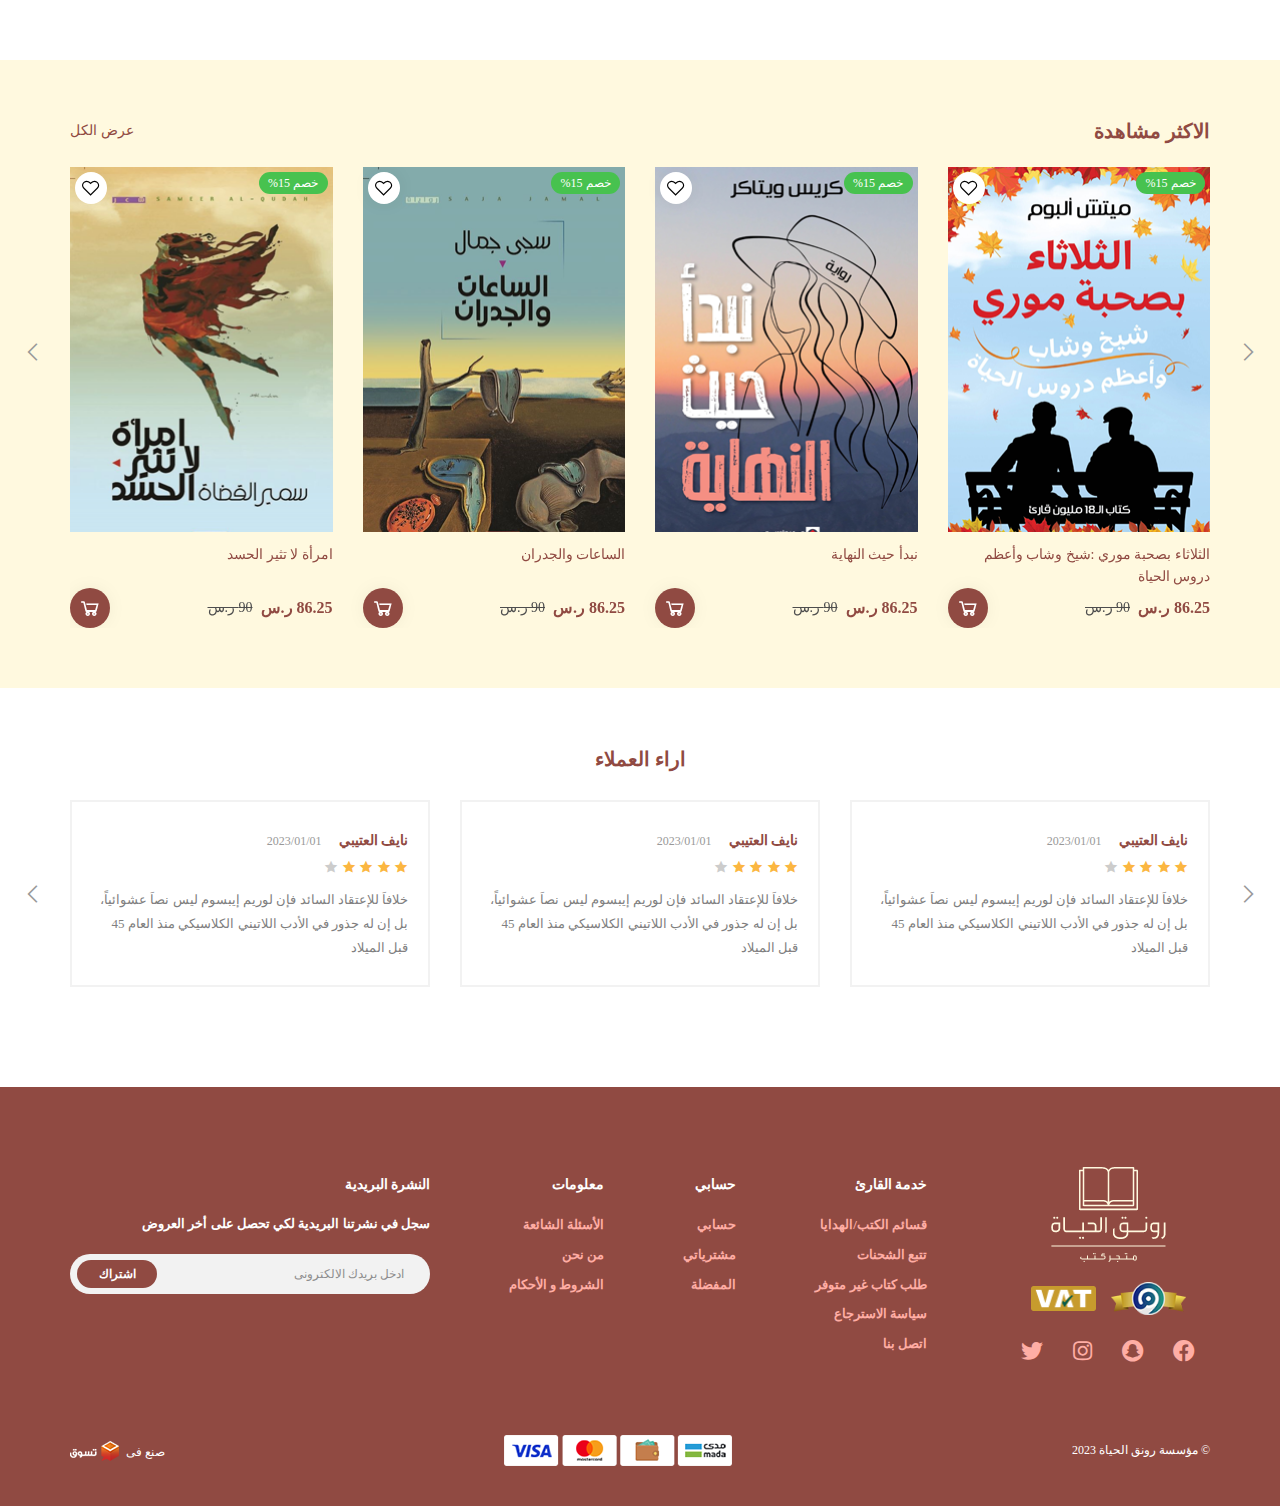
==== commit b22fd424: "edit" ====
--- a/index.html
+++ b/index.html
@@ -88,21 +88,8 @@
         <div class="mynav">
             <ul class="ul_ee ul-es ul-navbar">
               <li><a href="#" class="nav-ancor ancor-btn">الرئيسية</a></li>
-              <li class="li-drop"><a href="#" class="nav-ancor ancor-btn">   كتب عربية  </a></li>
               <li class="li-drop">
-                <a href="#" class="nav-ancor ancor-btn">كتب انجليزية   </a>
-              </li>
-               <li >
-                <a class="nav-ancor ancor-btn" href="#">    أضيف مؤخرًا    </a>
-              </li>
-              <li >
-                <a href="#" class="nav-ancor ancor-btn">صدر حديثًا  </a>
-              </li>
-              <li >
-                <a href="#" class="nav-ancor ancor-btn">الأكثر مبيعًا    </a>
-              </li>
-              <li class="li-drop" >
-                <a href="#" class="nav-ancor ancor-btn"> المؤلفين والكتّاب </a>
+                <a href="#" class="nav-ancor ancor-btn">   كتب عربية  </a>
                 <div class="mega-menu">
                   <div class="container">
                     <div class="mega-items-parent">
@@ -225,6 +212,22 @@
                
                 </div>
               </li>
+              <li class="li-drop">
+                <a href="#" class="nav-ancor ancor-btn">كتب انجليزية   </a>
+              </li>
+               <li >
+                <a class="nav-ancor ancor-btn" href="#">    أضيف مؤخرًا    </a>
+              </li>
+              <li >
+                <a href="#" class="nav-ancor ancor-btn">صدر حديثًا  </a>
+              </li>
+              <li >
+                <a href="#" class="nav-ancor ancor-btn">الأكثر مبيعًا    </a>
+              </li>
+              <li class="li-drop" >
+                <a href="#" class="nav-ancor ancor-btn"> المؤلفين والكتّاب </a>
+               
+              </li>
               <li class="li-drop" >
                 <a href="#" class="nav-ancor ancor-btn"> دور النشر</a>
               </li>
--- a/style/main.css
+++ b/style/main.css
@@ -76,7 +76,7 @@
   transition: all linear 0.2s;
 }
 .title-text a:hover {
-  color: #ffada4;
+  color: #904a42;
 }
 
 .item-parent {
@@ -107,9 +107,6 @@
   background-color: rgba(144, 74, 66, 0.2);
   border-radius: 50%;
   transition: all linear 0.2s;
-}
-.mainBanner .swiper-button-next:hover, .mainBanner .swiper-button-prev:hover {
-  background-color: #ffada4;
 }
 .mainBanner .swiper-button-next i, .mainBanner .swiper-button-prev i {
   font-size: 20px;
@@ -170,7 +167,6 @@
   top: 0;
   width: 100%;
   height: 5px;
-  background-color: #ffada4;
   background-image: linear-gradient(to bottom, #f5f5f5, #f9f9f9);
   background-repeat: repeat-x;
   border-radius: 5px;
@@ -202,8 +198,9 @@
   height: 40px;
   cursor: pointer;
   position: fixed;
-  right: 32px;
-  bottom: 102px;
+  padding: 0;
+  right: 30.5px;
+  bottom: 100px;
   display: flex;
   align-items: center;
   justify-content: center;
@@ -341,7 +338,6 @@
 }
 .search input:focus {
   outline: none;
-  border-color: #ffada4;
 }
 
 .lang {
@@ -356,9 +352,6 @@
 .lang span {
   transition: all linear 0.2s;
 }
-.lang:hover span {
-  color: #ffada4;
-}
 .lang img {
   -webkit-margin-start: 6px;
           margin-inline-start: 6px;
@@ -389,9 +382,6 @@
 .favourite {
   -webkit-margin-start: 30px;
           margin-inline-start: 30px;
-}
-.favourite:hover i {
-  color: #ffada4;
 }
 
 .lang-type {
@@ -421,9 +411,6 @@
 }
 .cart i {
   transition: all linear 0.2s;
-}
-.cart:hover i {
-  color: #ffada4;
 }
 
 .cart div {
@@ -484,7 +471,6 @@
 }
 .ul-navbar > li > .nav-ancor:hover {
   text-decoration: none;
-  color: #ffada4;
 }
 
 .li-drop {
@@ -583,14 +569,8 @@
   }
 }
 @media only screen and (min-width: 768px) {
-  .li-drop > a:hover::after {
-    color: #ffada4;
-  }
   .lang-close-mob {
     display: none;
-  }
-  .account-user i:hover {
-    color: #ffada4;
   }
 }
 @media only screen and (max-width: 1199px) {
@@ -992,9 +972,6 @@
   justify-content: center;
   align-items: center;
 }
-.mega-item:hover .mega-item-text {
-  color: #ffada4;
-}
 .mega-item:hover .mega-img-holder img {
   border-color: #ffada4;
 }
@@ -1010,14 +987,8 @@
   text-align: center;
   transition: all linear 0.2s;
 }
-.mega-item-text:hover {
-  color: #ffada4;
-}
 
 @media only screen and (min-width: 992px) {
-  .mega-item:hover .mega-item-text {
-    color: #ffada4;
-  }
   .mega-item:hover .mega-img-holder img {
     border-color: #ffada4;
   }
@@ -1221,16 +1192,9 @@
   background-color: #fff9df;
 }
 
-.most-viewed, .special-offers, .bestseller {
-  border-bottom: 1px solid #f2f2f2;
-}
-
 @media only screen and (min-width: 768px) {
   .product-item:hover .img-holder img {
     transform: scale(1.1);
-  }
-  .product-item:hover .item-desc .brand-name {
-    color: #ffada4;
   }
 }
 @media only screen and (max-width: 991px) {
@@ -1344,18 +1308,12 @@
   background-color: #fff9df;
   border-color: #fff9df;
 }
-.category-item:hover .product-name, .category-item:hover .book-name, .mega-item:hover .product-name, .mega-item:hover .book-name {
-  color: #ffada4;
-}
 .category-item .plate, .mega-item .plate {
   transition: all linear 0.3s;
 }
 
 .product-ancor {
   display: block;
-}
-.product-ancor:hover .product-name {
-  color: #ffada4;
 }
 
 .book-name {
@@ -1366,9 +1324,6 @@
   transition: all linear 0.2s;
   margin-top: 15px;
   text-transform: capitalize;
-}
-.book-name:hover {
-  color: #ffada4;
 }
 .book-name:focus {
   text-decoration: none;
@@ -1460,10 +1415,11 @@
     bottom: -50px;
   }
 }
-@media screen and (max-width: 450px) {
+@media screen and (max-width: 600px) {
   .book-holder {
-    width: 140px;
-    height: 140px;
+    width: 100px;
+    height: 100px;
+    padding: 25px;
   }
   .books-banner a {
     height: 130px;
